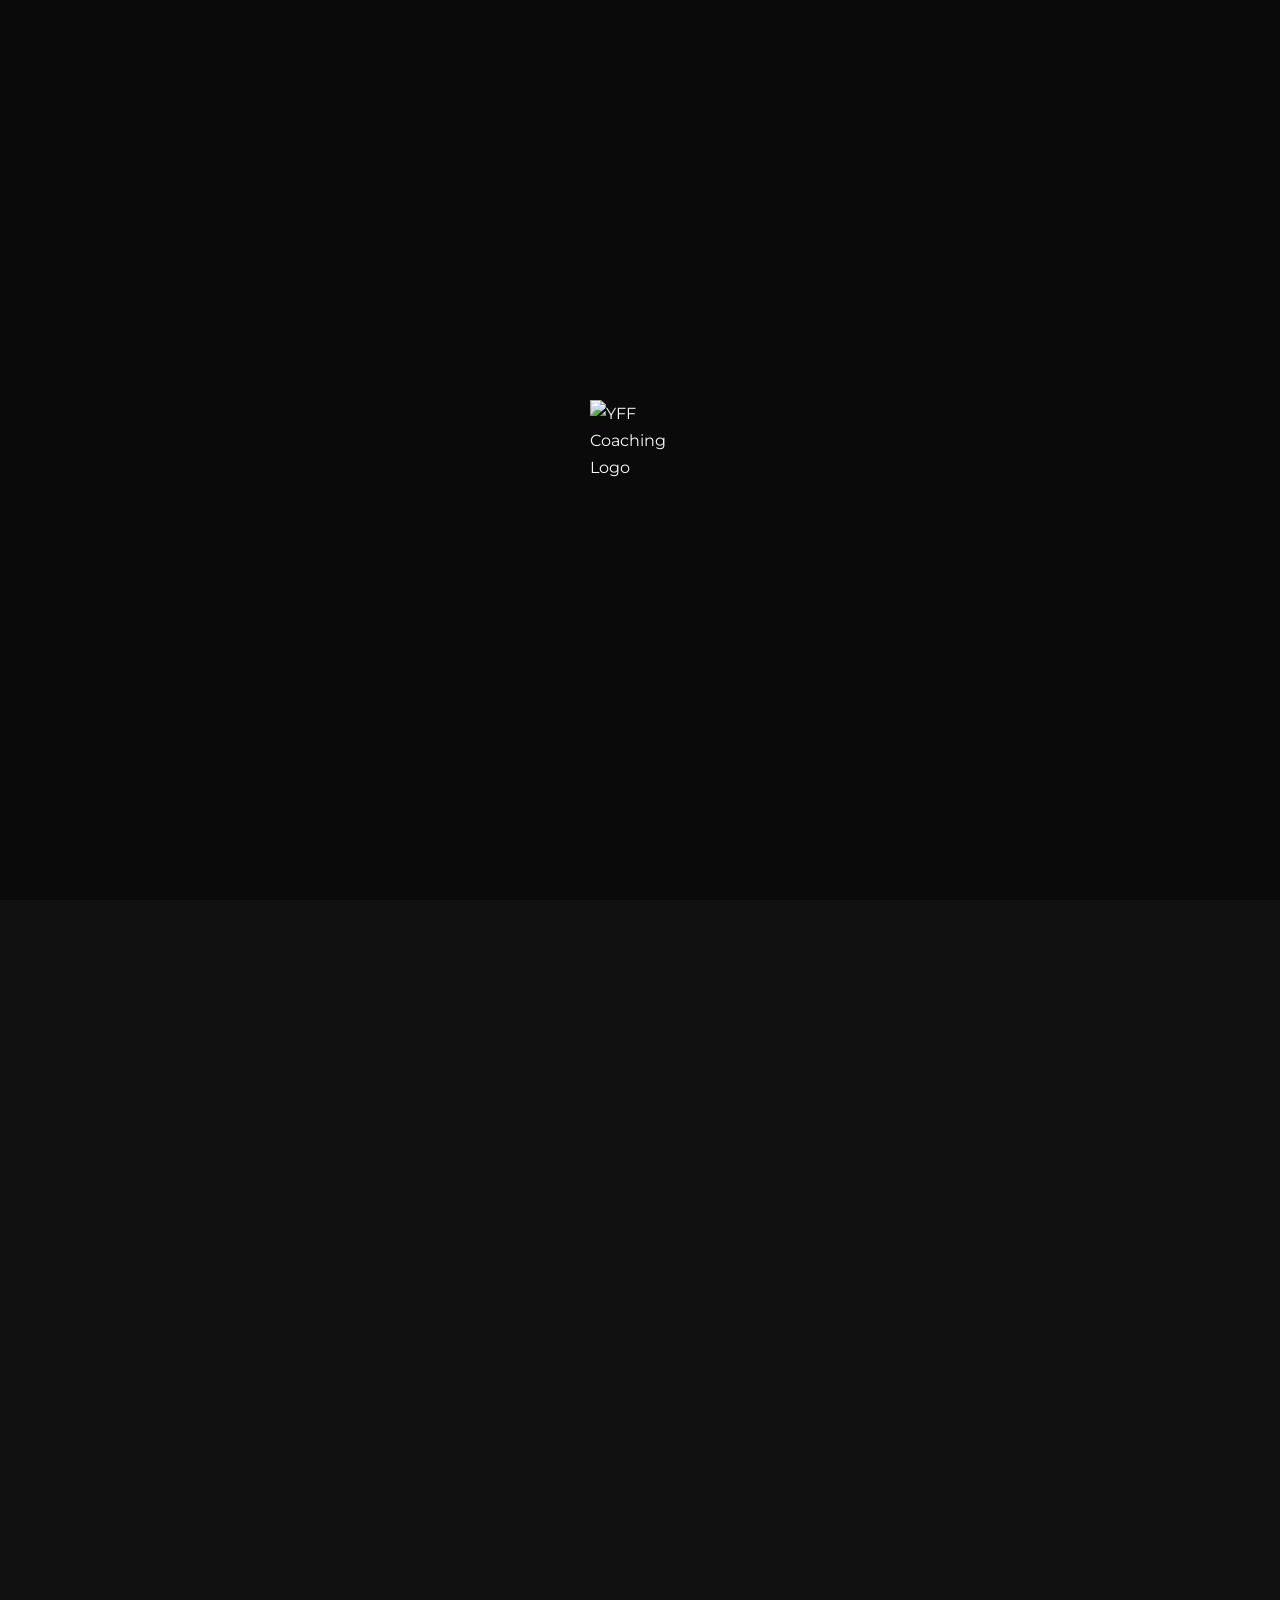
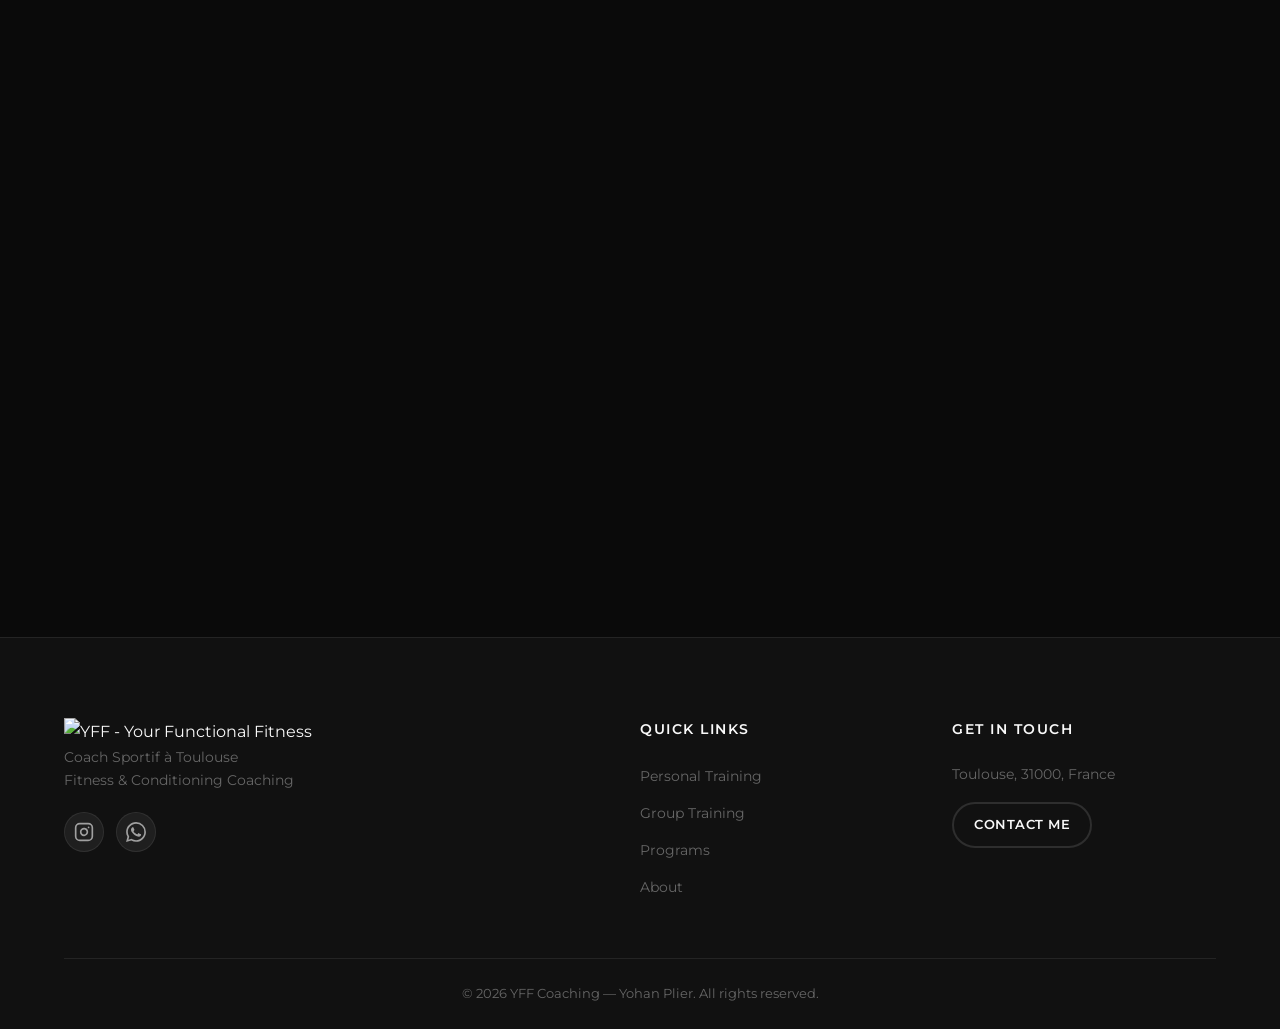
==== index.html @ 388d81ea "Update location from France to Toulouse, 31000 All references now point to Toulouse instead of gener" ====
<!DOCTYPE html>
<html lang="en">
<head>
    <meta charset="UTF-8">
    <meta name="viewport" content="width=device-width, initial-scale=1.0">
    <title>YFF Coaching | Yohan Plier - Coach Sportif Toulouse</title>
    <meta name="description" content="Coach sportif certifi&eacute; &agrave; Toulouse. Coaching Fitness &amp; Pr&eacute;paration physique &mdash; Coaching Personnel, Cours Collectifs, Programmes Sur-Mesure. Transforme ton corps avec Yohan Plier.">
    <meta name="keywords" content="coach sportif france, coach sportif toulouse, personal trainer, group training, HYROX france, boot camp toulouse, weight loss, muscle building, YFF coaching, Yohan Plier">
    <meta name="author" content="Yohan Plier - YFF Coaching">
    <meta name="robots" content="index, follow">
    <link rel="canonical" href="https://alex-connected-mate.github.io/yff-coaching/">

    <!-- Open Graph -->
    <meta property="og:type" content="website">
    <meta property="og:title" content="YFF Coaching | Coach Sportif Toulouse - Yohan Plier">
    <meta property="og:description" content="Coach sportif certifi&eacute; &agrave; Toulouse. Coaching Personnel, Cours Collectifs &amp; Programmes Sur-Mesure. Transforme ton corps avec un coaching expert.">
    <meta property="og:image" content="assets/images/hero-yohan.png">
    <meta property="og:url" content="https://alex-connected-mate.github.io/yff-coaching/">
    <meta property="og:site_name" content="YFF Coaching">
    <meta property="og:locale" content="en_CA">
    <meta property="og:locale:alternate" content="fr_FR">

    <!-- Twitter Card -->
    <meta name="twitter:card" content="summary_large_image">
    <meta name="twitter:title" content="YFF Coaching | Coach Sportif Toulouse">
    <meta name="twitter:description" content="Coach sportif certifi&eacute; &agrave; Toulouse. Transforme ton corps avec Yohan Plier.">
    <meta name="twitter:image" content="assets/images/hero-yohan.png">

    <!-- Geo -->
    <meta name="geo.region" content="FR">
    <meta name="geo.placename" content="Toulouse">

    <!-- Fonts -->
    <link rel="preconnect" href="https://fonts.googleapis.com">
    <link rel="preconnect" href="https://fonts.gstatic.com" crossorigin>
    <link href="https://fonts.googleapis.com/css2?family=Montserrat:wght@300;400;500;600;700;800;900&display=swap" rel="stylesheet">

    <!-- Favicon -->
    <link rel="icon" type="image/png" href="assets/images/logo-yff-small.png">
    <link rel="apple-touch-icon" href="assets/images/logo-yff-small.png">

    <!-- Stylesheet -->
    <link rel="stylesheet" href="css/style.css?v=3">

    <!-- Structured Data - LocalBusiness -->
    <script type="application/ld+json">
    {
        "@context": "https://schema.org",
        "@type": "LocalBusiness",
        "name": "YFF Coaching - Yohan Plier",
        "description": "Certified Personal Trainer in Toulouse offering Personal Training, Group Training, and Custom Training Programs.",
        "url": "https://yffcoaching.com",
        "image": "assets/images/hero-yohan.png",
        "address": {
            "@type": "PostalAddress",
            "addressLocality": "Toulouse",
            "addressRegion": "Occitanie",
            "addressCountry": "FR"
        },
        "geo": {
            "@type": "GeoCoordinates",
            "latitude": 43.6047,
            "longitude": 1.4442
        },
        "priceRange": "10\u20ac-170$",
        "openingHoursSpecification": {
            "@type": "OpeningHoursSpecification",
            "dayOfWeek": ["Monday","Tuesday","Wednesday","Thursday","Friday","Saturday"],
            "opens": "06:00",
            "closes": "21:00"
        },
        "sameAs": [
            "https://www.instagram.com/yofirefit",
            "https://wa.me/+33750355310"
        ],
        "hasOfferCatalog": {
            "@type": "OfferCatalog",
            "name": "Training Services",
            "itemListElement": [
                {
                    "@type": "Offer",
                    "itemOffered": {
                        "@type": "Service",
                        "name": "Personal Training",
                        "description": "One-on-one personalized fitness coaching"
                    },
                    "priceCurrency": "CAD",
                    "price": "80.00"
                },
                {
                    "@type": "Offer",
                    "itemOffered": {
                        "@type": "Service",
                        "name": "Group Training",
                        "description": "Boot camp, HYROX classes, and team building sessions"
                    }
                },
                {
                    "@type": "Offer",
                    "itemOffered": {
                        "@type": "Service",
                        "name": "Training Programs",
                        "description": "100% personalized training and nutrition programs"
                    }
                }
            ]
        }
    }
    </script>

    <!-- Structured Data - Person -->
    <script type="application/ld+json">
    {
        "@context": "https://schema.org",
        "@type": "Person",
        "name": "Yohan Plier",
        "jobTitle": "Certified Personal Trainer",
        "description": "Fitness & Conditioning coach with a degree in Sports Science (STAPS) and CrossFit Level 1 certification.",
        "url": "https://yffcoaching.com",
        "image": "assets/images/hero-yohan.png",
        "sameAs": [
            "https://www.instagram.com/yofirefit",
            "https://wa.me/+33750355310"
        ],
        "worksFor": {
            "@type": "Organization",
            "name": "YFF Coaching"
        },
        "knowsAbout": ["Personal Training", "Fitness Coaching", "HYROX", "CrossFit", "Sports Science", "Nutrition"],
        "alumniOf": {
            "@type": "EducationalOrganization",
            "name": "Universit\u00e9 Paris Descartes"
        }
    }
    </script>
</head>
<body>
    <!-- Loader -->
    <div id="loader" role="status" aria-label="Loading">
        <div class="loader-logo">
            <img src="assets/images/logo-yff-academy.jpg" alt="YFF Coaching Logo" width="100" height="100">
        </div>
    </div>

    <!-- Navigation -->
    <nav id="navbar" aria-label="Main navigation">
        <div class="nav-container">
            <a href="#hero" class="nav-logo" aria-label="YFF Coaching - Home">
                <span class="logo-y">Y</span><span class="logo-f">F</span><span class="logo-f2">F</span>
            </a>
            <div class="nav-right">
                <button class="lang-switch" id="langSwitch" aria-label="Switch language" title="Switch language">
                    <span class="lang-flag" id="langFlag">EN</span>
                </button>
                <button class="nav-toggle" id="navToggle" aria-label="Toggle navigation menu" aria-expanded="false">
                    <span></span><span></span><span></span>
                </button>
            </div>
            <ul class="nav-menu" id="navMenu" role="menubar">
                <li role="none"><a href="#hero" class="nav-link active" role="menuitem" data-i18n="nav.home">Home</a></li>
                <li role="none"><a href="#services" class="nav-link" role="menuitem" data-i18n="nav.services">Services</a></li>
                <li role="none"><a href="#personal" class="nav-link" role="menuitem" data-i18n="nav.personal">Personal Training</a></li>
                <li role="none"><a href="#group" class="nav-link" role="menuitem" data-i18n="nav.group">Group Training</a></li>
                <li role="none"><a href="#programs" class="nav-link" role="menuitem" data-i18n="nav.programs">Programs</a></li>
                <li role="none"><a href="#about" class="nav-link" role="menuitem" data-i18n="nav.about">About</a></li>
                <li role="none"><a href="#" class="nav-cta open-contact" role="menuitem" data-i18n="nav.contact">Contact Me</a></li>
            </ul>
        </div>
    </nav>

    <!-- Hero -->
    <section id="hero" aria-labelledby="hero-heading">
        <div class="hero-bg-overlay" aria-hidden="true"></div>
        <div class="hero-particles" id="particles" aria-hidden="true"></div>
        <div class="hero-content">
            <div class="hero-text">
                <p class="hero-subtitle animate-in" data-i18n="hero.subtitle">Coach Sportif &bull; Toulouse</p>
                <h1 id="hero-heading" class="hero-title animate-in">
                    <span class="line1" data-i18n="hero.line1">TRANSFORM</span>
                    <span class="line2" data-i18n="hero.line2">YOUR <em class="text-accent">BODY</em></span>
                    <span class="line3" data-i18n="hero.line3">YOUR LIFE</span>
                </h1>
                <p class="hero-desc animate-in" data-i18n="hero.desc">Fitness & Conditioning coaching with Yohan Plier. Personal training, outdoor, at home and indoor sessions tailored to your goals.</p>
                <div class="hero-buttons animate-in">
                    <a href="#" class="btn btn-primary open-contact" data-i18n="hero.cta1">Start Today</a>
                    <a href="#services" class="btn btn-outline" data-i18n="hero.cta2">Explore Services</a>
                </div>
                <div class="hero-stats animate-in">
                    <div class="stat">
                        <span class="stat-number" data-target="4">0</span><span class="stat-plus">+</span>
                        <span class="stat-label" data-i18n="hero.stat1">Years Experience</span>
                    </div>
                    <div class="stat">
                        <span class="stat-number" data-target="200">0</span><span class="stat-plus">+</span>
                        <span class="stat-label" data-i18n="hero.stat2">Clients Trained</span>
                    </div>
                    <div class="stat">
                        <span class="stat-number" data-target="4">0</span>
                        <span class="stat-label" data-i18n="hero.stat3">Certifications</span>
                    </div>
                </div>
            </div>
            <div class="hero-image animate-in">
                <div class="hero-img-wrapper">
                    <img src="assets/images/hero-yohan.png" alt="Yohan Plier - Coach Sportif Certifi&eacute; &agrave; Toulouse" width="420" height="490" loading="eager">
                    <div class="hero-img-accent" aria-hidden="true"></div>
                </div>
            </div>
        </div>
        <a href="#services" class="scroll-indicator" aria-label="Scroll to services">
            <span>Scroll</span>
            <div class="scroll-arrow" aria-hidden="true"></div>
        </a>
    </section>

    <!-- Services -->
    <section id="services" aria-labelledby="services-heading">
        <div class="container">
            <header class="section-header animate-on-scroll">
                <span class="section-tag" data-i18n="services.tag">What I Offer</span>
                <h2 id="services-heading" class="section-title" data-i18n="services.title">My <em class="text-accent">Services</em></h2>
                <p class="section-desc" data-i18n="services.desc">Whether you want to lose weight, build muscle, or improve your overall fitness, I provide the expertise and motivation you need.</p>
            </header>
            <div class="services-grid">
                <a href="#personal" class="service-card animate-on-scroll" aria-label="Personal Training">
                    <div class="service-icon" aria-hidden="true">
                        <img src="assets/images/icon-strength.png" alt="" width="56" height="56" loading="lazy">
                    </div>
                    <h3 data-i18n="services.card1.title">Personal Training</h3>
                    <p data-i18n="services.card1.desc">One-on-one sessions tailored to your specific goals. At home, outdoors, or at the gym.</p>
                    <span class="service-arrow" aria-hidden="true">&rarr;</span>
                </a>
                <a href="#group" class="service-card animate-on-scroll" aria-label="Group Training">
                    <div class="service-icon" aria-hidden="true">
                        <img src="assets/images/icon-health.png" alt="" width="56" height="56" loading="lazy">
                    </div>
                    <h3 data-i18n="services.card2.title">Group Training</h3>
                    <p data-i18n="services.card2.desc">Boot camps, team building, and HYROX classes. Train together, push harder.</p>
                    <span class="service-arrow" aria-hidden="true">&rarr;</span>
                </a>
                <a href="#programs" class="service-card animate-on-scroll" aria-label="Training Programs">
                    <div class="service-icon" aria-hidden="true">
                        <img src="assets/images/icon-anatomy.png" alt="" width="56" height="56" loading="lazy">
                    </div>
                    <h3 data-i18n="services.card3.title">Training Programs</h3>
                    <p data-i18n="services.card3.desc">100% personalized programs with nutrition guidance and weekly monitoring.</p>
                    <span class="service-arrow" aria-hidden="true">&rarr;</span>
                </a>
            </div>
        </div>
    </section>

    <!-- Personal Training -->
    <section id="personal" aria-labelledby="personal-heading">
        <div class="container">
            <div class="split-section">
                <div class="split-image animate-on-scroll">
                    <div class="image-stack">
                        <img src="assets/images/coaching-gym.jpg" alt="Yohan coaching a client in the gym with leg press exercise" class="stack-main" width="600" height="491" loading="lazy">
                        <img src="assets/images/coaching-trx.jpg" alt="Personal TRX training session with coach Yohan" class="stack-secondary" width="330" height="523" loading="lazy">
                    </div>
                </div>
                <div class="split-content animate-on-scroll">
                    <span class="section-tag" data-i18n="personal.tag">One-on-One</span>
                    <h2 id="personal-heading" class="section-title" data-i18n="personal.title">Personal <em class="text-accent">Training</em></h2>
                    <p class="lead-text" data-i18n="personal.lead">Want to start fitness?</p>
                    <p data-i18n="personal.p1">Personal Training offers you the opportunity to master various exercises and training techniques under the close supervision of your coach, regardless of your fitness goals.</p>
                    <p data-i18n="personal.p2"><strong>Stop wasting time</strong> — for optimal results, you require personalized training tailored to your specific needs.</p>
                    <div class="features-list">
                        <div class="feature-item">
                            <img src="assets/images/icon-quality.png" alt="" class="feature-icon" width="40" height="40" loading="lazy" aria-hidden="true">
                            <div>
                                <h4 data-i18n="personal.f1.title">Expert Guidance</h4>
                                <p data-i18n="personal.f1.desc">Professional supervision at every step</p>
                            </div>
                        </div>
                        <div class="feature-item">
                            <img src="assets/images/icon-muscle.png" alt="" class="feature-icon" width="40" height="40" loading="lazy" aria-hidden="true">
                            <div>
                                <h4 data-i18n="personal.f2.title">Custom Workouts</h4>
                                <p data-i18n="personal.f2.desc">Programs adapted to your body and goals</p>
                            </div>
                        </div>
                        <div class="feature-item">
                            <img src="assets/images/icon-weightloss.png" alt="" class="feature-icon" width="40" height="40" loading="lazy" aria-hidden="true">
                            <div>
                                <h4 data-i18n="personal.f3.title">Real Results</h4>
                                <p data-i18n="personal.f3.desc">Track your progress with measurable outcomes</p>
                            </div>
                        </div>
                    </div>
                    <div class="location-badge">
                        <svg xmlns="http://www.w3.org/2000/svg" width="20" height="20" viewBox="0 0 24 24" fill="none" stroke="currentColor" stroke-width="2" aria-hidden="true"><path d="M21 10c0 7-9 13-9 13s-9-6-9-13a9 9 0 0 1 18 0z"/><circle cx="12" cy="10" r="3"/></svg>
                        <span data-i18n="personal.location">At your home, outdoors, or at the gym in Toulouse</span>
                    </div>
                </div>
            </div>
        </div>
    </section>

    <!-- Group Training -->
    <section id="group" aria-labelledby="group-heading">
        <div class="container">
            <div class="split-section reverse">
                <div class="split-image animate-on-scroll">
                    <div class="image-stack">
                        <img src="assets/images/group-indoor.jpg" alt="Group fitness training session" class="stack-main" width="600" height="389" loading="lazy">
                        <img src="assets/images/group-outdoor.jpg" alt="Outdoor boot camp group training" class="stack-secondary" width="330" height="214" loading="lazy">
                    </div>
                </div>
                <div class="split-content animate-on-scroll">
                    <span class="section-tag" data-i18n="group.tag">Train Together</span>
                    <h2 id="group-heading" class="section-title" data-i18n="group.title">Group <em class="text-accent">Training</em></h2>
                    <p class="lead-text" data-i18n="group.lead">Immerse yourself in an intense and motivating group training experience.</p>
                    <p data-i18n="group.p1">With experience in Small Group Training at brands like Keep Cool, Metabolik and F45, plus Team Building work with companies such as Herm&egrave;s, I bring energy and structure to every session.</p>
                    <div class="group-pricing">
                        <div class="group-price-card animate-on-scroll">
                            <h4 data-i18n="group.custom.title">Custom Group</h4>
                            <p class="group-price-location" data-i18n="group.custom.location">At home / Outdoors / Gym</p>
                            <div class="group-price-amount">15&euro;<span data-i18n="group.custom.per">/person/session</span></div>
                            <p class="group-price-note" data-i18n="group.custom.note">Minimum 4 people</p>
                        </div>
                        <div class="group-price-card featured animate-on-scroll">
                            <div class="group-price-badge" data-i18n="group.hyrox.level">All levels</div>
                            <h4>HYROX / BOOTCAMP</h4>
                            <div class="group-price-amount">10&euro;<span data-i18n="group.hyrox.per">/person</span></div>
                            <div class="group-price-detail">
                                <svg xmlns="http://www.w3.org/2000/svg" width="16" height="16" viewBox="0 0 24 24" fill="none" stroke="currentColor" stroke-width="2" aria-hidden="true"><path d="M21 10c0 7-9 13-9 13s-9-6-9-13a9 9 0 0 1 18 0z"/><circle cx="12" cy="10" r="3"/></svg>
                                <span data-i18n="group.hyrox.location">Prairie des Filtres</span>
                            </div>
                            <div class="group-price-detail">
                                <svg xmlns="http://www.w3.org/2000/svg" width="16" height="16" viewBox="0 0 24 24" fill="none" stroke="currentColor" stroke-width="2" aria-hidden="true"><circle cx="12" cy="12" r="10"/><polyline points="12 6 12 12 16 14"/></svg>
                                <span data-i18n="group.hyrox.schedule">Every Wednesday at 6:30 PM</span>
                            </div>
                            <p class="group-price-note" data-i18n="group.hyrox.note">Max 12 people &mdash; Registration required</p>
                        </div>
                    </div>
                    <a href="#" class="btn btn-primary open-contact" data-i18n="group.cta">Book a Group Session</a>
                </div>
            </div>
        </div>
    </section>

    <!-- Training Programs -->
    <section id="programs" aria-labelledby="programs-heading">
        <div class="container">
            <header class="section-header animate-on-scroll">
                <span class="section-tag" data-i18n="programs.tag">Online Coaching</span>
                <h2 id="programs-heading" class="section-title" data-i18n="programs.title">Training <em class="text-accent">Programs</em></h2>
                <p class="section-desc" data-i18n="programs.desc">Get a 100% personalized training program tailored to your goals &mdash; whether it's HYROX performance, weight loss, muscle building, or competition preparation.</p>
            </header>

            <!-- HYROX Online Coaching -->
            <div class="program-block animate-on-scroll">
                <div class="program-block-header">
                    <h3 data-i18n="programs.hyrox.title">HYROX Online Coaching</h3>
                    <span class="program-block-badge">HYROX SPECIFIC</span>
                </div>
                <div class="program-pricing-dual">
                    <div class="program-pricing-table">
                        <div class="pricing-currency-label">USD $</div>
                        <div class="pricing-tier">
                            <span data-i18n="programs.duration.1monthTrial">1 Month (trial)</span>
                            <span class="pricing-amount">$170</span>
                        </div>
                        <div class="pricing-tier">
                            <span data-i18n="programs.duration.3months">3 Months</span>
                            <span class="pricing-amount">$480</span>
                        </div>
                        <div class="pricing-tier highlighted">
                            <span data-i18n="programs.duration.6months">6 Months</span>
                            <span class="pricing-amount">$900</span>
                        </div>
                    </div>
                    <div class="program-pricing-table">
                        <div class="pricing-currency-label">EUR &euro;</div>
                        <div class="pricing-tier">
                            <span data-i18n="programs.duration.1monthTrial">1 Month (trial)</span>
                            <span class="pricing-amount">110&euro;</span>
                        </div>
                        <div class="pricing-tier">
                            <span data-i18n="programs.duration.3months">3 Months</span>
                            <span class="pricing-amount">315&euro;</span>
                        </div>
                        <div class="pricing-tier highlighted">
                            <span data-i18n="programs.duration.6months">6 Months</span>
                            <span class="pricing-amount">595&euro;</span>
                        </div>
                    </div>
                </div>
                <ul class="program-features-list" aria-label="HYROX coaching features">
                    <li><svg xmlns="http://www.w3.org/2000/svg" width="18" height="18" viewBox="0 0 24 24" fill="none" stroke="currentColor" stroke-width="2" aria-hidden="true"><polyline points="20 6 9 17 4 12"/></svg><span data-i18n="programs.hyrox.f1">Coaching application</span></li>
                    <li><svg xmlns="http://www.w3.org/2000/svg" width="18" height="18" viewBox="0 0 24 24" fill="none" stroke="currentColor" stroke-width="2" aria-hidden="true"><polyline points="20 6 9 17 4 12"/></svg><span data-i18n="programs.hyrox.f2">Fully personalized to your needs and availability</span></li>
                    <li><svg xmlns="http://www.w3.org/2000/svg" width="18" height="18" viewBox="0 0 24 24" fill="none" stroke="currentColor" stroke-width="2" aria-hidden="true"><polyline points="20 6 9 17 4 12"/></svg><span data-i18n="programs.hyrox.f3">Daily communication 6/7 days</span></li>
                    <li><svg xmlns="http://www.w3.org/2000/svg" width="18" height="18" viewBox="0 0 24 24" fill="none" stroke="currentColor" stroke-width="2" aria-hidden="true"><polyline points="20 6 9 17 4 12"/></svg><span data-i18n="programs.hyrox.f4">Complete assessment of previous race weaknesses and objectives</span></li>
                    <li><svg xmlns="http://www.w3.org/2000/svg" width="18" height="18" viewBox="0 0 24 24" fill="none" stroke="currentColor" stroke-width="2" aria-hidden="true"><polyline points="20 6 9 17 4 12"/></svg><span data-i18n="programs.hyrox.f5">Race data analysis to know where to focus</span></li>
                    <li><svg xmlns="http://www.w3.org/2000/svg" width="18" height="18" viewBox="0 0 24 24" fill="none" stroke="currentColor" stroke-width="2" aria-hidden="true"><polyline points="20 6 9 17 4 12"/></svg><span data-i18n="programs.hyrox.f6">Bi-weekly call for program recap and adaptation</span></li>
                    <li><svg xmlns="http://www.w3.org/2000/svg" width="18" height="18" viewBox="0 0 24 24" fill="none" stroke="currentColor" stroke-width="2" aria-hidden="true"><polyline points="20 6 9 17 4 12"/></svg><span data-i18n="programs.hyrox.f7">Race map analysis + precise race plan</span></li>
                    <li><svg xmlns="http://www.w3.org/2000/svg" width="18" height="18" viewBox="0 0 24 24" fill="none" stroke="currentColor" stroke-width="2" aria-hidden="true"><polyline points="20 6 9 17 4 12"/></svg><span data-i18n="programs.hyrox.f8">Access to YFF ACADEMY community group (worldwide HYROX athletes)</span></li>
                    <li><svg xmlns="http://www.w3.org/2000/svg" width="18" height="18" viewBox="0 0 24 24" fill="none" stroke="currentColor" stroke-width="2" aria-hidden="true"><polyline points="20 6 9 17 4 12"/></svg><span data-i18n="programs.hyrox.f9">Nutrition recommendations</span></li>
                    <li><svg xmlns="http://www.w3.org/2000/svg" width="18" height="18" viewBox="0 0 24 24" fill="none" stroke="currentColor" stroke-width="2" aria-hidden="true"><polyline points="20 6 9 17 4 12"/></svg><span data-i18n="programs.hyrox.f10">Monthly test to track progress</span></li>
                    <li><svg xmlns="http://www.w3.org/2000/svg" width="18" height="18" viewBox="0 0 24 24" fill="none" stroke="currentColor" stroke-width="2" aria-hidden="true"><polyline points="20 6 9 17 4 12"/></svg><span data-i18n="programs.hyrox.f11">Unlimited plan modifications (holidays / illness)</span></li>
                </ul>
                <div class="program-academy-badge">
                    <img src="assets/images/logo-yff-academy.jpg" alt="YFF Academy - #YFFACADEMY" width="160" height="160" loading="lazy">
                </div>
                <a href="#" class="btn btn-primary open-contact" data-i18n="programs.cta">Get Started</a>
            </div>

            <!-- Online Programming -->
            <div class="program-block animate-on-scroll" style="margin-top: 48px;">
                <div class="program-block-header">
                    <h3 data-i18n="programs.online.title">Online Programming</h3>
                    <span class="program-block-badge-alt" data-i18n="programs.online.badge">Fitness / Weight Loss / Muscle / Competition Prep</span>
                </div>
                <div class="programs-cards">
                    <div class="program-card animate-on-scroll">
                        <div class="program-label">Best Seller</div>
                        <h3 data-i18n="programs.online.plan1.freq">1 to 3 sessions/week</h3>
                        <p class="program-card-desc" data-i18n="programs.online.plan1.desc">Chat 7/7 + Nutrition + Unlimited modifications</p>
                        <div class="program-card-pricing">
                            <div class="pricing-tier">
                                <span data-i18n="programs.duration.1monthTrialOnly">1 Month (trial only)</span>
                                <span class="pricing-amount">100&euro;</span>
                            </div>
                            <div class="pricing-tier">
                                <span data-i18n="programs.duration.3months">3 Months</span>
                                <span class="pricing-amount">250&euro;</span>
                            </div>
                            <div class="pricing-tier highlighted">
                                <span data-i18n="programs.duration.6months">6 Months</span>
                                <span class="pricing-amount">485&euro;</span>
                            </div>
                        </div>
                        <a href="#" class="btn btn-outline btn-full open-contact" data-i18n="programs.choosePlan">Choose This Plan</a>
                    </div>
                    <div class="program-card featured animate-on-scroll">
                        <div class="program-label" data-i18n="programs.online.plan2.label">Most Complete</div>
                        <h3 data-i18n="programs.online.plan2.freq">4 to 7 sessions/week</h3>
                        <p class="program-card-desc" data-i18n="programs.online.plan2.desc">Chat 7/7 + Nutrition advice + Unlimited modifications</p>
                        <div class="program-card-pricing">
                            <div class="pricing-tier">
                                <span data-i18n="programs.duration.1month">1 Month</span>
                                <span class="pricing-amount">110&euro;</span>
                            </div>
                            <div class="pricing-tier">
                                <span data-i18n="programs.duration.3months">3 Months</span>
                                <span class="pricing-amount">285&euro;</span>
                            </div>
                            <div class="pricing-tier highlighted">
                                <span data-i18n="programs.duration.6months">6 Months</span>
                                <span class="pricing-amount">550&euro;</span>
                            </div>
                        </div>
                        <a href="#" class="btn btn-primary btn-full open-contact" data-i18n="programs.choosePlan">Choose This Plan</a>
                    </div>
                </div>
            </div>
        </div>
    </section>

    <!-- About -->
    <section id="about" aria-labelledby="about-heading">
        <div class="container">
            <div class="split-section">
                <div class="split-image animate-on-scroll">
                    <div class="about-image-grid">
                        <img src="assets/images/spartan-race.jpg" alt="Yohan Plier finishing Spartan Race with medal" class="about-img-main" width="400" height="483" loading="lazy">
                        <img src="assets/images/consultation.jpg" alt="Coach Yohan during a personalized fitness consultation" class="about-img-secondary" width="260" height="238" loading="lazy">
                    </div>
                </div>
                <div class="split-content animate-on-scroll">
                    <span class="section-tag" data-i18n="about.tag">Who Am I?</span>
                    <h2 id="about-heading" class="section-title">Yohan <em class="text-accent">Plier</em></h2>
                    <p class="lead-text" data-i18n="about.lead">A coach driven by passion for fitness and well-being.</p>
                    <p data-i18n="about.p1">I've loved sports since I was young, and that passion led me to study and work in the field of physical performance and sports coaching.</p>
                    <p data-i18n="about.p2">I studied Sports Science (STAPS) with a specialization in Sports Training and Performance Optimization, then pursued a Bachelor's degree in Fitness Professions. I've worked for nearly four years as a coach in gyms and at home.</p>
                    <p data-i18n="about.p3">Now based in Toulouse, I'm here to help you reach your full potential.</p>
                    <div class="certifications">
                        <h4 data-i18n="about.certs">Certifications & Education</h4>
                        <div class="cert-logos">
                            <div class="cert-item">
                                <img src="assets/images/logo-paris-descartes.png" alt="Universit&eacute; Paris Descartes - Sports Science Degree" width="180" height="65" loading="lazy">
                            </div>
                            <div class="cert-item">
                                <img src="assets/images/logo-crossfit.jpg" alt="CrossFit Level 1 Certified Trainer" width="180" height="66" loading="lazy">
                            </div>
                            <div class="cert-item">
                                <img src="assets/images/logo-hyrox.png" alt="HYROX Certified Coach" width="180" height="66" loading="lazy">
                            </div>
                        </div>
                    </div>
                </div>
            </div>
        </div>
    </section>

    <!-- CTA -->
    <section id="cta" aria-labelledby="cta-heading">
        <div class="cta-bg-image" style="background-image:url('assets/images/banner-dual.png')" aria-hidden="true"></div>
        <div class="cta-overlay" aria-hidden="true"></div>
        <div class="container">
            <div class="cta-content animate-on-scroll">
                <h2 id="cta-heading" data-i18n="cta.title">Ready to <em class="text-accent">Transform</em>?</h2>
                <p data-i18n="cta.desc">Take the first step towards a healthier, stronger you. Let's build your fitness journey together.</p>
                <div class="cta-buttons">
                    <a href="#" class="btn btn-primary btn-large open-contact" data-i18n="cta.contact">Contact Me Now</a>
                    <a href="https://www.instagram.com/yofirefit" target="_blank" rel="noopener noreferrer" class="btn btn-outline btn-large btn-insta">
                        <svg xmlns="http://www.w3.org/2000/svg" width="20" height="20" viewBox="0 0 24 24" fill="none" stroke="currentColor" stroke-width="2" stroke-linecap="round" stroke-linejoin="round" aria-hidden="true"><rect x="2" y="2" width="20" height="20" rx="5" ry="5"/><path d="M16 11.37A4 4 0 1 1 12.63 8 4 4 0 0 1 16 11.37z"/><line x1="17.5" y1="6.5" x2="17.51" y2="6.5"/></svg>
                        Instagram
                    </a>
                </div>
            </div>
        </div>
    </section>

    <!-- Footer -->
    <footer id="footer" aria-label="Site footer">
        <div class="container">
            <div class="footer-content">
                <div class="footer-brand">
                    <div class="footer-logo-img">
                        <img src="assets/images/logo-yff-full.png" alt="YFF - Your Functional Fitness" width="280" height="auto" loading="lazy">
                    </div>
                    <p data-i18n="footer.tagline">Coach Sportif &agrave; Toulouse<br>Fitness & Conditioning Coaching</p>
                    <div class="footer-social">
                        <a href="https://www.instagram.com/yofirefit" target="_blank" rel="noopener noreferrer" aria-label="Follow YFF Coaching on Instagram" class="social-link">
                            <svg xmlns="http://www.w3.org/2000/svg" width="20" height="20" viewBox="0 0 24 24" fill="none" stroke="currentColor" stroke-width="2" stroke-linecap="round" stroke-linejoin="round" aria-hidden="true"><rect x="2" y="2" width="20" height="20" rx="5" ry="5"/><path d="M16 11.37A4 4 0 1 1 12.63 8 4 4 0 0 1 16 11.37z"/><line x1="17.5" y1="6.5" x2="17.51" y2="6.5"/></svg>
                        </a>
                        <a href="https://wa.me/+33750355310" target="_blank" rel="noopener noreferrer" aria-label="Contact on WhatsApp" class="social-link">
                            <svg xmlns="http://www.w3.org/2000/svg" width="20" height="20" viewBox="0 0 24 24" fill="currentColor" aria-hidden="true"><path d="M17.472 14.382c-.297-.149-1.758-.867-2.03-.967-.273-.099-.471-.148-.67.15-.197.297-.767.966-.94 1.164-.173.199-.347.223-.644.075-.297-.15-1.255-.463-2.39-1.475-.883-.788-1.48-1.761-1.653-2.059-.173-.297-.018-.458.13-.606.134-.133.298-.347.446-.52.149-.174.198-.298.298-.497.099-.198.05-.371-.025-.52-.075-.149-.669-1.612-.916-2.207-.242-.579-.487-.5-.669-.51-.173-.008-.371-.01-.57-.01-.198 0-.52.074-.792.372-.272.297-1.04 1.016-1.04 2.479 0 1.462 1.065 2.875 1.213 3.074.149.198 2.096 3.2 5.077 4.487.709.306 1.262.489 1.694.625.712.227 1.36.195 1.871.118.571-.085 1.758-.719 2.006-1.413.248-.694.248-1.289.173-1.413-.074-.124-.272-.198-.57-.347m-5.421 7.403h-.004a9.87 9.87 0 01-5.031-1.378l-.361-.214-3.741.982.998-3.648-.235-.374a9.86 9.86 0 01-1.51-5.26c.001-5.45 4.436-9.884 9.888-9.884 2.64 0 5.122 1.03 6.988 2.898a9.825 9.825 0 012.893 6.994c-.003 5.45-4.437 9.884-9.885 9.884m8.413-18.297A11.815 11.815 0 0012.05 0C5.495 0 .16 5.335.157 11.892c0 2.096.547 4.142 1.588 5.945L.057 24l6.305-1.654a11.882 11.882 0 005.683 1.448h.005c6.554 0 11.89-5.335 11.893-11.893a11.821 11.821 0 00-3.48-8.413z"/></svg>
                        </a>
                    </div>
                </div>
                <div class="footer-links">
                    <h4 data-i18n="footer.quicklinks">Quick Links</h4>
                    <nav aria-label="Footer navigation">
                        <ul>
                            <li><a href="#personal" data-i18n="nav.personal">Personal Training</a></li>
                            <li><a href="#group" data-i18n="nav.group">Group Training</a></li>
                            <li><a href="#programs" data-i18n="nav.programs">Programs</a></li>
                            <li><a href="#about" data-i18n="nav.about">About</a></li>
                        </ul>
                    </nav>
                </div>
                <div class="footer-contact">
                    <h4 data-i18n="footer.getintouch">Get In Touch</h4>
                    <p>Toulouse, 31000, France</p>
                    <a href="#" class="btn btn-outline btn-small open-contact" data-i18n="nav.contact">Contact Me</a>
                </div>
            </div>
            <div class="footer-bottom">
                <p>&copy; 2026 YFF Coaching &mdash; Yohan Plier. All rights reserved.</p>
            </div>
        </div>
    </footer>

    <!-- Contact Modal -->
    <div class="modal-overlay" id="contactModal" aria-hidden="true" role="dialog" aria-labelledby="modal-title">
        <div class="modal">
            <button class="modal-close" id="modalClose" aria-label="Close">&times;</button>
            <div class="modal-logo">
                <img src="assets/images/logo-yff-new.png" alt="YFF" width="60" height="80">
            </div>
            <h3 id="modal-title" data-i18n-modal="title">Get In Touch</h3>
            <p class="modal-sub" data-i18n-modal="sub">Choose how you'd like to reach me</p>
            <div class="modal-links">
                <a href="https://www.instagram.com/yofirefit" target="_blank" rel="noopener noreferrer" class="modal-link">
                    <div class="modal-link-icon instagram">
                        <svg xmlns="http://www.w3.org/2000/svg" viewBox="0 0 24 24" fill="none" stroke="currentColor" stroke-width="2" stroke-linecap="round" stroke-linejoin="round"><rect x="2" y="2" width="20" height="20" rx="5" ry="5"/><path d="M16 11.37A4 4 0 1 1 12.63 8 4 4 0 0 1 16 11.37z"/><line x1="17.5" y1="6.5" x2="17.51" y2="6.5"/></svg>
                    </div>
                    <div>
                        Instagram
                        <span>@yofirefit</span>
                    </div>
                </a>
                <a href="https://wa.me/+33750355310" target="_blank" rel="noopener noreferrer" class="modal-link">
                    <div class="modal-link-icon whatsapp">
                        <svg xmlns="http://www.w3.org/2000/svg" viewBox="0 0 24 24" fill="currentColor"><path d="M17.472 14.382c-.297-.149-1.758-.867-2.03-.967-.273-.099-.471-.148-.67.15-.197.297-.767.966-.94 1.164-.173.199-.347.223-.644.075-.297-.15-1.255-.463-2.39-1.475-.883-.788-1.48-1.761-1.653-2.059-.173-.297-.018-.458.13-.606.134-.133.298-.347.446-.52.149-.174.198-.298.298-.497.099-.198.05-.371-.025-.52-.075-.149-.669-1.612-.916-2.207-.242-.579-.487-.5-.669-.51-.173-.008-.371-.01-.57-.01-.198 0-.52.074-.792.372-.272.297-1.04 1.016-1.04 2.479 0 1.462 1.065 2.875 1.213 3.074.149.198 2.096 3.2 5.077 4.487.709.306 1.262.489 1.694.625.712.227 1.36.195 1.871.118.571-.085 1.758-.719 2.006-1.413.248-.694.248-1.289.173-1.413-.074-.124-.272-.198-.57-.347m-5.421 7.403h-.004a9.87 9.87 0 01-5.031-1.378l-.361-.214-3.741.982.998-3.648-.235-.374a9.86 9.86 0 01-1.51-5.26c.001-5.45 4.436-9.884 9.888-9.884 2.64 0 5.122 1.03 6.988 2.898a9.825 9.825 0 012.893 6.994c-.003 5.45-4.437 9.884-9.885 9.884m8.413-18.297A11.815 11.815 0 0012.05 0C5.495 0 .16 5.335.157 11.892c0 2.096.547 4.142 1.588 5.945L.057 24l6.305-1.654a11.882 11.882 0 005.683 1.448h.005c6.554 0 11.89-5.335 11.893-11.893a11.821 11.821 0 00-3.48-8.413z"/></svg>
                    </div>
                    <div>
                        WhatsApp
                        <span data-i18n-modal="wa">Send me a message</span>
                    </div>
                </a>
                <a href="https://www.yffcoaching.com" target="_blank" rel="noopener noreferrer" class="modal-link">
                    <div class="modal-link-icon website">
                        <svg xmlns="http://www.w3.org/2000/svg" viewBox="0 0 24 24" fill="none" stroke="currentColor" stroke-width="2" stroke-linecap="round" stroke-linejoin="round"><circle cx="12" cy="12" r="10"/><line x1="2" y1="12" x2="22" y2="12"/><path d="M12 2a15.3 15.3 0 0 1 4 10 15.3 15.3 0 0 1-4 10 15.3 15.3 0 0 1-4-10 15.3 15.3 0 0 1 4-10z"/></svg>
                    </div>
                    <div>
                        Website
                        <span>yffcoaching.com</span>
                    </div>
                </a>
            </div>
        </div>
    </div>

    <!-- Scripts -->
    <script src="js/i18n.js?v=3"></script>
    <script src="js/main.js?v=3"></script>
</body>
</html>
---- css/style.css ----
/* ============================================
   YFF COACHING - Modern Redesign
   ============================================ */

/* --- Reset & Base --- */
*, *::before, *::after {
    margin: 0;
    padding: 0;
    box-sizing: border-box;
}

:root {
    --bg-dark: #0a0a0a;
    --bg-section: #111111;
    --bg-card: #1a1a1a;
    --bg-card-hover: #222222;
    --text-primary: #f9f9f9;
    --text-secondary: #a0a0a0;
    --text-muted: #666666;
    --accent: #e63019;
    --accent-light: #ff4533;
    --accent-dark: #b82414;
    --accent-glow: rgba(230, 48, 25, 0.3);
    --gradient-accent: linear-gradient(135deg, #e63019 0%, #ff6b4a 100%);
    --border-color: rgba(255, 255, 255, 0.08);
    --border-light: rgba(255, 255, 255, 0.12);
    --radius-sm: 8px;
    --radius-md: 12px;
    --radius-lg: 20px;
    --radius-xl: 28px;
    --shadow-sm: 0 2px 8px rgba(0,0,0,0.3);
    --shadow-md: 0 8px 30px rgba(0,0,0,0.4);
    --shadow-lg: 0 20px 60px rgba(0,0,0,0.5);
    --shadow-accent: 0 8px 30px rgba(230, 48, 25, 0.25);
    --transition: 0.3s cubic-bezier(0.4, 0, 0.2, 1);
    --transition-slow: 0.6s cubic-bezier(0.4, 0, 0.2, 1);
}

html {
    scroll-behavior: smooth;
    font-size: 16px;
}

body {
    font-family: 'Montserrat', sans-serif;
    background-color: var(--bg-dark);
    color: var(--text-primary);
    line-height: 1.7;
    overflow-x: hidden;
    -webkit-font-smoothing: antialiased;
}

img {
    max-width: 100%;
    height: auto;
    display: block;
}

a {
    text-decoration: none;
    color: inherit;
}

ul {
    list-style: none;
}

.container {
    max-width: 1200px;
    margin: 0 auto;
    padding: 0 24px;
}

/* --- Loader --- */
#loader {
    position: fixed;
    top: 0;
    left: 0;
    width: 100%;
    height: 100%;
    background: var(--bg-dark);
    display: flex;
    align-items: center;
    justify-content: center;
    z-index: 10000;
    transition: opacity 0.5s, visibility 0.5s;
}

#loader.hidden {
    opacity: 0;
    visibility: hidden;
}

.loader-logo img {
    width: 100px;
    animation: pulse 1.2s ease-in-out infinite;
}

@keyframes pulse {
    0%, 100% { transform: scale(1); opacity: 1; }
    50% { transform: scale(1.1); opacity: 0.7; }
}

/* --- Navigation --- */
#navbar {
    position: fixed;
    top: 0;
    left: 0;
    width: 100%;
    z-index: 1000;
    padding: 20px 0;
    transition: var(--transition);
}

#navbar.scrolled {
    background: rgba(10, 10, 10, 0.92);
    backdrop-filter: blur(20px);
    -webkit-backdrop-filter: blur(20px);
    padding: 12px 0;
    border-bottom: 1px solid var(--border-color);
}

.nav-container {
    max-width: 1200px;
    margin: 0 auto;
    padding: 0 24px;
    display: flex;
    align-items: center;
    justify-content: space-between;
}

.nav-logo {
    font-size: 1.8rem;
    font-weight: 900;
    letter-spacing: 2px;
}

.logo-y { color: var(--text-primary); }
.logo-f { color: var(--accent); }
.logo-f2 { color: var(--text-primary); }

.nav-menu {
    display: flex;
    align-items: center;
    gap: 8px;
}

.nav-link {
    padding: 8px 16px;
    font-size: 0.85rem;
    font-weight: 500;
    letter-spacing: 0.5px;
    text-transform: uppercase;
    color: var(--text-secondary);
    transition: var(--transition);
    border-radius: var(--radius-sm);
    position: relative;
}

.nav-link:hover,
.nav-link.active {
    color: var(--text-primary);
}

.nav-link::after {
    content: '';
    position: absolute;
    bottom: 4px;
    left: 50%;
    width: 0;
    height: 2px;
    background: var(--accent);
    transition: var(--transition);
    transform: translateX(-50%);
}

.nav-link:hover::after,
.nav-link.active::after {
    width: 20px;
}

.nav-cta {
    padding: 10px 24px;
    background: var(--gradient-accent);
    color: white;
    font-size: 0.85rem;
    font-weight: 600;
    letter-spacing: 0.5px;
    text-transform: uppercase;
    border-radius: 50px;
    transition: var(--transition);
}

.nav-cta:hover {
    transform: translateY(-2px);
    box-shadow: var(--shadow-accent);
}

/* Language Switch */
.nav-right {
    display: flex;
    align-items: center;
    gap: 12px;
    order: 3;
}

.lang-switch {
    background: rgba(255,255,255,0.08);
    border: 1px solid var(--border-light);
    color: var(--text-primary);
    font-family: 'Montserrat', sans-serif;
    font-size: 0.75rem;
    font-weight: 700;
    letter-spacing: 1px;
    padding: 6px 12px;
    border-radius: 50px;
    cursor: pointer;
    transition: var(--transition);
}

.lang-switch:hover {
    background: var(--accent);
    border-color: var(--accent);
}

.nav-toggle {
    display: none;
    flex-direction: column;
    gap: 5px;
    background: none;
    border: none;
    cursor: pointer;
    padding: 8px;
    z-index: 1001;
}

.nav-toggle span {
    display: block;
    width: 24px;
    height: 2px;
    background: var(--text-primary);
    transition: var(--transition);
    border-radius: 2px;
}

.nav-toggle.active span:nth-child(1) {
    transform: rotate(45deg) translate(5px, 5px);
}

.nav-toggle.active span:nth-child(2) {
    opacity: 0;
}

.nav-toggle.active span:nth-child(3) {
    transform: rotate(-45deg) translate(5px, -5px);
}

/* --- Buttons --- */
.btn {
    display: inline-flex;
    align-items: center;
    justify-content: center;
    gap: 8px;
    padding: 14px 32px;
    font-family: 'Montserrat', sans-serif;
    font-size: 0.9rem;
    font-weight: 600;
    letter-spacing: 0.5px;
    text-transform: uppercase;
    border-radius: 50px;
    border: none;
    cursor: pointer;
    transition: var(--transition);
}

.btn-primary {
    background: var(--gradient-accent);
    color: white;
}

.btn-primary:hover {
    transform: translateY(-3px);
    box-shadow: var(--shadow-accent);
}

.btn-outline {
    background: transparent;
    color: var(--text-primary);
    border: 2px solid var(--border-light);
}

.btn-outline:hover {
    border-color: var(--accent);
    color: var(--accent);
    transform: translateY(-3px);
}

.btn-full {
    width: 100%;
}

.btn-large {
    padding: 18px 48px;
    font-size: 1rem;
}

.btn-small {
    padding: 10px 20px;
    font-size: 0.8rem;
}

/* --- Section Styling --- */
section {
    padding: 120px 0;
    position: relative;
}

#services,
#pricing,
#programs {
    background: var(--bg-section);
}

.section-header {
    text-align: center;
    max-width: 640px;
    margin: 0 auto 64px;
}

.section-tag {
    display: inline-block;
    padding: 6px 16px;
    background: rgba(230, 48, 25, 0.1);
    color: var(--accent);
    font-size: 0.8rem;
    font-weight: 600;
    letter-spacing: 1.5px;
    text-transform: uppercase;
    border-radius: 50px;
    border: 1px solid rgba(230, 48, 25, 0.2);
    margin-bottom: 16px;
}

.section-title {
    font-size: clamp(2rem, 4vw, 3rem);
    font-weight: 800;
    line-height: 1.2;
    margin-bottom: 16px;
}

.text-accent {
    color: var(--accent);
}

.section-desc {
    color: var(--text-secondary);
    font-size: 1.05rem;
    line-height: 1.8;
}

/* --- Hero --- */
#hero {
    min-height: 100vh;
    display: flex;
    align-items: center;
    padding: 100px 0 60px;
    position: relative;
    overflow: hidden;
    background: var(--bg-dark);
}

.hero-bg-overlay {
    position: absolute;
    inset: 0;
    background: radial-gradient(ellipse at 80% 50%, rgba(230, 48, 25, 0.08) 0%, transparent 60%),
                radial-gradient(ellipse at 20% 80%, rgba(230, 48, 25, 0.05) 0%, transparent 50%);
    pointer-events: none;
}

.hero-particles {
    position: absolute;
    inset: 0;
    pointer-events: none;
    overflow: hidden;
}

.hero-content {
    max-width: 1200px;
    margin: 0 auto;
    padding: 0 24px;
    display: grid;
    grid-template-columns: 1fr 1fr;
    gap: 60px;
    align-items: center;
    position: relative;
    z-index: 2;
}

.hero-subtitle {
    font-size: 0.9rem;
    font-weight: 500;
    letter-spacing: 3px;
    text-transform: uppercase;
    color: var(--accent);
    margin-bottom: 20px;
}

.hero-title {
    font-size: clamp(2.5rem, 5.5vw, 4.5rem);
    font-weight: 900;
    line-height: 1.05;
    margin-bottom: 24px;
}

.hero-title span {
    display: block;
}

.hero-title .line2 {
    color: var(--text-primary);
}

.hero-desc {
    color: var(--text-secondary);
    font-size: 1.05rem;
    line-height: 1.8;
    margin-bottom: 36px;
    max-width: 480px;
}

.hero-buttons {
    display: flex;
    gap: 16px;
    margin-bottom: 48px;
    flex-wrap: wrap;
}

.hero-stats {
    display: flex;
    gap: 40px;
}

.stat {
    position: relative;
}

.stat::after {
    content: '';
    position: absolute;
    right: -20px;
    top: 50%;
    transform: translateY(-50%);
    width: 1px;
    height: 40px;
    background: var(--border-color);
}

.stat:last-child::after {
    display: none;
}

.stat-number {
    font-size: 2.2rem;
    font-weight: 800;
    color: var(--text-primary);
}

.stat-plus {
    font-size: 1.5rem;
    font-weight: 700;
    color: var(--accent);
}

.stat-label {
    display: block;
    font-size: 0.75rem;
    color: var(--text-muted);
    text-transform: uppercase;
    letter-spacing: 1px;
    margin-top: 2px;
}

.hero-image {
    display: flex;
    justify-content: center;
    position: relative;
}

.hero-img-wrapper {
    position: relative;
    width: 420px;
    max-width: 100%;
}

.hero-img-wrapper img {
    border-radius: var(--radius-lg);
    position: relative;
    z-index: 2;
    box-shadow: var(--shadow-lg);
}

.hero-img-accent {
    position: absolute;
    top: -20px;
    right: -20px;
    width: 100%;
    height: 100%;
    border: 2px solid var(--accent);
    border-radius: var(--radius-lg);
    opacity: 0.3;
    z-index: 1;
}

.scroll-indicator {
    position: absolute;
    bottom: 30px;
    left: 50%;
    transform: translateX(-50%);
    display: flex;
    flex-direction: column;
    align-items: center;
    gap: 8px;
    color: var(--text-muted);
    font-size: 0.7rem;
    letter-spacing: 2px;
    text-transform: uppercase;
    z-index: 2;
    transition: var(--transition);
}

.scroll-indicator:hover {
    color: var(--accent);
}

.scroll-arrow {
    width: 1px;
    height: 40px;
    background: var(--text-muted);
    position: relative;
    animation: scrollBounce 2s ease-in-out infinite;
}

@keyframes scrollBounce {
    0%, 100% { transform: translateY(0); opacity: 1; }
    50% { transform: translateY(10px); opacity: 0.3; }
}

/* --- Services Grid --- */
.services-grid {
    display: grid;
    grid-template-columns: repeat(3, 1fr);
    gap: 24px;
}

.service-card {
    display: block;
    background: var(--bg-card);
    border: 1px solid var(--border-color);
    border-radius: var(--radius-lg);
    padding: 40px 32px;
    transition: var(--transition);
    position: relative;
    overflow: hidden;
}

.service-card::before {
    content: '';
    position: absolute;
    top: 0;
    left: 0;
    width: 100%;
    height: 3px;
    background: var(--gradient-accent);
    transform: scaleX(0);
    transform-origin: left;
    transition: var(--transition);
}

.service-card:hover {
    transform: translateY(-8px);
    border-color: rgba(230, 48, 25, 0.3);
    box-shadow: var(--shadow-md);
}

.service-card:hover::before {
    transform: scaleX(1);
}

.service-icon {
    width: 56px;
    height: 56px;
    margin-bottom: 24px;
}

.service-icon img {
    width: 100%;
    height: 100%;
    object-fit: contain;
    filter: brightness(0) invert(1);
}

.service-card h3 {
    font-size: 1.3rem;
    font-weight: 700;
    margin-bottom: 12px;
}

.service-card p {
    color: var(--text-secondary);
    font-size: 0.95rem;
    line-height: 1.7;
    margin-bottom: 20px;
}

.service-arrow {
    font-size: 1.5rem;
    color: var(--accent);
    transition: var(--transition);
}

.service-card:hover .service-arrow {
    transform: translateX(8px);
    display: inline-block;
}

/* --- Split Sections --- */
.split-section {
    display: grid;
    grid-template-columns: 1fr 1fr;
    gap: 80px;
    align-items: center;
}

.split-section.reverse .split-image {
    order: 2;
}

.split-section.reverse .split-content {
    order: 1;
}

.split-content .section-tag {
    margin-bottom: 12px;
}

.split-content .section-title {
    margin-bottom: 24px;
}

.lead-text {
    font-size: 1.15rem;
    font-weight: 500;
    color: var(--text-primary);
    margin-bottom: 16px;
}

.split-content p {
    color: var(--text-secondary);
    margin-bottom: 16px;
    line-height: 1.8;
}

/* Image Stack Effect */
.image-stack {
    position: relative;
}

.stack-main {
    border-radius: var(--radius-lg);
    box-shadow: var(--shadow-lg);
    position: relative;
    z-index: 2;
}

.stack-secondary {
    position: absolute;
    bottom: -40px;
    right: -40px;
    width: 55%;
    border-radius: var(--radius-md);
    border: 4px solid var(--bg-dark);
    box-shadow: var(--shadow-md);
    z-index: 3;
}

/* Features List */
.features-list {
    margin: 32px 0;
    display: flex;
    flex-direction: column;
    gap: 20px;
}

.feature-item {
    display: flex;
    align-items: center;
    gap: 16px;
    padding: 16px;
    background: var(--bg-card);
    border-radius: var(--radius-md);
    border: 1px solid var(--border-color);
    transition: var(--transition);
}

.feature-item:hover {
    border-color: rgba(230, 48, 25, 0.3);
    transform: translateX(8px);
}

.feature-icon {
    width: 40px;
    height: 40px;
    flex-shrink: 0;
    object-fit: contain;
    filter: brightness(0) invert(1);
}

.feature-item h4 {
    font-size: 0.95rem;
    font-weight: 600;
    margin-bottom: 2px;
}

.feature-item p {
    font-size: 0.85rem;
    color: var(--text-muted);
    margin-bottom: 0;
}

.location-badge {
    display: inline-flex;
    align-items: center;
    gap: 10px;
    padding: 12px 20px;
    background: rgba(230, 48, 25, 0.08);
    border: 1px solid rgba(230, 48, 25, 0.15);
    border-radius: 50px;
    color: var(--accent-light);
    font-size: 0.85rem;
    font-weight: 500;
    margin-top: 8px;
}

/* --- Pricing --- */
.pricing-grid {
    display: grid;
    grid-template-columns: repeat(2, 1fr);
    gap: 32px;
    max-width: 800px;
    margin: 0 auto;
}

.pricing-card {
    background: var(--bg-card);
    border: 1px solid var(--border-color);
    border-radius: var(--radius-lg);
    padding: 40px;
    position: relative;
    transition: var(--transition);
}

.pricing-card:hover {
    transform: translateY(-4px);
    box-shadow: var(--shadow-md);
}

.pricing-card.featured {
    border-color: var(--accent);
    background: linear-gradient(180deg, rgba(230, 48, 25, 0.06) 0%, var(--bg-card) 100%);
}

.pricing-badge {
    position: absolute;
    top: -12px;
    left: 50%;
    transform: translateX(-50%);
    padding: 6px 20px;
    background: var(--gradient-accent);
    color: white;
    font-size: 0.75rem;
    font-weight: 700;
    text-transform: uppercase;
    letter-spacing: 1px;
    border-radius: 50px;
    white-space: nowrap;
}

.pricing-header {
    text-align: center;
    margin-bottom: 32px;
    padding-bottom: 24px;
    border-bottom: 1px solid var(--border-color);
}

.pricing-header h3 {
    font-size: 1.5rem;
    font-weight: 700;
    margin-bottom: 4px;
}

.pricing-sub {
    color: var(--text-muted);
    font-size: 0.9rem;
}

.pricing-options {
    display: flex;
    flex-direction: column;
    gap: 16px;
    margin-bottom: 24px;
}

.price-row {
    display: flex;
    align-items: center;
    justify-content: space-between;
    padding: 16px;
    border-radius: var(--radius-md);
    background: rgba(255, 255, 255, 0.03);
    position: relative;
}

.price-row.highlighted {
    background: rgba(230, 48, 25, 0.06);
    border: 1px solid rgba(230, 48, 25, 0.15);
}

.price-sessions {
    font-size: 0.9rem;
    font-weight: 500;
    color: var(--text-secondary);
}

.price-amount {
    font-weight: 700;
    font-size: 1.1rem;
}

.currency {
    color: var(--accent);
    font-size: 0.9rem;
}

.per {
    color: var(--text-muted);
    font-size: 0.8rem;
    font-weight: 400;
}

.price-badge {
    position: absolute;
    top: -8px;
    right: 16px;
    padding: 2px 10px;
    background: var(--accent);
    color: white;
    font-size: 0.65rem;
    font-weight: 700;
    text-transform: uppercase;
    letter-spacing: 0.5px;
    border-radius: 50px;
}

/* --- Group Training --- */
.group-types {
    margin: 24px 0;
}

.group-type {
    position: relative;
    border-radius: var(--radius-md);
    overflow: hidden;
    height: 160px;
}

.group-type-img {
    width: 100%;
    height: 100%;
    object-fit: cover;
}

.group-type-overlay {
    position: absolute;
    inset: 0;
    background: linear-gradient(to top, rgba(0,0,0,0.8), transparent);
    display: flex;
    align-items: flex-end;
    padding: 20px;
}

.group-type-overlay h4 {
    font-size: 1.1rem;
    font-weight: 700;
}

.brand-logos {
    display: flex;
    align-items: center;
    gap: 24px;
    margin: 24px 0;
    padding: 16px;
    background: rgba(255,255,255,0.03);
    border-radius: var(--radius-md);
}

.brand-logos img {
    height: 30px;
    object-fit: contain;
    filter: brightness(0) invert(0.7);
}

/* --- Programs --- */
.programs-showcase {
    display: grid;
    grid-template-columns: 1fr 2fr;
    gap: 48px;
    align-items: center;
}

.program-phone {
    text-align: center;
}

.program-phone img {
    max-width: 100%;
    border-radius: var(--radius-lg);
    box-shadow: var(--shadow-lg);
}

.programs-cards {
    display: grid;
    grid-template-columns: repeat(2, 1fr);
    gap: 24px;
}

.program-card {
    background: var(--bg-card);
    border: 1px solid var(--border-color);
    border-radius: var(--radius-lg);
    padding: 36px;
    transition: var(--transition);
}

.program-card:hover {
    transform: translateY(-4px);
    box-shadow: var(--shadow-md);
}

.program-card.featured {
    border-color: var(--accent);
    background: linear-gradient(180deg, rgba(230, 48, 25, 0.06) 0%, var(--bg-card) 100%);
}

.program-label {
    display: inline-block;
    padding: 4px 12px;
    background: rgba(230, 48, 25, 0.1);
    color: var(--accent);
    font-size: 0.75rem;
    font-weight: 600;
    text-transform: uppercase;
    letter-spacing: 1px;
    border-radius: 50px;
    margin-bottom: 16px;
}

.program-card h3 {
    font-size: 1.4rem;
    font-weight: 700;
    margin-bottom: 8px;
}

.program-freq {
    color: var(--text-muted);
    font-size: 0.9rem;
    margin-bottom: 24px;
    padding-bottom: 20px;
    border-bottom: 1px solid var(--border-color);
}

.program-features {
    margin-bottom: 28px;
}

.program-features li {
    display: flex;
    align-items: center;
    gap: 12px;
    padding: 8px 0;
    font-size: 0.9rem;
    color: var(--text-secondary);
}

.program-features li svg {
    color: var(--accent);
    flex-shrink: 0;
}

/* --- About --- */
.about-image-grid {
    display: grid;
    grid-template-columns: 3fr 2fr;
    gap: 16px;
}

.about-img-main {
    border-radius: var(--radius-lg);
    object-fit: cover;
    height: 100%;
    box-shadow: var(--shadow-lg);
}

.about-img-secondary {
    border-radius: var(--radius-lg);
    object-fit: cover;
    height: 100%;
    box-shadow: var(--shadow-md);
}

.certifications {
    margin-top: 32px;
    padding-top: 24px;
    border-top: 1px solid var(--border-color);
}

.certifications h4 {
    font-size: 0.85rem;
    font-weight: 600;
    text-transform: uppercase;
    letter-spacing: 1px;
    color: var(--text-muted);
    margin-bottom: 16px;
}

.cert-logos {
    display: flex;
    gap: 24px;
    align-items: center;
    flex-wrap: wrap;
}

.cert-item {
    background: #ffffff;
    border: 1px solid rgba(255, 255, 255, 0.15);
    border-radius: var(--radius-md);
    padding: 16px 24px;
    display: flex;
    align-items: center;
    justify-content: center;
    transition: var(--transition);
}

.cert-item:hover {
    background: #ffffff;
    border-color: rgba(255, 255, 255, 0.3);
    transform: translateY(-2px);
    box-shadow: var(--shadow-sm);
}

.cert-item img {
    height: 45px;
    width: auto;
    max-width: 170px;
    object-fit: contain;
    transition: var(--transition);
}

/* --- CTA Section --- */
#cta {
    position: relative;
    padding: 140px 0;
    overflow: hidden;
}

.cta-bg-image {
    position: absolute;
    inset: 0;
    background-size: cover;
    background-position: center;
    filter: blur(2px);
}

.cta-overlay {
    position: absolute;
    inset: 0;
    background: linear-gradient(135deg, rgba(10, 10, 10, 0.92), rgba(10, 10, 10, 0.85));
}

.cta-content {
    text-align: center;
    position: relative;
    z-index: 2;
}

.cta-content h2 {
    font-size: clamp(2rem, 4vw, 3.2rem);
    font-weight: 800;
    margin-bottom: 16px;
}

.cta-content p {
    color: var(--text-secondary);
    font-size: 1.1rem;
    margin-bottom: 36px;
    max-width: 500px;
    margin-left: auto;
    margin-right: auto;
}

/* --- Footer --- */
#footer {
    background: var(--bg-section);
    padding: 80px 0 0;
    border-top: 1px solid var(--border-color);
}

.footer-content {
    display: grid;
    grid-template-columns: 2fr 1fr 1fr;
    gap: 48px;
    padding-bottom: 48px;
}

.footer-logo {
    font-size: 2rem;
    font-weight: 900;
    letter-spacing: 2px;
    margin-bottom: 12px;
}

.footer-brand p {
    color: var(--text-muted);
    font-size: 0.9rem;
    line-height: 1.6;
}

.footer-links h4,
.footer-contact h4 {
    font-size: 0.85rem;
    font-weight: 600;
    text-transform: uppercase;
    letter-spacing: 1.5px;
    margin-bottom: 20px;
    color: var(--text-primary);
}

.footer-links li {
    margin-bottom: 10px;
}

.footer-links a {
    color: var(--text-muted);
    font-size: 0.9rem;
    transition: var(--transition);
}

.footer-links a:hover {
    color: var(--accent);
    padding-left: 4px;
}

.footer-contact p {
    color: var(--text-muted);
    font-size: 0.9rem;
    margin-bottom: 16px;
}

.footer-bottom {
    border-top: 1px solid var(--border-color);
    padding: 24px 0;
    text-align: center;
}

.footer-bottom p {
    color: var(--text-muted);
    font-size: 0.8rem;
}

/* --- Animations --- */
.animate-in {
    opacity: 0;
    transform: translateY(30px);
    transition: opacity 0.8s ease, transform 0.8s ease;
}

.animate-in.visible {
    opacity: 1;
    transform: translateY(0);
}

.animate-on-scroll {
    opacity: 0;
    transform: translateY(40px);
    transition: opacity 0.7s ease, transform 0.7s ease;
}

.animate-on-scroll.in-view {
    opacity: 1;
    transform: translateY(0);
}

/* Stagger animations */
.services-grid .service-card:nth-child(2) { transition-delay: 0.15s; }
.services-grid .service-card:nth-child(3) { transition-delay: 0.3s; }

.hero-text .animate-in:nth-child(1) { transition-delay: 0.2s; }
.hero-text .animate-in:nth-child(2) { transition-delay: 0.4s; }
.hero-text .animate-in:nth-child(3) { transition-delay: 0.6s; }
.hero-text .animate-in:nth-child(4) { transition-delay: 0.8s; }
.hero-text .animate-in:nth-child(5) { transition-delay: 1s; }
.hero-image .animate-in { transition-delay: 0.5s; }

/* --- Responsive --- */
@media (max-width: 1024px) {
    .hero-content {
        grid-template-columns: 1fr;
        text-align: center;
    }

    .hero-image {
        order: -1;
    }

    .hero-img-wrapper {
        width: 300px;
    }

    .hero-desc {
        margin-left: auto;
        margin-right: auto;
    }

    .hero-buttons {
        justify-content: center;
    }

    .hero-stats {
        justify-content: center;
    }

    .split-section {
        grid-template-columns: 1fr;
        gap: 48px;
    }

    .split-section.reverse .split-image {
        order: 0;
    }

    .split-section.reverse .split-content {
        order: 0;
    }

    .programs-showcase {
        grid-template-columns: 1fr;
    }

    .program-phone {
        max-width: 400px;
        margin: 0 auto;
    }

    .footer-content {
        grid-template-columns: 1fr;
        text-align: center;
    }
}

@media (max-width: 768px) {
    section {
        padding: 80px 0;
    }

    .nav-toggle {
        display: flex;
    }

    .nav-menu {
        position: fixed;
        top: 0;
        right: -100%;
        width: 80%;
        max-width: 360px;
        height: 100vh;
        background: rgba(15, 15, 15, 0.98);
        backdrop-filter: blur(20px);
        -webkit-backdrop-filter: blur(20px);
        flex-direction: column;
        justify-content: center;
        padding: 40px;
        gap: 4px;
        transition: right 0.4s cubic-bezier(0.4, 0, 0.2, 1);
        border-left: 1px solid var(--border-color);
    }

    .nav-menu.open {
        right: 0;
    }

    .nav-link {
        font-size: 1.1rem;
        padding: 14px 20px;
        width: 100%;
        text-align: left;
    }

    .nav-link::after {
        bottom: 10px;
        left: 20px;
        transform: none;
    }

    .nav-cta {
        margin-top: 16px;
        width: 100%;
        text-align: center;
        padding: 14px 24px;
    }

    .services-grid {
        grid-template-columns: 1fr;
    }

    .pricing-grid {
        grid-template-columns: 1fr;
    }

    .programs-cards {
        grid-template-columns: 1fr;
    }

    .about-image-grid {
        grid-template-columns: 1fr;
    }

    .hero-stats {
        flex-direction: column;
        gap: 20px;
        align-items: center;
    }

    .stat::after {
        display: none;
    }

    .stack-secondary {
        position: relative;
        bottom: auto;
        right: auto;
        width: 100%;
        margin-top: 16px;
    }

    .cert-logos {
        flex-direction: column;
    }
}

@media (max-width: 480px) {
    html {
        font-size: 14px;
    }

    .hero-img-wrapper {
        width: 250px;
    }

    .hero-img-accent {
        display: none;
    }

    .hero-buttons {
        flex-direction: column;
        width: 100%;
    }

    .hero-buttons .btn {
        width: 100%;
    }

    .footer-social {
        justify-content: center;
    }
}

/* --- CTA Buttons --- */
.cta-buttons {
    display: flex;
    gap: 16px;
    justify-content: center;
    flex-wrap: wrap;
}

.btn-insta:hover {
    border-color: #E4405F;
    color: #E4405F;
}

/* --- Footer Social --- */
.footer-social {
    display: flex;
    gap: 12px;
    margin-top: 20px;
}

.social-link {
    display: flex;
    align-items: center;
    justify-content: center;
    width: 40px;
    height: 40px;
    border-radius: 50%;
    background: rgba(255,255,255,0.06);
    border: 1px solid var(--border-color);
    color: var(--text-secondary);
    transition: var(--transition);
}

.social-link:hover {
    background: var(--accent);
    border-color: var(--accent);
    color: white;
    transform: translateY(-3px);
}

/* --- Contact Modal --- */
.modal-overlay {
    position: fixed;
    inset: 0;
    background: rgba(0, 0, 0, 0.7);
    backdrop-filter: blur(8px);
    -webkit-backdrop-filter: blur(8px);
    z-index: 9999;
    display: flex;
    align-items: center;
    justify-content: center;
    opacity: 0;
    visibility: hidden;
    transition: opacity 0.3s ease, visibility 0.3s ease;
    padding: 24px;
}

.modal-overlay.active {
    opacity: 1;
    visibility: visible;
}

.modal {
    background: var(--bg-section);
    border: 1px solid var(--border-light);
    border-radius: var(--radius-xl);
    padding: 48px 40px 40px;
    max-width: 420px;
    width: 100%;
    position: relative;
    transform: translateY(20px) scale(0.96);
    transition: transform 0.35s cubic-bezier(0.4, 0, 0.2, 1);
    box-shadow: 0 30px 80px rgba(0, 0, 0, 0.6);
}

.modal-overlay.active .modal {
    transform: translateY(0) scale(1);
}

.modal-close {
    position: absolute;
    top: 16px;
    right: 16px;
    width: 36px;
    height: 36px;
    background: rgba(255, 255, 255, 0.06);
    border: 1px solid var(--border-color);
    border-radius: 50%;
    color: var(--text-secondary);
    font-size: 1.2rem;
    cursor: pointer;
    display: flex;
    align-items: center;
    justify-content: center;
    transition: var(--transition);
    line-height: 1;
}

.modal-close:hover {
    background: var(--accent);
    border-color: var(--accent);
    color: white;
}

.modal-logo {
    text-align: center;
    margin-bottom: 8px;
}

.modal-logo img {
    width: 60px;
    margin: 0 auto;
    border-radius: var(--radius-md);
}

.modal h3 {
    text-align: center;
    font-size: 1.4rem;
    font-weight: 700;
    margin-bottom: 4px;
}

.modal .modal-sub {
    text-align: center;
    color: var(--text-muted);
    font-size: 0.9rem;
    margin-bottom: 28px;
}

.modal-links {
    display: flex;
    flex-direction: column;
    gap: 12px;
}

.modal-link {
    display: flex;
    align-items: center;
    gap: 14px;
    padding: 16px 20px;
    background: var(--bg-card);
    border: 1px solid var(--border-color);
    border-radius: var(--radius-md);
    color: var(--text-primary);
    font-weight: 600;
    font-size: 0.95rem;
    transition: var(--transition);
    text-decoration: none;
}

.modal-link:hover {
    border-color: var(--accent);
    transform: translateX(6px);
    background: var(--bg-card-hover);
}

.modal-link-icon {
    width: 42px;
    height: 42px;
    border-radius: 12px;
    display: flex;
    align-items: center;
    justify-content: center;
    flex-shrink: 0;
}

.modal-link-icon svg {
    width: 22px;
    height: 22px;
}

.modal-link-icon.instagram {
    background: linear-gradient(135deg, #f09433, #e6683c, #dc2743, #cc2366, #bc1888);
    color: white;
}

.modal-link-icon.whatsapp {
    background: #25D366;
    color: white;
}

.modal-link-icon.website {
    background: var(--gradient-accent);
    color: white;
}

.modal-link span {
    color: var(--text-muted);
    font-size: 0.75rem;
    font-weight: 400;
    display: block;
    margin-top: 2px;
}

@media (max-width: 480px) {
    .modal {
        padding: 36px 24px 28px;
        border-radius: var(--radius-lg);
    }
}

/* --- Accessibility --- */
:focus-visible {
    outline: 2px solid var(--accent);
    outline-offset: 2px;
}

.sr-only {
    position: absolute;
    width: 1px;
    height: 1px;
    padding: 0;
    margin: -1px;
    overflow: hidden;
    clip: rect(0, 0, 0, 0);
    white-space: nowrap;
    border-width: 0;
}

/* --- Selection --- */
::selection {
    background: var(--accent);
    color: white;
}

/* --- Smooth image rendering --- */
img {
    image-rendering: auto;
}
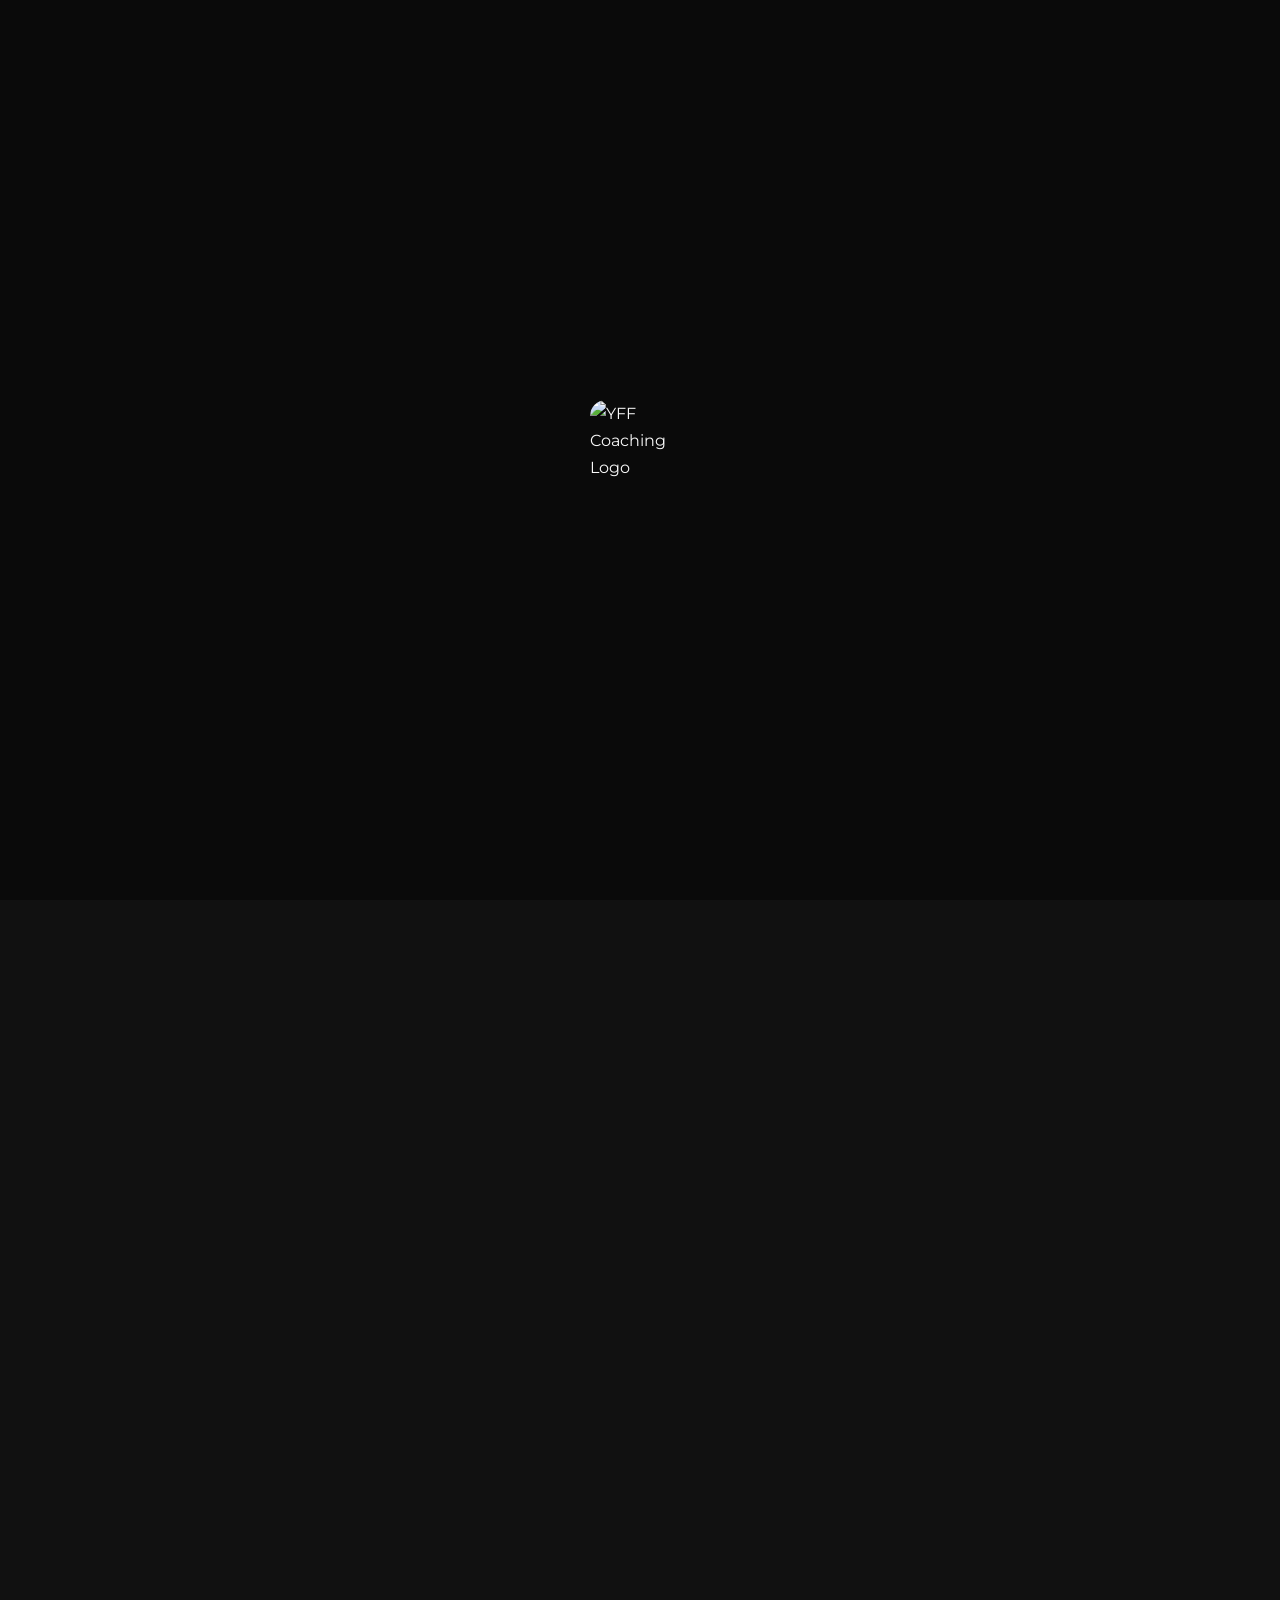
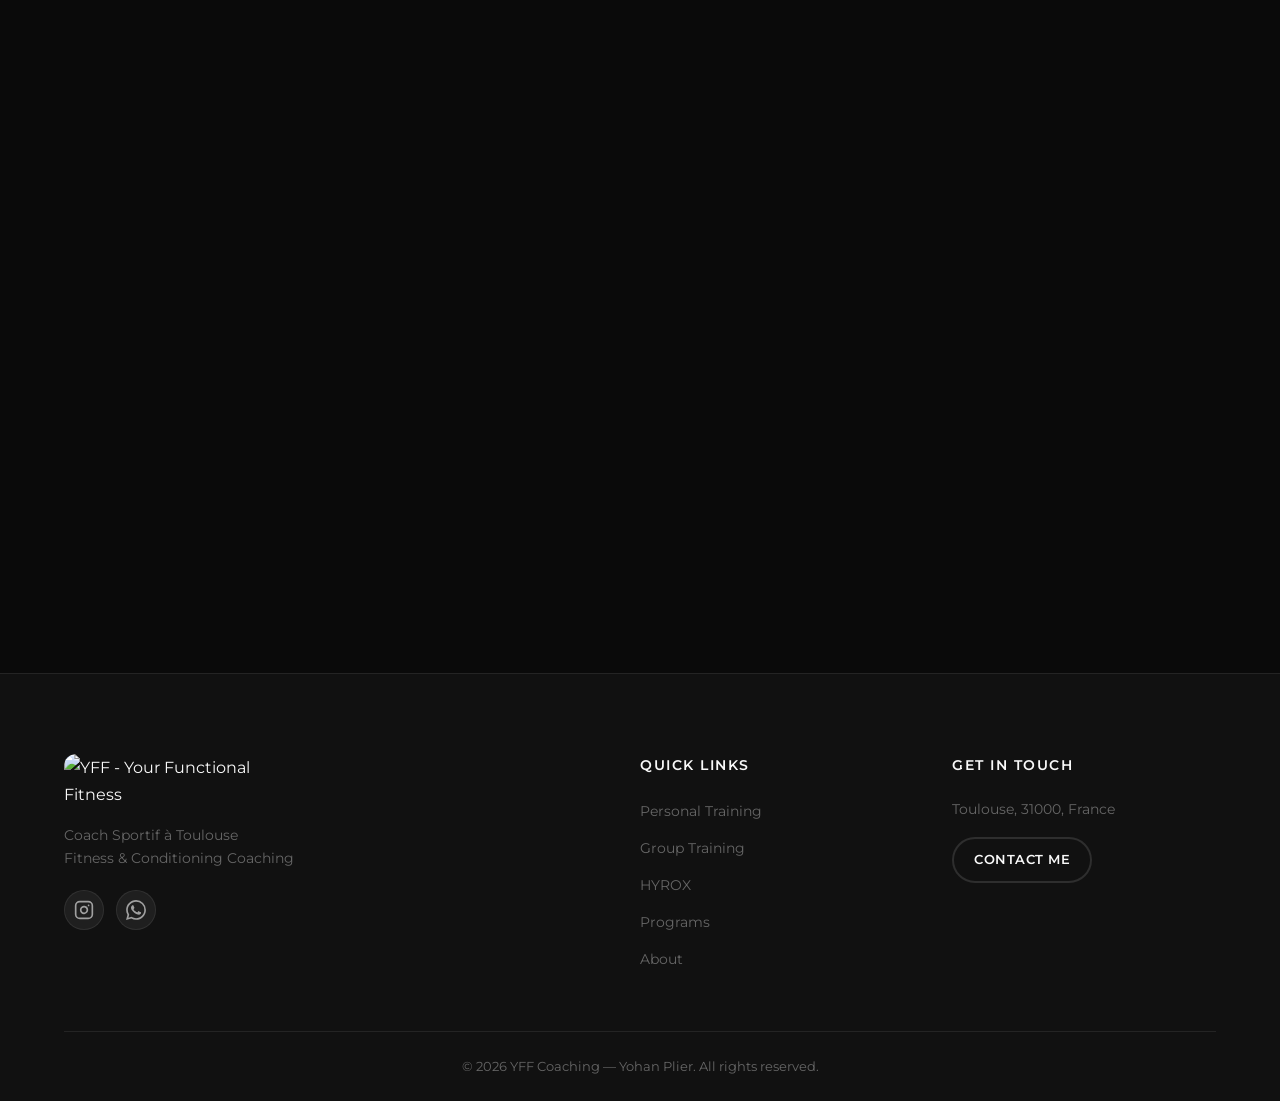
==== commit 0b90befb: "Add dedicated HYROX specialist section - New HYROX section with stats (15+ races, Ambassador, client" ====
--- a/index.html
+++ b/index.html
@@ -161,6 +161,7 @@
                 <li role="none"><a href="#services" class="nav-link" role="menuitem" data-i18n="nav.services">Services</a></li>
                 <li role="none"><a href="#personal" class="nav-link" role="menuitem" data-i18n="nav.personal">Personal Training</a></li>
                 <li role="none"><a href="#group" class="nav-link" role="menuitem" data-i18n="nav.group">Group Training</a></li>
+                <li role="none"><a href="#hyrox" class="nav-link" role="menuitem">HYROX</a></li>
                 <li role="none"><a href="#programs" class="nav-link" role="menuitem" data-i18n="nav.programs">Programs</a></li>
                 <li role="none"><a href="#about" class="nav-link" role="menuitem" data-i18n="nav.about">About</a></li>
                 <li role="none"><a href="#" class="nav-cta open-contact" role="menuitem" data-i18n="nav.contact">Contact Me</a></li>
@@ -341,6 +342,72 @@
         </div>
     </section>
 
+    <!-- HYROX Specialist -->
+    <section id="hyrox" aria-labelledby="hyrox-heading">
+        <div class="container">
+            <header class="section-header animate-on-scroll">
+                <span class="section-tag" data-i18n="hyrox.tag">Specialist</span>
+                <h2 id="hyrox-heading" class="section-title" data-i18n="hyrox.title">HYROX <em class="text-accent">Expert</em></h2>
+                <p class="section-desc" data-i18n="hyrox.desc">Coaching all levels: from your first race to the podium!</p>
+            </header>
+            <div class="hyrox-stats animate-on-scroll">
+                <div class="hyrox-stat-card">
+                    <div class="hyrox-stat-number">15+</div>
+                    <p data-i18n="hyrox.stat1">HYROX races completed worldwide</p>
+                </div>
+                <div class="hyrox-stat-card accent">
+                    <div class="hyrox-stat-icon">
+                        <svg xmlns="http://www.w3.org/2000/svg" width="32" height="32" viewBox="0 0 24 24" fill="none" stroke="currentColor" stroke-width="2" aria-hidden="true"><path d="M12 2L2 7l10 5 10-5-10-5z"/><path d="M2 17l10 5 10-5"/><path d="M2 12l10 5 10-5"/></svg>
+                    </div>
+                    <p data-i18n="hyrox.stat2">HYROX Ambassador Canada/USA<br>Season 2024/25 &amp; 25/26</p>
+                </div>
+                <div class="hyrox-stat-card">
+                    <div class="hyrox-stat-icon">
+                        <svg xmlns="http://www.w3.org/2000/svg" width="32" height="32" viewBox="0 0 24 24" fill="none" stroke="currentColor" stroke-width="2" aria-hidden="true"><path d="M17 21v-2a4 4 0 0 0-4-4H5a4 4 0 0 0-4 4v2"/><circle cx="9" cy="7" r="4"/><path d="M23 21v-2a4 4 0 0 0-3-3.87"/><path d="M16 3.13a4 4 0 0 1 0 7.75"/></svg>
+                    </div>
+                    <p data-i18n="hyrox.stat3">Dozens of clients coached for their first HYROX race</p>
+                </div>
+            </div>
+            <div class="hyrox-features animate-on-scroll">
+                <div class="hyrox-feature-card">
+                    <div class="hyrox-feature-icon">
+                        <svg xmlns="http://www.w3.org/2000/svg" width="28" height="28" viewBox="0 0 24 24" fill="none" stroke="currentColor" stroke-width="2" aria-hidden="true"><circle cx="12" cy="12" r="10"/><path d="M12 6v6l4 2"/></svg>
+                    </div>
+                    <h4 data-i18n="hyrox.f1.title">15+ Races Worldwide</h4>
+                    <p data-i18n="hyrox.f1.desc">HYROX specialist with over 15 races completed across the globe, bringing real competition experience to your training.</p>
+                </div>
+                <div class="hyrox-feature-card">
+                    <div class="hyrox-feature-icon">
+                        <svg xmlns="http://www.w3.org/2000/svg" width="28" height="28" viewBox="0 0 24 24" fill="none" stroke="currentColor" stroke-width="2" aria-hidden="true"><polygon points="12 2 15.09 8.26 22 9.27 17 14.14 18.18 21.02 12 17.77 5.82 21.02 7 14.14 2 9.27 8.91 8.26 12 2"/></svg>
+                    </div>
+                    <h4 data-i18n="hyrox.f2.title">Official Ambassador</h4>
+                    <p data-i18n="hyrox.f2.desc">HYROX Ambassador for Canada/USA, seasons 2024/25 and 25/26. Recognized by HYROX for promoting and developing the sport.</p>
+                </div>
+                <div class="hyrox-feature-card">
+                    <div class="hyrox-feature-icon">
+                        <svg xmlns="http://www.w3.org/2000/svg" width="28" height="28" viewBox="0 0 24 24" fill="none" stroke="currentColor" stroke-width="2" aria-hidden="true"><path d="M17 21v-2a4 4 0 0 0-4-4H5a4 4 0 0 0-4 4v2"/><circle cx="9" cy="7" r="4"/><path d="M23 21v-2a4 4 0 0 0-3-3.87"/><path d="M16 3.13a4 4 0 0 1 0 7.75"/></svg>
+                    </div>
+                    <h4 data-i18n="hyrox.f3.title">First Race Coaching</h4>
+                    <p data-i18n="hyrox.f3.desc">Coached dozens of athletes through their first HYROX race with personalized preparation and race strategy.</p>
+                </div>
+                <div class="hyrox-feature-card">
+                    <div class="hyrox-feature-icon">
+                        <svg xmlns="http://www.w3.org/2000/svg" width="28" height="28" viewBox="0 0 24 24" fill="none" stroke="currentColor" stroke-width="2" aria-hidden="true"><path d="M2 3h6a4 4 0 0 1 4 4v14a3 3 0 0 0-3-3H2z"/><path d="M22 3h-6a4 4 0 0 0-4 4v14a3 3 0 0 1 3-3h7z"/></svg>
+                    </div>
+                    <h4 data-i18n="hyrox.f4.title">YFF HYROX Academy</h4>
+                    <p data-i18n="hyrox.f4.desc">A structured approach to teach athletes the objectives of each training phase and stimulus for optimal race performance.</p>
+                </div>
+            </div>
+            <div class="hyrox-cta animate-on-scroll">
+                <div class="hyrox-cta-inner">
+                    <img src="assets/images/logo-hyrox.png" alt="HYROX" class="hyrox-cta-logo" width="140" height="51" loading="lazy">
+                    <p data-i18n="hyrox.cta.text">From your first race to the podium &mdash; I coach all levels.</p>
+                    <a href="#" class="btn btn-primary open-contact" data-i18n="hyrox.cta.btn">Start Your HYROX Journey</a>
+                </div>
+            </div>
+        </div>
+    </section>
+
     <!-- Training Programs -->
     <section id="programs" aria-labelledby="programs-heading">
         <div class="container">
@@ -538,6 +605,7 @@
                         <ul>
                             <li><a href="#personal" data-i18n="nav.personal">Personal Training</a></li>
                             <li><a href="#group" data-i18n="nav.group">Group Training</a></li>
+                            <li><a href="#hyrox">HYROX</a></li>
                             <li><a href="#programs" data-i18n="nav.programs">Programs</a></li>
                             <li><a href="#about" data-i18n="nav.about">About</a></li>
                         </ul>
--- a/css/style.css
+++ b/css/style.css
@@ -93,6 +93,7 @@
 
 .loader-logo img {
     width: 100px;
+    border-radius: 16px;
     animation: pulse 1.2s ease-in-out infinite;
 }
 
@@ -862,6 +863,92 @@
 }
 
 /* --- Group Training --- */
+.group-pricing {
+    display: grid;
+    grid-template-columns: repeat(2, 1fr);
+    gap: 20px;
+    margin: 28px 0;
+}
+
+.group-price-card {
+    background: var(--bg-card);
+    border: 1px solid var(--border-color);
+    border-radius: var(--radius-lg);
+    padding: 28px;
+    position: relative;
+    transition: var(--transition);
+}
+
+.group-price-card:hover {
+    transform: translateY(-4px);
+    box-shadow: var(--shadow-md);
+}
+
+.group-price-card.featured {
+    border-color: var(--accent);
+    background: linear-gradient(180deg, rgba(230, 48, 25, 0.06) 0%, var(--bg-card) 100%);
+}
+
+.group-price-card h4 {
+    font-size: 1.15rem;
+    font-weight: 700;
+    margin-bottom: 6px;
+}
+
+.group-price-location {
+    color: var(--text-secondary);
+    font-size: 0.85rem;
+    margin-bottom: 16px;
+}
+
+.group-price-amount {
+    font-size: 2rem;
+    font-weight: 800;
+    color: var(--accent);
+    margin-bottom: 12px;
+}
+
+.group-price-amount span {
+    font-size: 0.85rem;
+    font-weight: 500;
+    color: var(--text-secondary);
+}
+
+.group-price-badge {
+    display: inline-block;
+    padding: 3px 10px;
+    background: rgba(230, 48, 25, 0.1);
+    color: var(--accent);
+    font-size: 0.7rem;
+    font-weight: 600;
+    text-transform: uppercase;
+    letter-spacing: 1px;
+    border-radius: 50px;
+    margin-bottom: 12px;
+}
+
+.group-price-detail {
+    display: flex;
+    align-items: center;
+    gap: 8px;
+    color: var(--text-secondary);
+    font-size: 0.85rem;
+    margin-bottom: 8px;
+}
+
+.group-price-detail svg {
+    color: var(--accent);
+    flex-shrink: 0;
+}
+
+.group-price-note {
+    color: var(--text-muted);
+    font-size: 0.8rem;
+    margin-top: 12px;
+    padding-top: 12px;
+    border-top: 1px solid var(--border-color);
+}
+
 .group-types {
     margin: 24px 0;
 }
@@ -909,22 +996,260 @@
     filter: brightness(0) invert(0.7);
 }
 
+/* --- HYROX Section --- */
+#hyrox {
+    background: var(--bg-section);
+}
+
+.hyrox-stats {
+    display: grid;
+    grid-template-columns: repeat(3, 1fr);
+    gap: 24px;
+    margin-bottom: 48px;
+}
+
+.hyrox-stat-card {
+    background: var(--bg-card);
+    border: 1px solid var(--border-color);
+    border-radius: var(--radius-lg);
+    padding: 32px 24px;
+    text-align: center;
+    transition: var(--transition);
+}
+
+.hyrox-stat-card:hover {
+    transform: translateY(-4px);
+    box-shadow: var(--shadow-md);
+}
+
+.hyrox-stat-card.accent {
+    border-color: var(--accent);
+    background: linear-gradient(180deg, rgba(230, 48, 25, 0.08) 0%, var(--bg-card) 100%);
+}
+
+.hyrox-stat-number {
+    font-size: 3rem;
+    font-weight: 900;
+    color: var(--accent);
+    line-height: 1;
+    margin-bottom: 12px;
+}
+
+.hyrox-stat-icon {
+    color: var(--accent);
+    margin-bottom: 12px;
+}
+
+.hyrox-stat-card p {
+    color: var(--text-secondary);
+    font-size: 0.9rem;
+    line-height: 1.5;
+}
+
+.hyrox-features {
+    display: grid;
+    grid-template-columns: repeat(4, 1fr);
+    gap: 24px;
+    margin-bottom: 48px;
+}
+
+.hyrox-feature-card {
+    background: var(--bg-card);
+    border: 1px solid var(--border-color);
+    border-radius: var(--radius-lg);
+    padding: 32px 24px;
+    transition: var(--transition);
+}
+
+.hyrox-feature-card:hover {
+    transform: translateY(-4px);
+    box-shadow: var(--shadow-md);
+    border-color: var(--accent);
+}
+
+.hyrox-feature-icon {
+    color: var(--accent);
+    margin-bottom: 16px;
+}
+
+.hyrox-feature-card h4 {
+    font-size: 1.05rem;
+    font-weight: 700;
+    margin-bottom: 10px;
+}
+
+.hyrox-feature-card p {
+    color: var(--text-secondary);
+    font-size: 0.85rem;
+    line-height: 1.6;
+}
+
+.hyrox-cta {
+    text-align: center;
+}
+
+.hyrox-cta-inner {
+    background: linear-gradient(135deg, rgba(230, 48, 25, 0.1) 0%, rgba(230, 48, 25, 0.03) 100%);
+    border: 1px solid rgba(230, 48, 25, 0.2);
+    border-radius: var(--radius-lg);
+    padding: 48px 40px;
+    display: inline-flex;
+    flex-direction: column;
+    align-items: center;
+    gap: 20px;
+    max-width: 600px;
+    width: 100%;
+}
+
+.hyrox-cta-logo {
+    height: 36px;
+    width: auto;
+    filter: brightness(0) invert(1);
+    opacity: 0.8;
+}
+
+.hyrox-cta-inner p {
+    color: var(--text-secondary);
+    font-size: 1.1rem;
+    font-weight: 500;
+}
+
 /* --- Programs --- */
-.programs-showcase {
+.program-block {
+    background: var(--bg-card);
+    border: 1px solid var(--border-color);
+    border-radius: var(--radius-lg);
+    padding: 40px;
+    margin-bottom: 0;
+}
+
+.program-block-header {
+    display: flex;
+    align-items: center;
+    gap: 16px;
+    margin-bottom: 32px;
+    flex-wrap: wrap;
+}
+
+.program-block-header h3 {
+    font-size: 1.6rem;
+    font-weight: 800;
+}
+
+.program-block-badge {
+    display: inline-block;
+    padding: 4px 14px;
+    background: var(--accent);
+    color: white;
+    font-size: 0.7rem;
+    font-weight: 700;
+    text-transform: uppercase;
+    letter-spacing: 1px;
+    border-radius: 50px;
+}
+
+.program-block-badge-alt {
+    display: inline-block;
+    padding: 4px 14px;
+    background: rgba(230, 48, 25, 0.1);
+    color: var(--accent);
+    font-size: 0.7rem;
+    font-weight: 600;
+    text-transform: uppercase;
+    letter-spacing: 0.5px;
+    border-radius: 50px;
+}
+
+.program-pricing-dual {
     display: grid;
-    grid-template-columns: 1fr 2fr;
-    gap: 48px;
-    align-items: center;
-}
-
-.program-phone {
-    text-align: center;
-}
-
-.program-phone img {
-    max-width: 100%;
-    border-radius: var(--radius-lg);
-    box-shadow: var(--shadow-lg);
+    grid-template-columns: repeat(2, 1fr);
+    gap: 20px;
+    margin-bottom: 32px;
+}
+
+.program-pricing-table {
+    background: rgba(255, 255, 255, 0.03);
+    border: 1px solid var(--border-color);
+    border-radius: var(--radius-md);
+    padding: 20px;
+}
+
+.pricing-currency-label {
+    font-size: 0.8rem;
+    font-weight: 700;
+    text-transform: uppercase;
+    letter-spacing: 1px;
+    color: var(--accent);
+    margin-bottom: 16px;
+    padding-bottom: 12px;
+    border-bottom: 1px solid var(--border-color);
+}
+
+.pricing-tier {
+    display: flex;
+    align-items: center;
+    justify-content: space-between;
+    padding: 12px 14px;
+    border-radius: var(--radius-sm);
+    font-size: 0.9rem;
+    color: var(--text-secondary);
+}
+
+.pricing-tier.highlighted {
+    background: rgba(230, 48, 25, 0.06);
+    border: 1px solid rgba(230, 48, 25, 0.15);
+}
+
+.pricing-amount {
+    font-weight: 700;
+    font-size: 1.1rem;
+    color: var(--text-primary);
+}
+
+.program-features-list {
+    margin-bottom: 28px;
+    columns: 2;
+    column-gap: 32px;
+}
+
+.program-features-list li {
+    display: flex;
+    align-items: flex-start;
+    gap: 10px;
+    padding: 7px 0;
+    font-size: 0.85rem;
+    color: var(--text-secondary);
+    break-inside: avoid;
+}
+
+.program-features-list li svg {
+    color: var(--accent);
+    flex-shrink: 0;
+    margin-top: 2px;
+}
+
+.program-block > .btn {
+    display: inline-block;
+}
+
+.program-academy-badge {
+    display: inline-block;
+    margin-bottom: 24px;
+}
+
+.program-academy-badge img {
+    width: 120px;
+    height: 120px;
+    object-fit: contain;
+    border-radius: var(--radius-md);
+}
+
+.program-block .programs-cards .program-card {
+    background: rgba(255, 255, 255, 0.03);
+}
+
+.program-block .programs-cards .program-card.featured {
+    background: linear-gradient(180deg, rgba(230, 48, 25, 0.06) 0%, rgba(255, 255, 255, 0.03) 100%);
 }
 
 .programs-cards {
@@ -970,6 +1295,22 @@
     margin-bottom: 8px;
 }
 
+.program-card-desc {
+    color: var(--text-muted);
+    font-size: 0.9rem;
+    margin-bottom: 24px;
+    padding-bottom: 20px;
+    border-bottom: 1px solid var(--border-color);
+}
+
+.program-card-pricing {
+    margin-bottom: 24px;
+}
+
+.program-card-pricing .pricing-tier {
+    padding: 10px 12px;
+}
+
 .program-freq {
     color: var(--text-muted);
     font-size: 0.9rem;
@@ -1040,8 +1381,8 @@
 }
 
 .cert-item {
-    background: #ffffff;
-    border: 1px solid rgba(255, 255, 255, 0.15);
+    background-color: #fff !important;
+    border: none;
     border-radius: var(--radius-md);
     padding: 16px 24px;
     display: flex;
@@ -1051,10 +1392,8 @@
 }
 
 .cert-item:hover {
-    background: #ffffff;
-    border-color: rgba(255, 255, 255, 0.3);
     transform: translateY(-2px);
-    box-shadow: var(--shadow-sm);
+    box-shadow: 0 4px 20px rgba(255, 255, 255, 0.15);
 }
 
 .cert-item img {
@@ -1126,6 +1465,16 @@
     font-weight: 900;
     letter-spacing: 2px;
     margin-bottom: 12px;
+}
+
+.footer-logo-img {
+    margin-bottom: 16px;
+}
+
+.footer-logo-img img {
+    max-width: 220px;
+    height: auto;
+    border-radius: var(--radius-md);
 }
 
 .footer-brand p {
@@ -1251,13 +1600,24 @@
         order: 0;
     }
 
-    .programs-showcase {
+    .program-pricing-dual {
         grid-template-columns: 1fr;
     }
 
-    .program-phone {
-        max-width: 400px;
-        margin: 0 auto;
+    .program-features-list {
+        columns: 1;
+    }
+
+    .group-pricing {
+        grid-template-columns: 1fr;
+    }
+
+    .hyrox-stats {
+        grid-template-columns: 1fr;
+    }
+
+    .hyrox-features {
+        grid-template-columns: repeat(2, 1fr);
     }
 
     .footer-content {
@@ -1321,12 +1681,20 @@
         grid-template-columns: 1fr;
     }
 
-    .pricing-grid {
-        grid-template-columns: 1fr;
-    }
-
     .programs-cards {
         grid-template-columns: 1fr;
+    }
+
+    .program-block {
+        padding: 24px;
+    }
+
+    .hyrox-features {
+        grid-template-columns: 1fr;
+    }
+
+    .hyrox-cta-inner {
+        padding: 32px 24px;
     }
 
     .about-image-grid {
@@ -1495,7 +1863,9 @@
 .modal-logo img {
     width: 60px;
     margin: 0 auto;
-    border-radius: var(--radius-md);
+    border-radius: 16px;
+    overflow: hidden;
+    box-shadow: 0 0 0 1px var(--border-color);
 }
 
 .modal h3 {
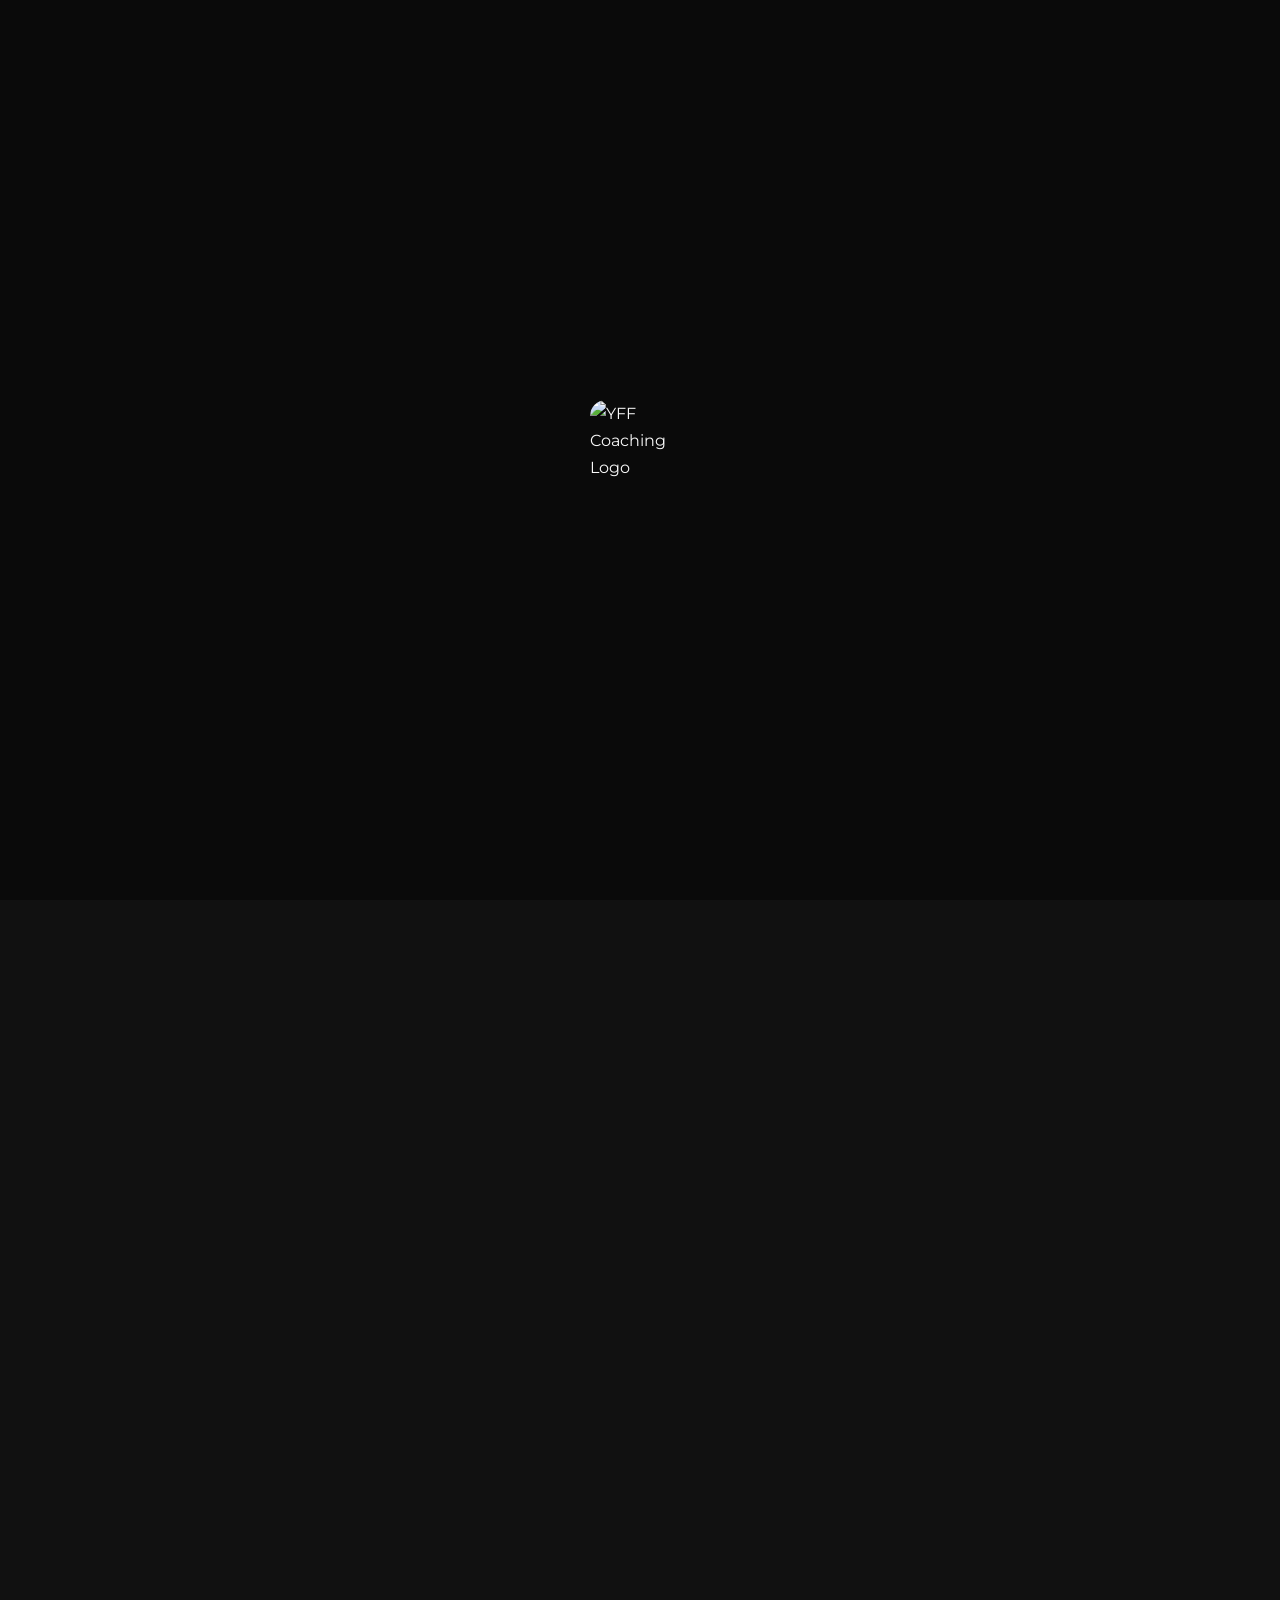
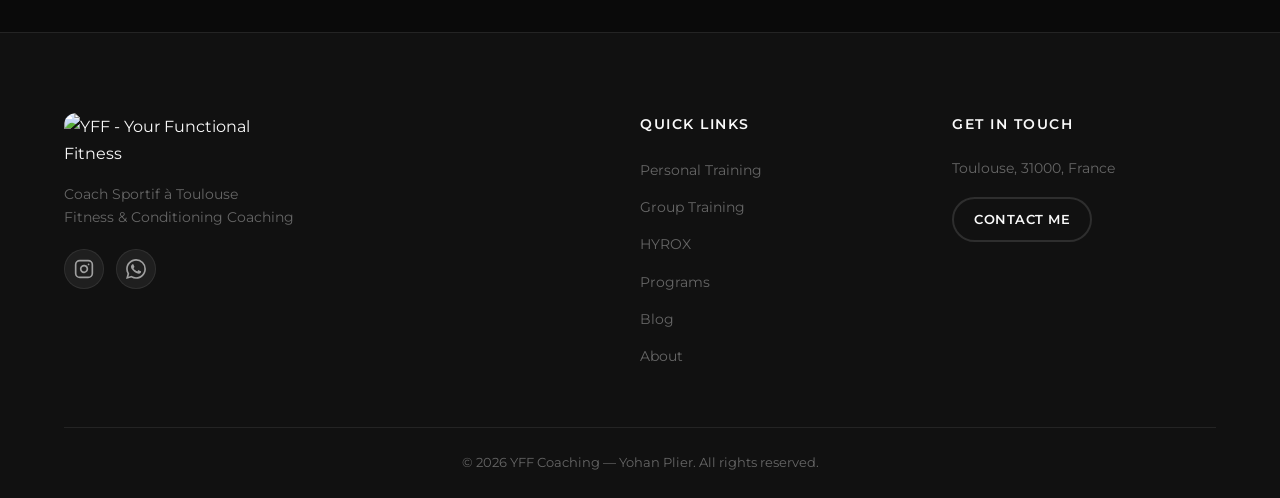
==== commit ce3c8265: "Add Blog section with first HYROX article - New Blog section on homepage with featured article card " ====
--- a/index.html
+++ b/index.html
@@ -40,7 +40,7 @@
     <link rel="apple-touch-icon" href="assets/images/logo-yff-small.png">
 
     <!-- Stylesheet -->
-    <link rel="stylesheet" href="css/style.css?v=3">
+    <link rel="stylesheet" href="css/style.css?v=4">
 
     <!-- Structured Data - LocalBusiness -->
     <script type="application/ld+json">
@@ -146,7 +146,7 @@
     <nav id="navbar" aria-label="Main navigation">
         <div class="nav-container">
             <a href="#hero" class="nav-logo" aria-label="YFF Coaching - Home">
-                <span class="logo-y">Y</span><span class="logo-f">F</span><span class="logo-f2">F</span>
+                <img src="assets/images/logo-yff-new.png" alt="YFF" class="nav-logo-img">
             </a>
             <div class="nav-right">
                 <button class="lang-switch" id="langSwitch" aria-label="Switch language" title="Switch language">
@@ -163,6 +163,7 @@
                 <li role="none"><a href="#group" class="nav-link" role="menuitem" data-i18n="nav.group">Group Training</a></li>
                 <li role="none"><a href="#hyrox" class="nav-link" role="menuitem">HYROX</a></li>
                 <li role="none"><a href="#programs" class="nav-link" role="menuitem" data-i18n="nav.programs">Programs</a></li>
+                <li role="none"><a href="#blog" class="nav-link" role="menuitem" data-i18n="nav.blog">Blog</a></li>
                 <li role="none"><a href="#about" class="nav-link" role="menuitem" data-i18n="nav.about">About</a></li>
                 <li role="none"><a href="#" class="nav-cta open-contact" role="menuitem" data-i18n="nav.contact">Contact Me</a></li>
             </ul>
@@ -255,34 +256,34 @@
     <section id="personal" aria-labelledby="personal-heading">
         <div class="container">
             <div class="split-section">
-                <div class="split-image animate-on-scroll">
+                <div class="split-image animate-slide-left">
                     <div class="image-stack">
                         <img src="assets/images/coaching-gym.jpg" alt="Yohan coaching a client in the gym with leg press exercise" class="stack-main" width="600" height="491" loading="lazy">
                         <img src="assets/images/coaching-trx.jpg" alt="Personal TRX training session with coach Yohan" class="stack-secondary" width="330" height="523" loading="lazy">
                     </div>
                 </div>
-                <div class="split-content animate-on-scroll">
+                <div class="split-content animate-slide-right">
                     <span class="section-tag" data-i18n="personal.tag">One-on-One</span>
                     <h2 id="personal-heading" class="section-title" data-i18n="personal.title">Personal <em class="text-accent">Training</em></h2>
                     <p class="lead-text" data-i18n="personal.lead">Want to start fitness?</p>
                     <p data-i18n="personal.p1">Personal Training offers you the opportunity to master various exercises and training techniques under the close supervision of your coach, regardless of your fitness goals.</p>
                     <p data-i18n="personal.p2"><strong>Stop wasting time</strong> — for optimal results, you require personalized training tailored to your specific needs.</p>
                     <div class="features-list">
-                        <div class="feature-item">
+                        <div class="feature-item animate-on-scroll">
                             <img src="assets/images/icon-quality.png" alt="" class="feature-icon" width="40" height="40" loading="lazy" aria-hidden="true">
                             <div>
                                 <h4 data-i18n="personal.f1.title">Expert Guidance</h4>
                                 <p data-i18n="personal.f1.desc">Professional supervision at every step</p>
                             </div>
                         </div>
-                        <div class="feature-item">
+                        <div class="feature-item animate-on-scroll">
                             <img src="assets/images/icon-muscle.png" alt="" class="feature-icon" width="40" height="40" loading="lazy" aria-hidden="true">
                             <div>
                                 <h4 data-i18n="personal.f2.title">Custom Workouts</h4>
                                 <p data-i18n="personal.f2.desc">Programs adapted to your body and goals</p>
                             </div>
                         </div>
-                        <div class="feature-item">
+                        <div class="feature-item animate-on-scroll">
                             <img src="assets/images/icon-weightloss.png" alt="" class="feature-icon" width="40" height="40" loading="lazy" aria-hidden="true">
                             <div>
                                 <h4 data-i18n="personal.f3.title">Real Results</h4>
@@ -303,13 +304,13 @@
     <section id="group" aria-labelledby="group-heading">
         <div class="container">
             <div class="split-section reverse">
-                <div class="split-image animate-on-scroll">
+                <div class="split-image animate-slide-right">
                     <div class="image-stack">
                         <img src="assets/images/group-indoor.jpg" alt="Group fitness training session" class="stack-main" width="600" height="389" loading="lazy">
                         <img src="assets/images/group-outdoor.jpg" alt="Outdoor boot camp group training" class="stack-secondary" width="330" height="214" loading="lazy">
                     </div>
                 </div>
-                <div class="split-content animate-on-scroll">
+                <div class="split-content animate-slide-left">
                     <span class="section-tag" data-i18n="group.tag">Train Together</span>
                     <h2 id="group-heading" class="section-title" data-i18n="group.title">Group <em class="text-accent">Training</em></h2>
                     <p class="lead-text" data-i18n="group.lead">Immerse yourself in an intense and motivating group training experience.</p>
@@ -530,13 +531,13 @@
     <section id="about" aria-labelledby="about-heading">
         <div class="container">
             <div class="split-section">
-                <div class="split-image animate-on-scroll">
+                <div class="split-image animate-slide-left">
                     <div class="about-image-grid">
                         <img src="assets/images/spartan-race.jpg" alt="Yohan Plier finishing Spartan Race with medal" class="about-img-main" width="400" height="483" loading="lazy">
                         <img src="assets/images/consultation.jpg" alt="Coach Yohan during a personalized fitness consultation" class="about-img-secondary" width="260" height="238" loading="lazy">
                     </div>
                 </div>
-                <div class="split-content animate-on-scroll">
+                <div class="split-content animate-slide-right">
                     <span class="section-tag" data-i18n="about.tag">Who Am I?</span>
                     <h2 id="about-heading" class="section-title">Yohan <em class="text-accent">Plier</em></h2>
                     <p class="lead-text" data-i18n="about.lead">A coach driven by passion for fitness and well-being.</p>
@@ -562,12 +563,48 @@
         </div>
     </section>
 
+    <!-- Blog -->
+    <section id="blog" aria-labelledby="blog-heading">
+        <div class="container">
+            <header class="section-header animate-on-scroll">
+                <span class="section-tag" data-i18n="blog.tag">Blog</span>
+                <h2 id="blog-heading" class="section-title" data-i18n="blog.title">Latest <em class="text-accent">Articles</em></h2>
+                <p class="section-desc" data-i18n="blog.desc">Tips, guides, and insights on HYROX, fitness, and performance coaching.</p>
+            </header>
+            <div class="blog-grid">
+                <a href="blog/hyrox-what-is-it.html" class="blog-card featured animate-on-scroll">
+                    <div class="blog-card-image">
+                        <img src="assets/images/blog/hyrox-finish.jpg" alt="HYROX Finish Time - YFF athlete at HYROX Nice" width="600" height="400" loading="lazy">
+                        <span class="blog-card-tag">HYROX</span>
+                    </div>
+                    <div class="blog-card-content">
+                        <div class="blog-card-meta">
+                            <span data-i18n="blog.post1.date">April 14, 2026</span>
+                            <span class="blog-card-dot">&bull;</span>
+                            <span data-i18n="blog.post1.readtime">5 min read</span>
+                        </div>
+                        <h3 data-i18n="blog.post1.title">HYROX: What is it?</h3>
+                        <p data-i18n="blog.post1.excerpt">A complete introduction to HYROX &mdash; the World Series of Fitness Racing. Discover the format, the stations, and why millions of athletes worldwide are joining the movement.</p>
+                        <span class="blog-card-link" data-i18n="blog.readMore">Read article &rarr;</span>
+                    </div>
+                </a>
+                <div class="blog-coming-soon animate-on-scroll">
+                    <div class="blog-coming-soon-inner">
+                        <svg xmlns="http://www.w3.org/2000/svg" width="40" height="40" viewBox="0 0 24 24" fill="none" stroke="currentColor" stroke-width="1.5" aria-hidden="true"><path d="M14 2H6a2 2 0 0 0-2 2v16a2 2 0 0 0 2 2h12a2 2 0 0 0 2-2V8z"/><polyline points="14 2 14 8 20 8"/><line x1="16" y1="13" x2="8" y2="13"/><line x1="16" y1="17" x2="8" y2="17"/></svg>
+                        <h4 data-i18n="blog.comingSoon.title">More articles coming soon</h4>
+                        <p data-i18n="blog.comingSoon.desc">Training guides, race preparation, nutrition tips and more.</p>
+                    </div>
+                </div>
+            </div>
+        </div>
+    </section>
+
     <!-- CTA -->
     <section id="cta" aria-labelledby="cta-heading">
         <div class="cta-bg-image" style="background-image:url('assets/images/banner-dual.png')" aria-hidden="true"></div>
         <div class="cta-overlay" aria-hidden="true"></div>
         <div class="container">
-            <div class="cta-content animate-on-scroll">
+            <div class="cta-content animate-scale">
                 <h2 id="cta-heading" data-i18n="cta.title">Ready to <em class="text-accent">Transform</em>?</h2>
                 <p data-i18n="cta.desc">Take the first step towards a healthier, stronger you. Let's build your fitness journey together.</p>
                 <div class="cta-buttons">
@@ -607,6 +644,7 @@
                             <li><a href="#group" data-i18n="nav.group">Group Training</a></li>
                             <li><a href="#hyrox">HYROX</a></li>
                             <li><a href="#programs" data-i18n="nav.programs">Programs</a></li>
+                            <li><a href="#blog" data-i18n="nav.blog">Blog</a></li>
                             <li><a href="#about" data-i18n="nav.about">About</a></li>
                         </ul>
                     </nav>
@@ -665,7 +703,7 @@
     </div>
 
     <!-- Scripts -->
-    <script src="js/i18n.js?v=3"></script>
-    <script src="js/main.js?v=3"></script>
+    <script src="js/i18n.js?v=4"></script>
+    <script src="js/main.js?v=4"></script>
 </body>
 </html>
--- a/css/style.css
+++ b/css/style.css
@@ -131,14 +131,15 @@
 }
 
 .nav-logo {
-    font-size: 1.8rem;
-    font-weight: 900;
-    letter-spacing: 2px;
-}
-
-.logo-y { color: var(--text-primary); }
-.logo-f { color: var(--accent); }
-.logo-f2 { color: var(--text-primary); }
+    display: flex;
+    align-items: center;
+}
+
+.nav-logo-img {
+    height: 32px;
+    width: auto;
+    border-radius: 6px;
+}
 
 .nav-menu {
     display: flex;
@@ -1104,8 +1105,9 @@
 .hyrox-cta-logo {
     height: 36px;
     width: auto;
-    filter: brightness(0) invert(1);
-    opacity: 0.8;
+    padding: 8px 20px;
+    background: white;
+    border-radius: var(--radius-sm);
 }
 
 .hyrox-cta-inner p {
@@ -1404,10 +1406,348 @@
     transition: var(--transition);
 }
 
+/* --- Blog --- */
+#blog {
+    background: var(--bg-section);
+}
+
+.blog-grid {
+    display: grid;
+    grid-template-columns: 2fr 1fr;
+    gap: 32px;
+    align-items: stretch;
+}
+
+.blog-card {
+    display: block;
+    background: var(--bg-card);
+    border: 1px solid var(--border-color);
+    border-radius: var(--radius-lg);
+    overflow: hidden;
+    transition: var(--transition);
+    text-decoration: none;
+    color: inherit;
+}
+
+.blog-card:hover {
+    transform: translateY(-6px);
+    box-shadow: var(--shadow-lg);
+    border-color: var(--accent);
+}
+
+.blog-card-image {
+    position: relative;
+    width: 100%;
+    aspect-ratio: 16 / 9;
+    overflow: hidden;
+}
+
+.blog-card-image img {
+    width: 100%;
+    height: 100%;
+    object-fit: cover;
+    transition: transform 0.6s ease;
+}
+
+.blog-card:hover .blog-card-image img {
+    transform: scale(1.05);
+}
+
+.blog-card-tag {
+    position: absolute;
+    top: 16px;
+    left: 16px;
+    padding: 6px 14px;
+    background: var(--accent);
+    color: white;
+    font-size: 0.7rem;
+    font-weight: 700;
+    text-transform: uppercase;
+    letter-spacing: 1px;
+    border-radius: 50px;
+}
+
+.blog-card-content {
+    padding: 28px;
+}
+
+.blog-card-meta {
+    display: flex;
+    align-items: center;
+    gap: 8px;
+    color: var(--text-muted);
+    font-size: 0.8rem;
+    margin-bottom: 12px;
+}
+
+.blog-card-dot {
+    color: var(--accent);
+}
+
+.blog-card-content h3 {
+    font-size: 1.5rem;
+    font-weight: 800;
+    margin-bottom: 12px;
+    line-height: 1.3;
+}
+
+.blog-card-content p {
+    color: var(--text-secondary);
+    font-size: 0.95rem;
+    line-height: 1.6;
+    margin-bottom: 16px;
+}
+
+.blog-card-link {
+    color: var(--accent);
+    font-weight: 600;
+    font-size: 0.9rem;
+    text-transform: uppercase;
+    letter-spacing: 1px;
+    transition: var(--transition);
+}
+
+.blog-card:hover .blog-card-link {
+    padding-left: 6px;
+}
+
+.blog-coming-soon {
+    background: var(--bg-card);
+    border: 1px dashed var(--border-light);
+    border-radius: var(--radius-lg);
+    display: flex;
+    align-items: center;
+    justify-content: center;
+    min-height: 300px;
+}
+
+.blog-coming-soon-inner {
+    text-align: center;
+    padding: 32px;
+    color: var(--text-muted);
+}
+
+.blog-coming-soon-inner svg {
+    color: var(--accent);
+    margin-bottom: 16px;
+    opacity: 0.6;
+}
+
+.blog-coming-soon-inner h4 {
+    color: var(--text-primary);
+    font-size: 1.05rem;
+    font-weight: 700;
+    margin-bottom: 8px;
+}
+
+.blog-coming-soon-inner p {
+    font-size: 0.85rem;
+    line-height: 1.5;
+}
+
+/* --- Blog Article Page --- */
+.blog-article {
+    padding: 140px 0 80px;
+    background: var(--bg-dark);
+}
+
+.blog-container {
+    max-width: 820px;
+}
+
+.blog-back-link {
+    display: inline-block;
+    color: var(--text-muted);
+    font-size: 0.85rem;
+    text-transform: uppercase;
+    letter-spacing: 1px;
+    margin-bottom: 24px;
+    transition: var(--transition);
+}
+
+.blog-back-link:hover {
+    color: var(--accent);
+}
+
+.blog-article-header h1 {
+    font-size: clamp(2rem, 4vw, 3rem);
+    font-weight: 900;
+    line-height: 1.2;
+    margin-bottom: 20px;
+}
+
+.blog-article-meta {
+    display: flex;
+    align-items: center;
+    gap: 10px;
+    color: var(--text-muted);
+    font-size: 0.9rem;
+    margin-bottom: 40px;
+    flex-wrap: wrap;
+}
+
+.blog-article-hero {
+    margin-bottom: 48px;
+    border-radius: var(--radius-lg);
+    overflow: hidden;
+    box-shadow: var(--shadow-lg);
+}
+
+.blog-article-hero img {
+    width: 100%;
+    height: auto;
+    max-height: 500px;
+    object-fit: cover;
+}
+
+.blog-article-content {
+    color: var(--text-secondary);
+    font-size: 1.05rem;
+    line-height: 1.8;
+}
+
+.blog-lead {
+    font-size: 1.2rem;
+    color: var(--text-primary);
+    line-height: 1.7;
+    margin-bottom: 36px;
+    padding-left: 20px;
+    border-left: 3px solid var(--accent);
+}
+
+.blog-article-content h2 {
+    color: var(--text-primary);
+    font-size: 1.7rem;
+    font-weight: 800;
+    margin-top: 48px;
+    margin-bottom: 20px;
+}
+
+.blog-article-content p {
+    margin-bottom: 20px;
+}
+
+.blog-article-content strong {
+    color: var(--text-primary);
+}
+
+.blog-highlight {
+    background: linear-gradient(135deg, rgba(230, 48, 25, 0.1) 0%, rgba(230, 48, 25, 0.03) 100%);
+    border: 1px solid rgba(230, 48, 25, 0.2);
+    border-left: 4px solid var(--accent);
+    border-radius: var(--radius-md);
+    padding: 24px 28px;
+    margin: 28px 0;
+    color: var(--text-primary);
+    font-size: 1.05rem;
+    line-height: 1.6;
+}
+
+.blog-list {
+    margin: 20px 0 32px 0;
+    padding-left: 0;
+}
+
+.blog-list li {
+    position: relative;
+    padding: 10px 0 10px 32px;
+    list-style: none;
+    border-bottom: 1px solid var(--border-color);
+}
+
+.blog-list li:last-child {
+    border-bottom: none;
+}
+
+.blog-list li::before {
+    content: '';
+    position: absolute;
+    left: 0;
+    top: 18px;
+    width: 18px;
+    height: 2px;
+    background: var(--accent);
+}
+
+ol.blog-list {
+    counter-reset: bloglist;
+}
+
+ol.blog-list li {
+    counter-increment: bloglist;
+    padding-left: 48px;
+}
+
+ol.blog-list li::before {
+    content: counter(bloglist);
+    top: 10px;
+    width: 28px;
+    height: 28px;
+    background: var(--accent);
+    color: white;
+    border-radius: 50%;
+    display: flex;
+    align-items: center;
+    justify-content: center;
+    font-size: 0.85rem;
+    font-weight: 700;
+}
+
+.blog-article-image {
+    margin: 36px 0;
+    border-radius: var(--radius-lg);
+    overflow: hidden;
+}
+
+.blog-article-image img {
+    width: 100%;
+    height: auto;
+    max-height: 500px;
+    object-fit: cover;
+    border-radius: var(--radius-lg);
+    box-shadow: var(--shadow-md);
+}
+
+.blog-image-caption {
+    margin-top: 12px !important;
+    font-size: 0.85rem !important;
+    text-align: center;
+    color: var(--text-muted) !important;
+    font-style: italic;
+}
+
+.blog-cta {
+    background: linear-gradient(135deg, rgba(230, 48, 25, 0.15) 0%, rgba(230, 48, 25, 0.05) 100%);
+    border: 1px solid rgba(230, 48, 25, 0.3);
+    border-radius: var(--radius-lg);
+    padding: 40px;
+    text-align: center;
+    margin: 48px 0;
+}
+
+.blog-cta h3 {
+    color: var(--text-primary);
+    font-size: 1.5rem;
+    font-weight: 800;
+    margin-bottom: 12px;
+}
+
+.blog-cta p {
+    margin-bottom: 24px !important;
+}
+
+.blog-article-footer {
+    margin-top: 48px;
+    padding-top: 24px;
+    border-top: 1px solid var(--border-color);
+    font-size: 0.9rem;
+    color: var(--text-muted);
+}
+
 /* --- CTA Section --- */
 #cta {
     position: relative;
-    padding: 140px 0;
+    padding: 80px 0;
     overflow: hidden;
 }
 
@@ -1432,9 +1772,9 @@
 }
 
 .cta-content h2 {
-    font-size: clamp(2rem, 4vw, 3.2rem);
+    font-size: clamp(1.6rem, 3vw, 2.4rem);
     font-weight: 800;
-    margin-bottom: 16px;
+    margin-bottom: 12px;
 }
 
 .cta-content p {
@@ -1548,9 +1888,58 @@
     transform: translateY(0);
 }
 
-/* Stagger animations */
+/* Stagger animations — grids */
 .services-grid .service-card:nth-child(2) { transition-delay: 0.15s; }
 .services-grid .service-card:nth-child(3) { transition-delay: 0.3s; }
+
+.hyrox-stats .hyrox-stat-card:nth-child(2) { transition-delay: 0.15s; }
+.hyrox-stats .hyrox-stat-card:nth-child(3) { transition-delay: 0.3s; }
+
+.hyrox-features .hyrox-feature-card:nth-child(2) { transition-delay: 0.12s; }
+.hyrox-features .hyrox-feature-card:nth-child(3) { transition-delay: 0.24s; }
+.hyrox-features .hyrox-feature-card:nth-child(4) { transition-delay: 0.36s; }
+
+.programs-cards .program-card:nth-child(2) { transition-delay: 0.15s; }
+
+.group-pricing .group-price-card:nth-child(2) { transition-delay: 0.15s; }
+
+.features-list .feature-item:nth-child(2) { transition-delay: 0.12s; }
+.features-list .feature-item:nth-child(3) { transition-delay: 0.24s; }
+
+.program-features-list li:nth-child(2) { transition-delay: 0.05s; }
+.program-features-list li:nth-child(3) { transition-delay: 0.1s; }
+.program-features-list li:nth-child(4) { transition-delay: 0.15s; }
+.program-features-list li:nth-child(5) { transition-delay: 0.2s; }
+.program-features-list li:nth-child(6) { transition-delay: 0.25s; }
+
+.cert-logos .cert-item:nth-child(2) { transition-delay: 0.12s; }
+.cert-logos .cert-item:nth-child(3) { transition-delay: 0.24s; }
+
+/* Slide-in variants */
+.animate-slide-left {
+    opacity: 0;
+    transform: translateX(-60px);
+    transition: opacity 0.7s ease, transform 0.7s ease;
+}
+
+.animate-slide-right {
+    opacity: 0;
+    transform: translateX(60px);
+    transition: opacity 0.7s ease, transform 0.7s ease;
+}
+
+.animate-scale {
+    opacity: 0;
+    transform: scale(0.9);
+    transition: opacity 0.6s ease, transform 0.6s ease;
+}
+
+.animate-slide-left.in-view,
+.animate-slide-right.in-view,
+.animate-scale.in-view {
+    opacity: 1;
+    transform: translateX(0) scale(1);
+}
 
 .hero-text .animate-in:nth-child(1) { transition-delay: 0.2s; }
 .hero-text .animate-in:nth-child(2) { transition-delay: 0.4s; }
@@ -1560,77 +1949,9 @@
 .hero-image .animate-in { transition-delay: 0.5s; }
 
 /* --- Responsive --- */
+
+/* Tablet — hamburger nav, keep grids side by side */
 @media (max-width: 1024px) {
-    .hero-content {
-        grid-template-columns: 1fr;
-        text-align: center;
-    }
-
-    .hero-image {
-        order: -1;
-    }
-
-    .hero-img-wrapper {
-        width: 300px;
-    }
-
-    .hero-desc {
-        margin-left: auto;
-        margin-right: auto;
-    }
-
-    .hero-buttons {
-        justify-content: center;
-    }
-
-    .hero-stats {
-        justify-content: center;
-    }
-
-    .split-section {
-        grid-template-columns: 1fr;
-        gap: 48px;
-    }
-
-    .split-section.reverse .split-image {
-        order: 0;
-    }
-
-    .split-section.reverse .split-content {
-        order: 0;
-    }
-
-    .program-pricing-dual {
-        grid-template-columns: 1fr;
-    }
-
-    .program-features-list {
-        columns: 1;
-    }
-
-    .group-pricing {
-        grid-template-columns: 1fr;
-    }
-
-    .hyrox-stats {
-        grid-template-columns: 1fr;
-    }
-
-    .hyrox-features {
-        grid-template-columns: repeat(2, 1fr);
-    }
-
-    .footer-content {
-        grid-template-columns: 1fr;
-        text-align: center;
-    }
-}
-
-@media (max-width: 768px) {
-    section {
-        padding: 80px 0;
-    }
-
     .nav-toggle {
         display: flex;
     }
@@ -1677,10 +1998,110 @@
         padding: 14px 24px;
     }
 
+    .hero-content {
+        grid-template-columns: 1fr;
+        text-align: center;
+    }
+
+    .hero-image {
+        order: -1;
+    }
+
+    .hero-img-wrapper {
+        width: 300px;
+    }
+
+    .hero-desc {
+        margin-left: auto;
+        margin-right: auto;
+    }
+
+    .hero-buttons {
+        justify-content: center;
+    }
+
+    .hero-stats {
+        justify-content: center;
+    }
+
+    .split-section {
+        grid-template-columns: 1fr;
+        gap: 48px;
+    }
+
+    .split-section.reverse .split-image {
+        order: 0;
+    }
+
+    .split-section.reverse .split-content {
+        order: 0;
+    }
+
+    /* Keep side-by-side at tablet */
+    .group-pricing {
+        grid-template-columns: repeat(2, 1fr);
+    }
+
+    .hyrox-stats {
+        grid-template-columns: repeat(3, 1fr);
+    }
+
+    .hyrox-features {
+        grid-template-columns: repeat(2, 1fr);
+    }
+
+    .program-pricing-dual {
+        grid-template-columns: repeat(2, 1fr);
+    }
+
+    .programs-cards {
+        grid-template-columns: repeat(2, 1fr);
+    }
+
+    .footer-content {
+        grid-template-columns: 2fr 1fr 1fr;
+        text-align: left;
+    }
+
+    .program-features-list {
+        columns: 1;
+    }
+
+    .blog-grid {
+        grid-template-columns: 1fr;
+    }
+}
+
+/* Small tablet / large phone */
+@media (max-width: 768px) {
+    section {
+        padding: 80px 0;
+    }
+
     .services-grid {
         grid-template-columns: 1fr;
     }
 
+    .group-pricing {
+        grid-template-columns: 1fr;
+    }
+
+    .hyrox-stats {
+        grid-template-columns: 1fr;
+    }
+
+    .hyrox-features {
+        grid-template-columns: 1fr;
+    }
+
+    .hyrox-cta-inner {
+        padding: 32px 24px;
+    }
+
+    .program-pricing-dual {
+        grid-template-columns: 1fr;
+    }
+
     .programs-cards {
         grid-template-columns: 1fr;
     }
@@ -1689,16 +2110,13 @@
         padding: 24px;
     }
 
-    .hyrox-features {
-        grid-template-columns: 1fr;
-    }
-
-    .hyrox-cta-inner {
-        padding: 32px 24px;
-    }
-
     .about-image-grid {
         grid-template-columns: 1fr;
+    }
+
+    .footer-content {
+        grid-template-columns: 1fr;
+        text-align: center;
     }
 
     .hero-stats {
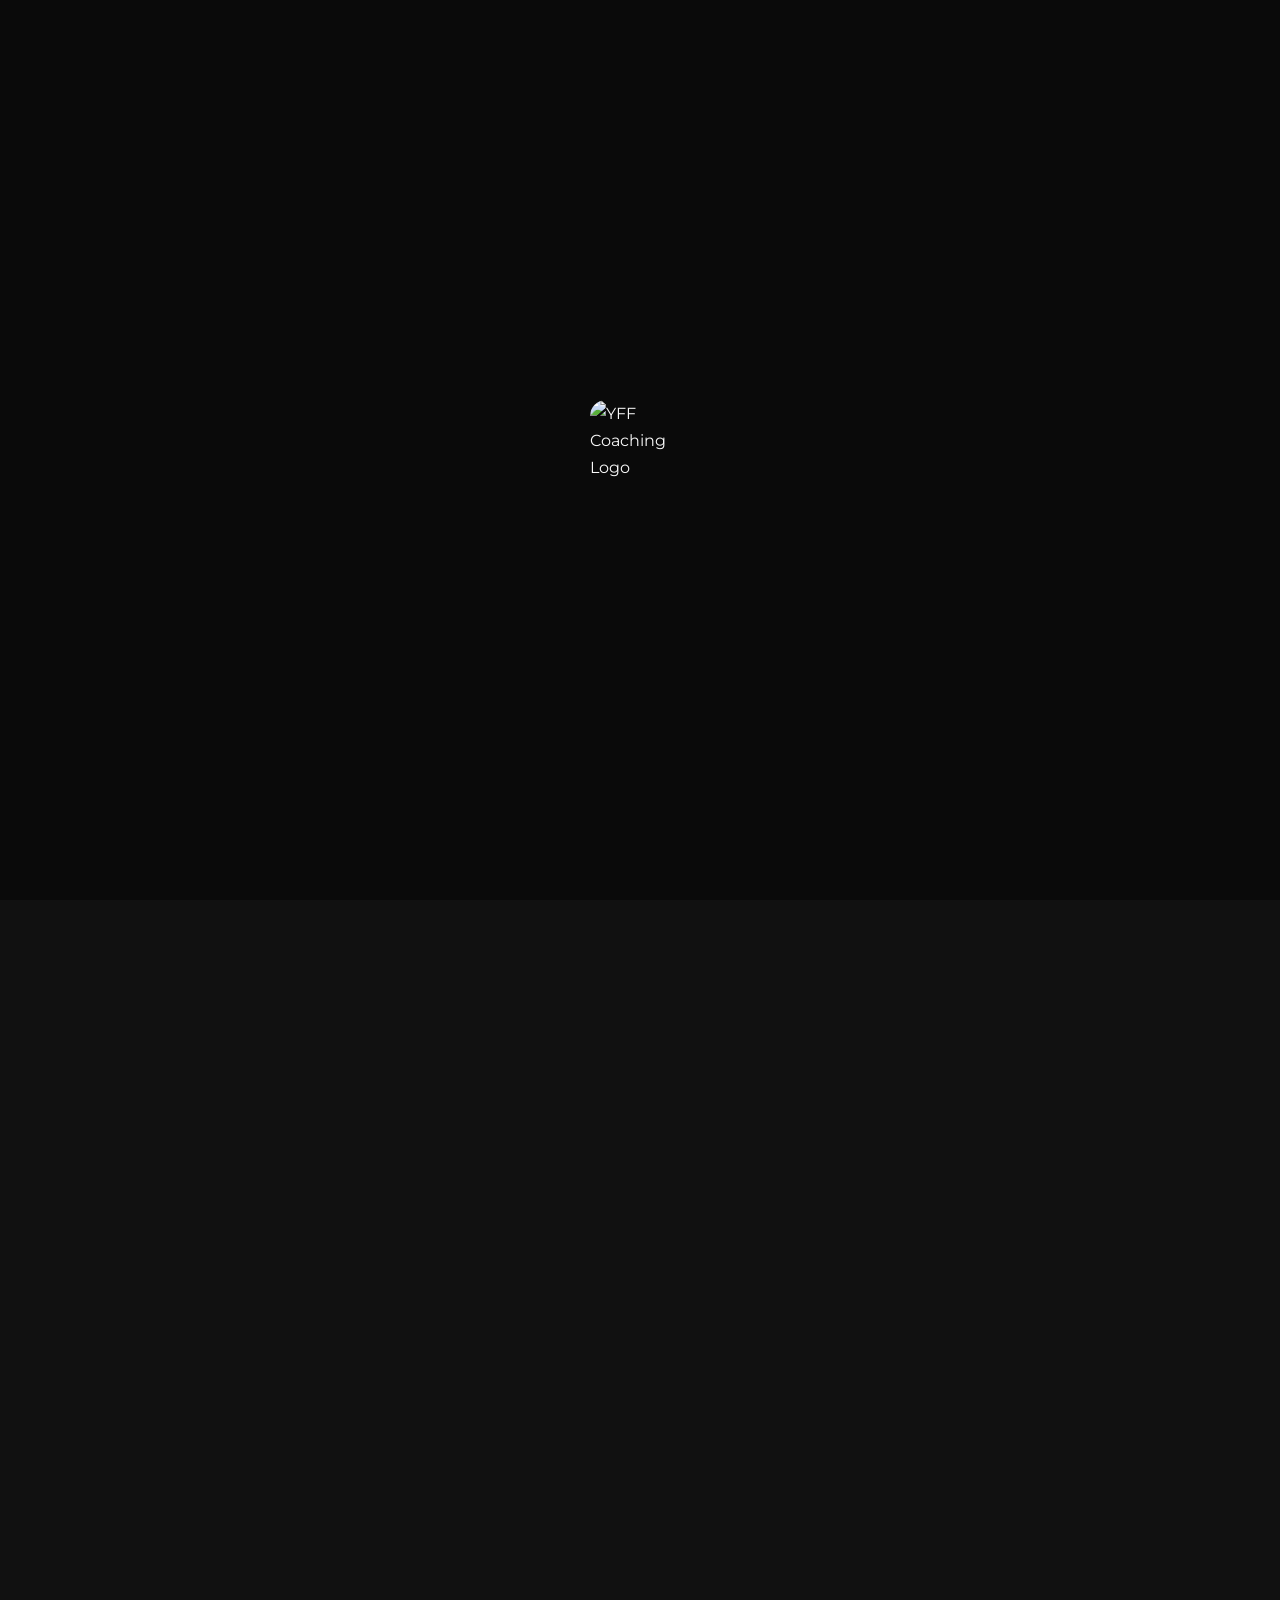
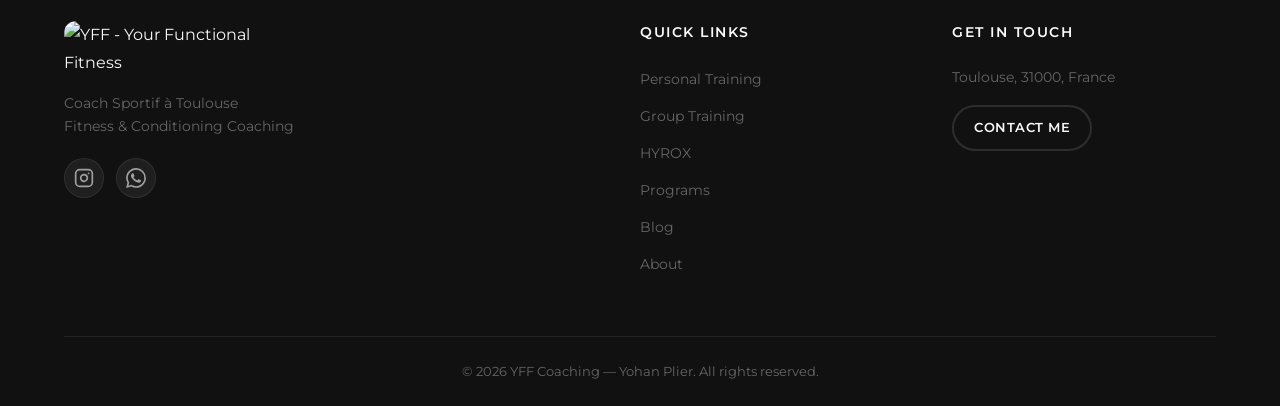
==== commit 9bec5fa0: "Fix nav overflow at 1200–1332px + clean program block - Shrink nav logo image (32px → 22px) - Tighte" ====
--- a/index.html
+++ b/index.html
@@ -469,9 +469,6 @@
                     <li><svg xmlns="http://www.w3.org/2000/svg" width="18" height="18" viewBox="0 0 24 24" fill="none" stroke="currentColor" stroke-width="2" aria-hidden="true"><polyline points="20 6 9 17 4 12"/></svg><span data-i18n="programs.hyrox.f10">Monthly test to track progress</span></li>
                     <li><svg xmlns="http://www.w3.org/2000/svg" width="18" height="18" viewBox="0 0 24 24" fill="none" stroke="currentColor" stroke-width="2" aria-hidden="true"><polyline points="20 6 9 17 4 12"/></svg><span data-i18n="programs.hyrox.f11">Unlimited plan modifications (holidays / illness)</span></li>
                 </ul>
-                <div class="program-academy-badge">
-                    <img src="assets/images/logo-yff-academy.jpg" alt="YFF Academy - #YFFACADEMY" width="160" height="160" loading="lazy">
-                </div>
                 <a href="#" class="btn btn-primary open-contact" data-i18n="programs.cta">Get Started</a>
             </div>
 
--- a/css/style.css
+++ b/css/style.css
@@ -122,12 +122,13 @@
 }
 
 .nav-container {
-    max-width: 1200px;
+    max-width: 1280px;
     margin: 0 auto;
     padding: 0 24px;
     display: flex;
     align-items: center;
     justify-content: space-between;
+    gap: 16px;
 }
 
 .nav-logo {
@@ -136,20 +137,20 @@
 }
 
 .nav-logo-img {
-    height: 32px;
+    height: 22px;
     width: auto;
-    border-radius: 6px;
+    border-radius: 4px;
 }
 
 .nav-menu {
     display: flex;
     align-items: center;
-    gap: 8px;
+    gap: 2px;
 }
 
 .nav-link {
-    padding: 8px 16px;
-    font-size: 0.85rem;
+    padding: 6px 10px;
+    font-size: 0.75rem;
     font-weight: 500;
     letter-spacing: 0.5px;
     text-transform: uppercase;
@@ -157,6 +158,7 @@
     transition: var(--transition);
     border-radius: var(--radius-sm);
     position: relative;
+    white-space: nowrap;
 }
 
 .nav-link:hover,
@@ -182,15 +184,16 @@
 }
 
 .nav-cta {
-    padding: 10px 24px;
+    padding: 8px 18px;
     background: var(--gradient-accent);
     color: white;
-    font-size: 0.85rem;
+    font-size: 0.75rem;
     font-weight: 600;
     letter-spacing: 0.5px;
     text-transform: uppercase;
     border-radius: 50px;
     transition: var(--transition);
+    white-space: nowrap;
 }
 
 .nav-cta:hover {
@@ -1951,7 +1954,7 @@
 /* --- Responsive --- */
 
 /* Tablet — hamburger nav, keep grids side by side */
-@media (max-width: 1024px) {
+@media (max-width: 1200px) {
     .nav-toggle {
         display: flex;
     }
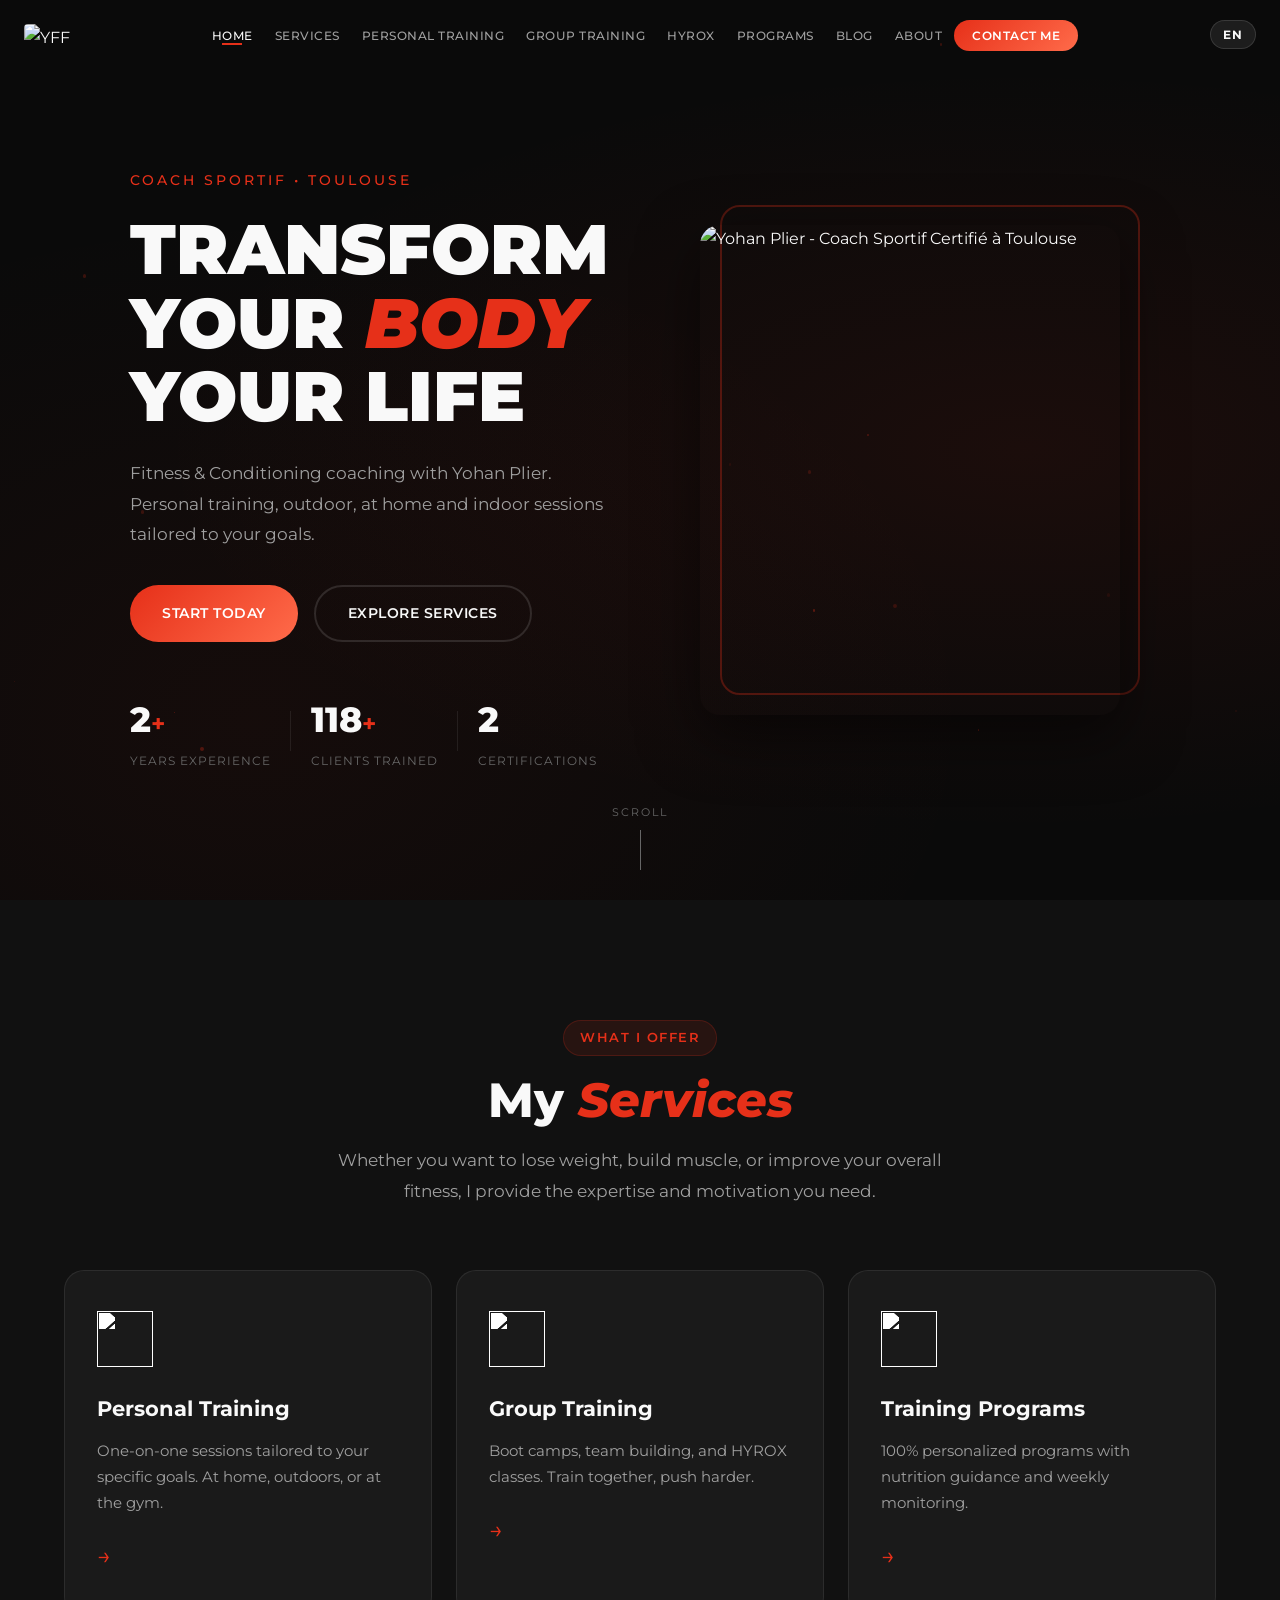
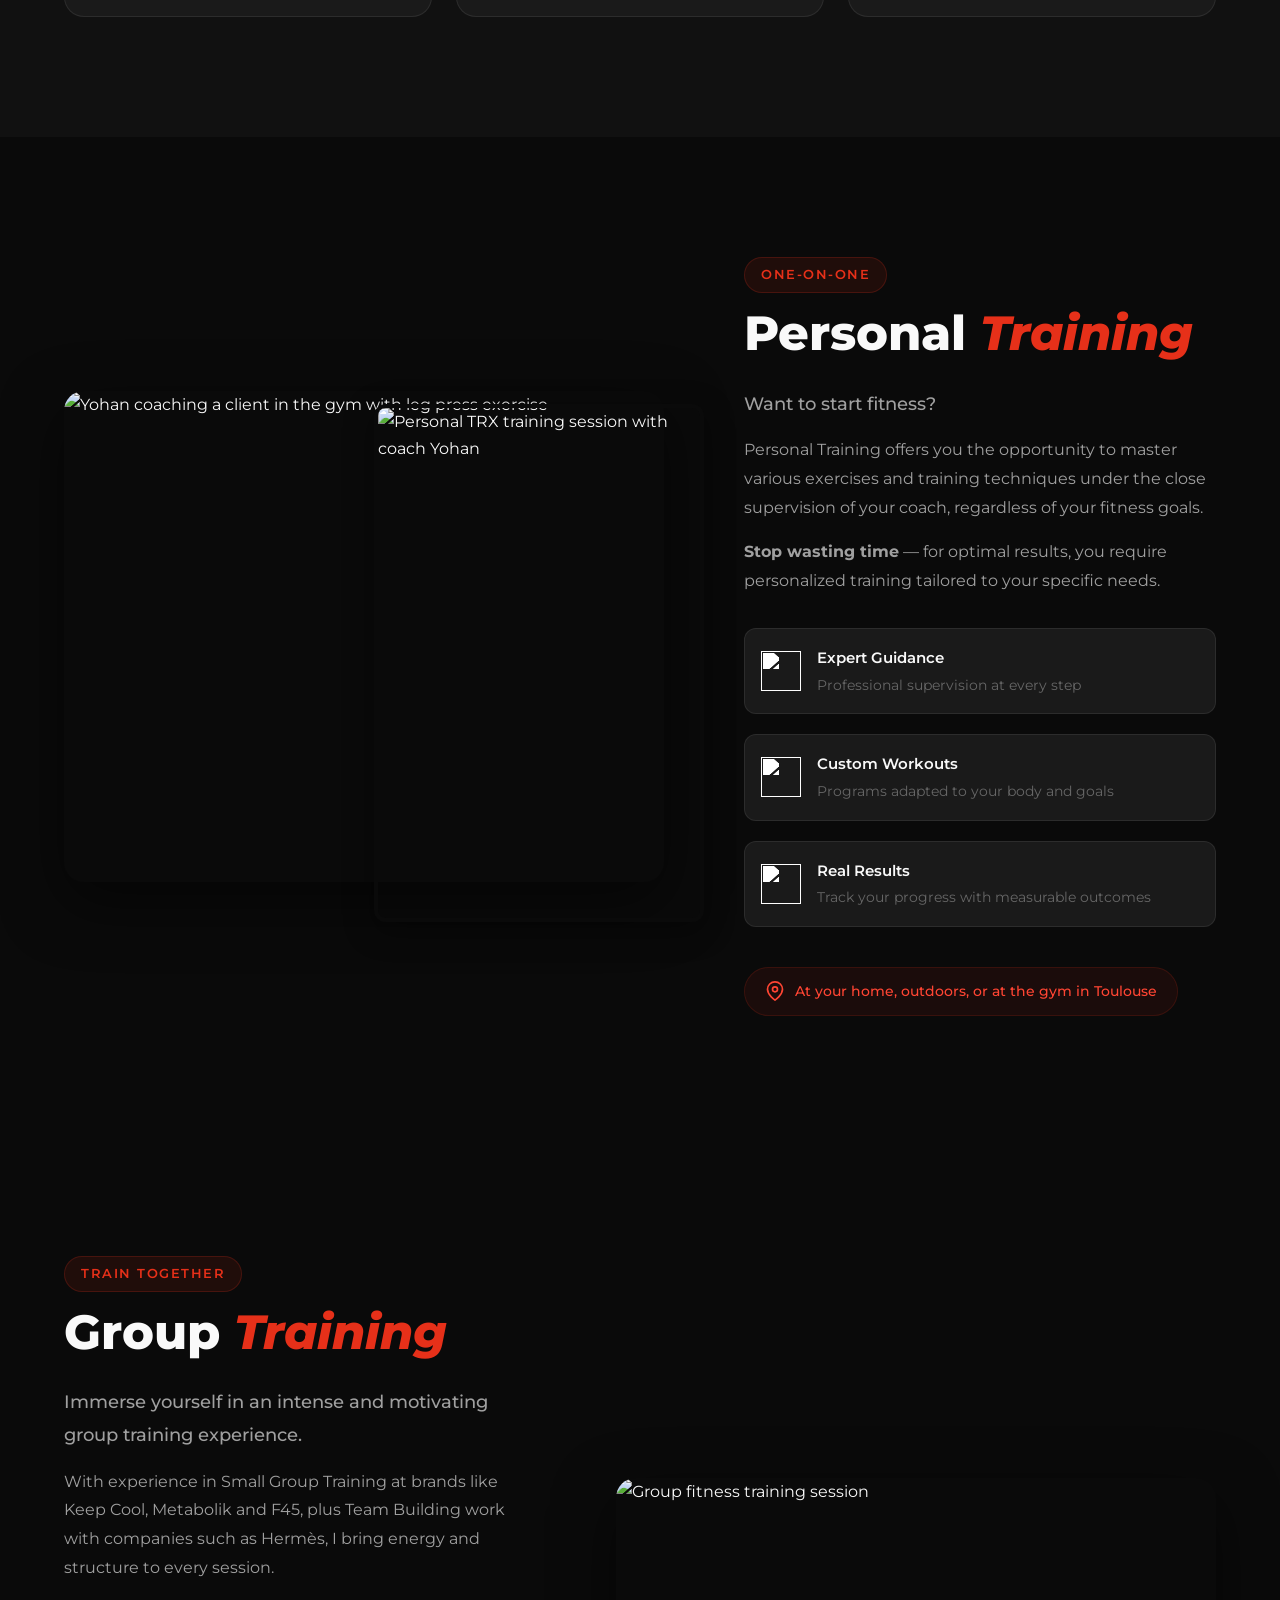
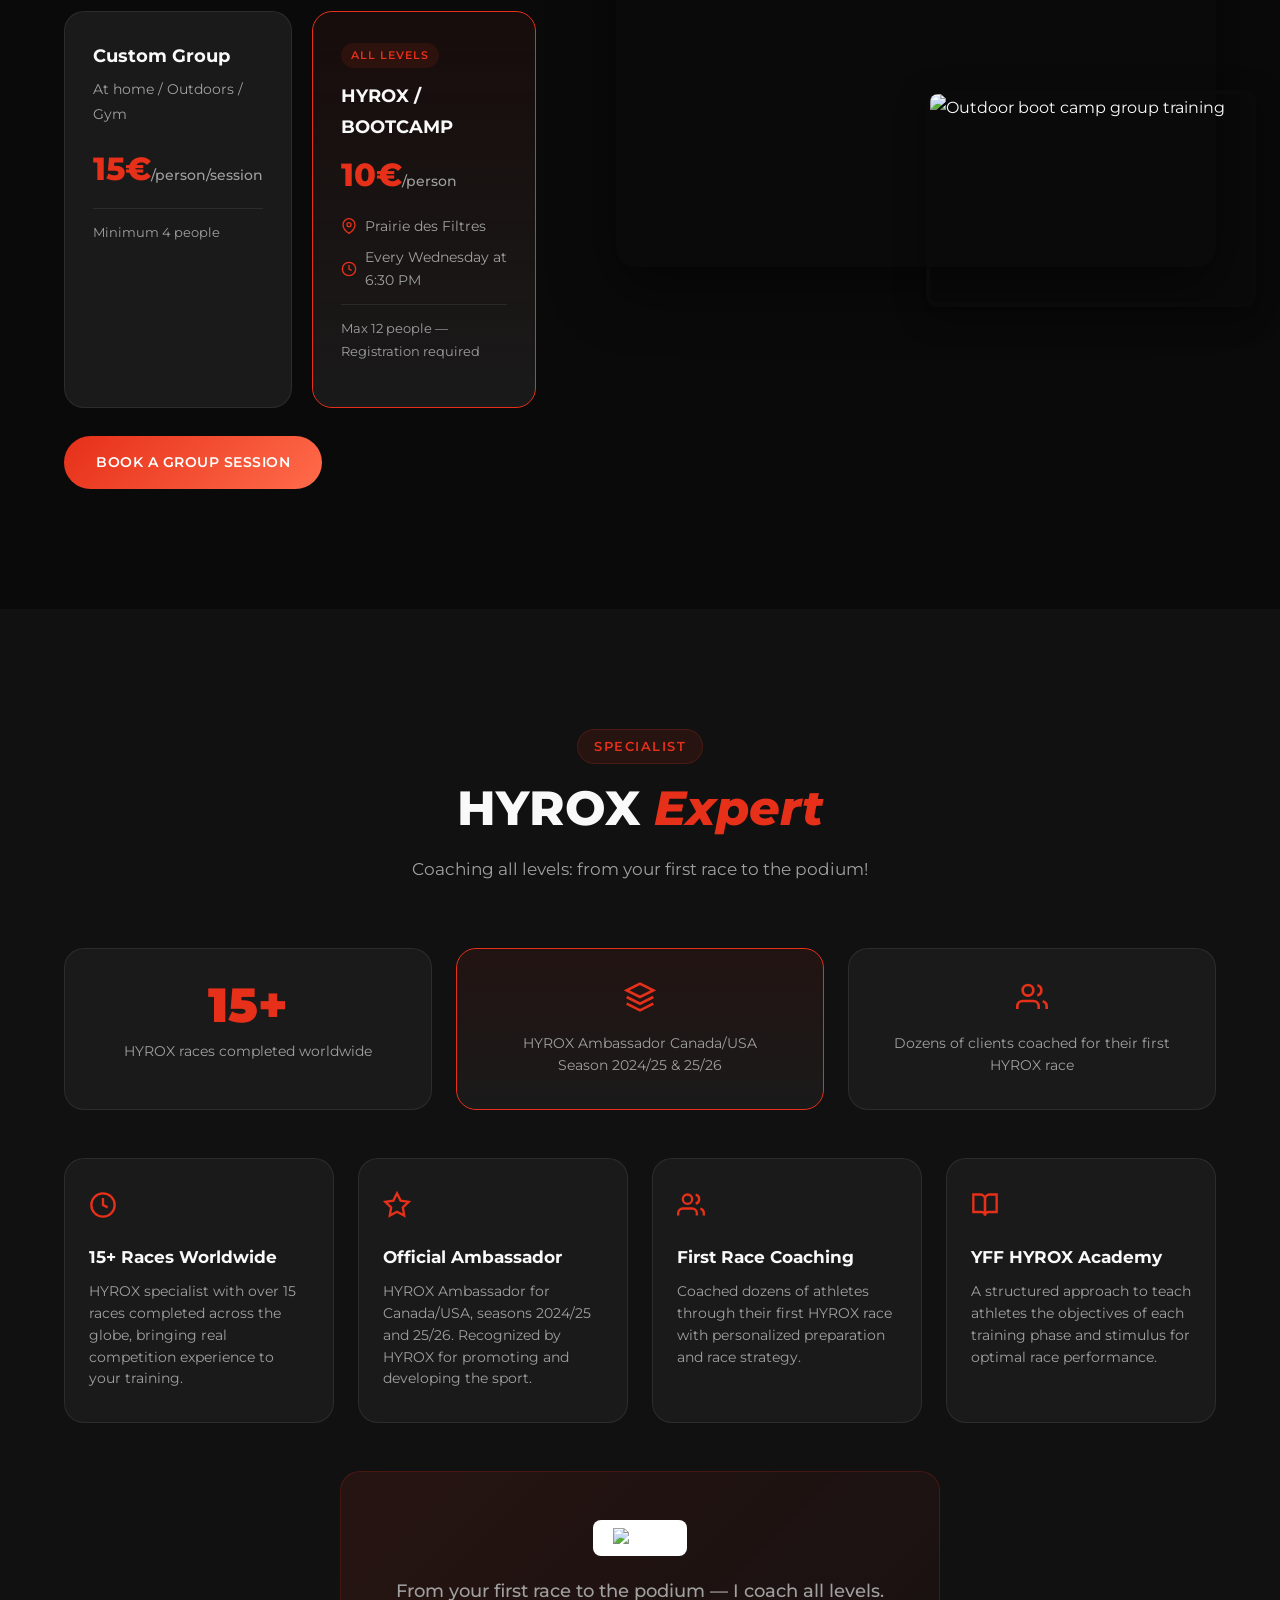
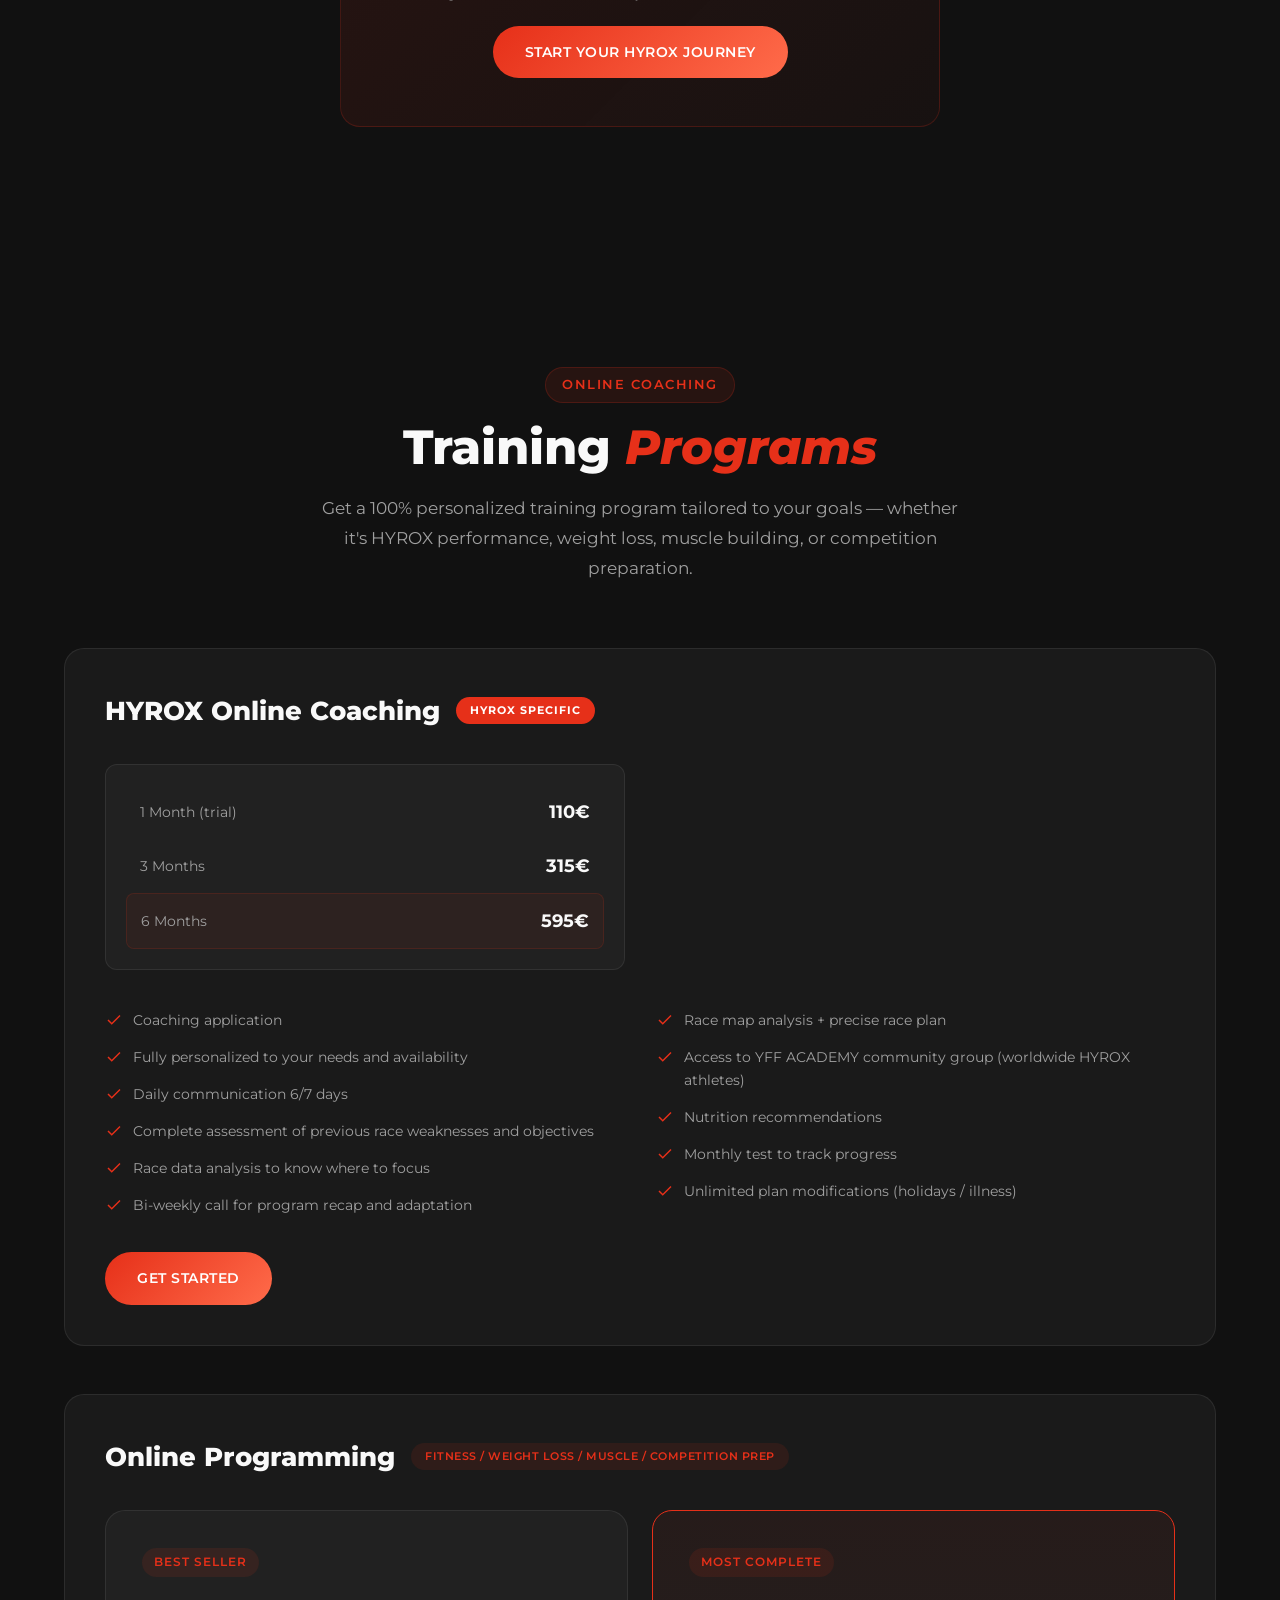
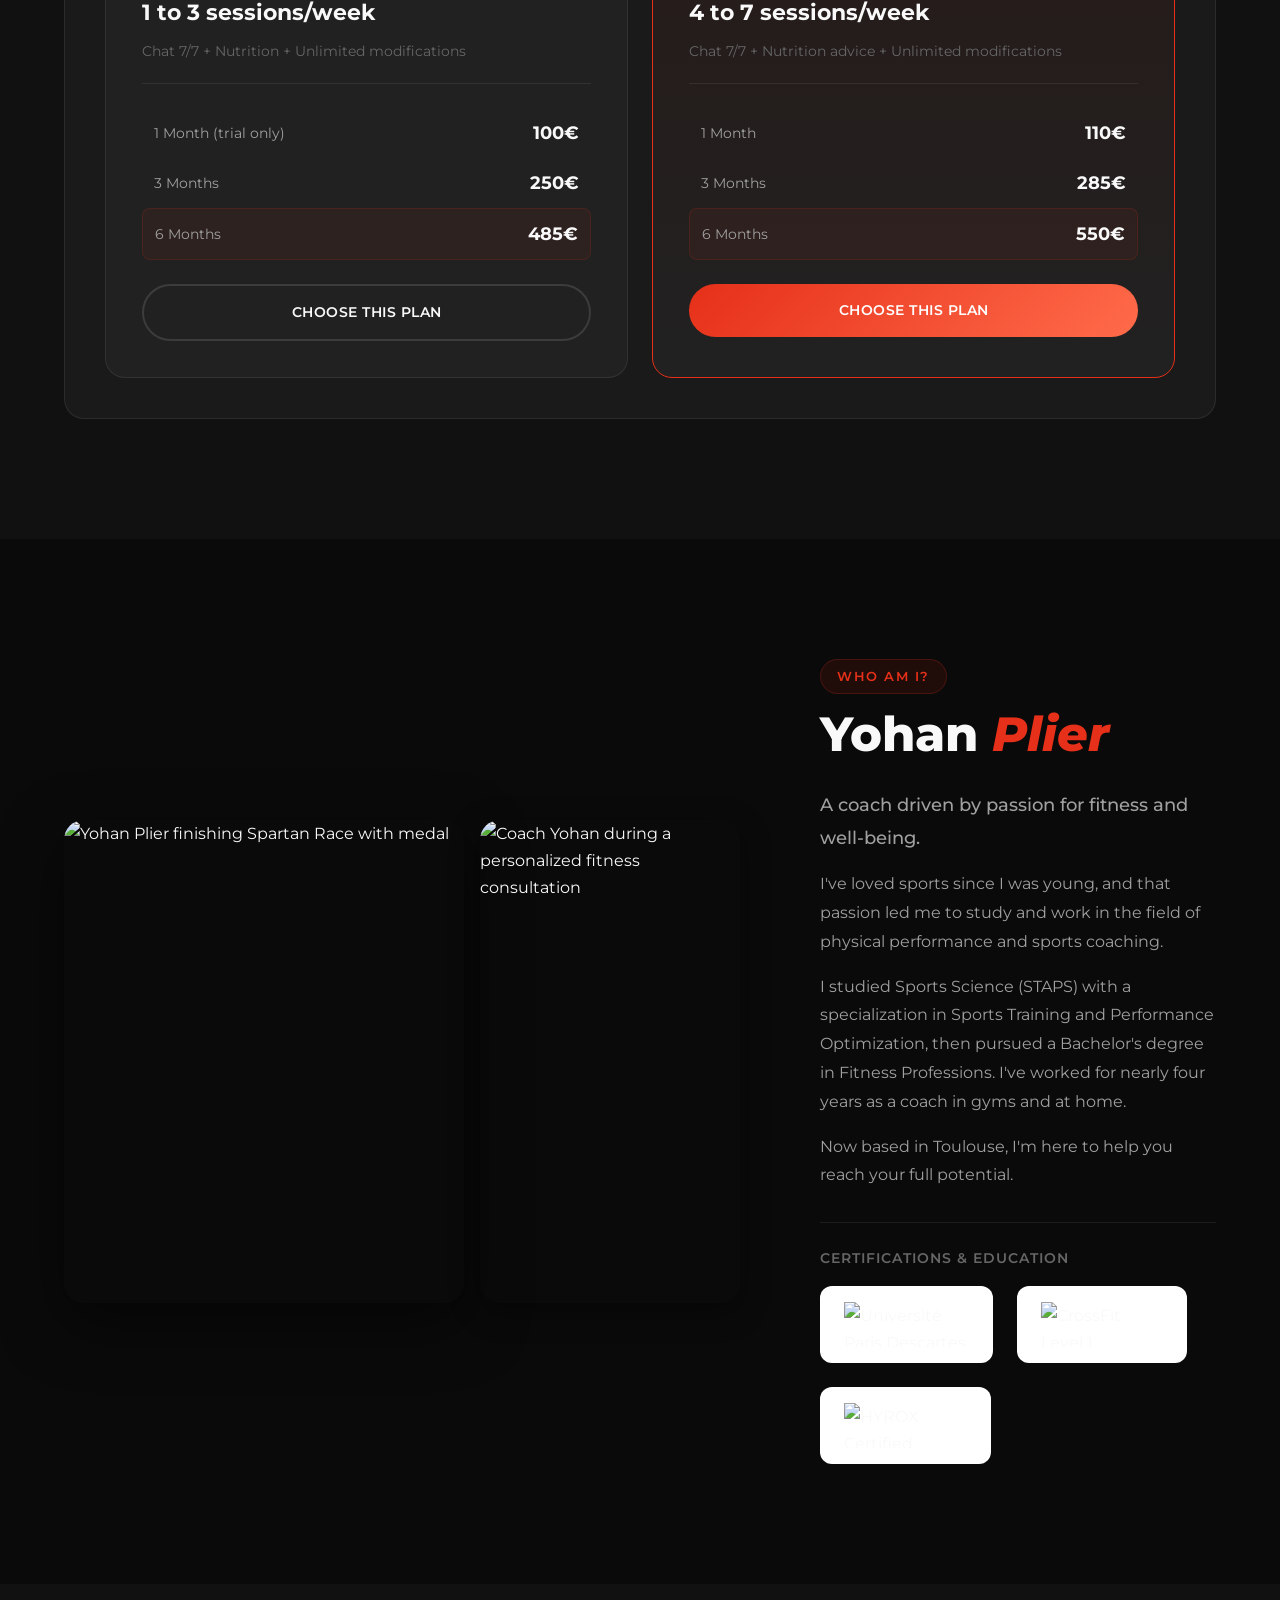
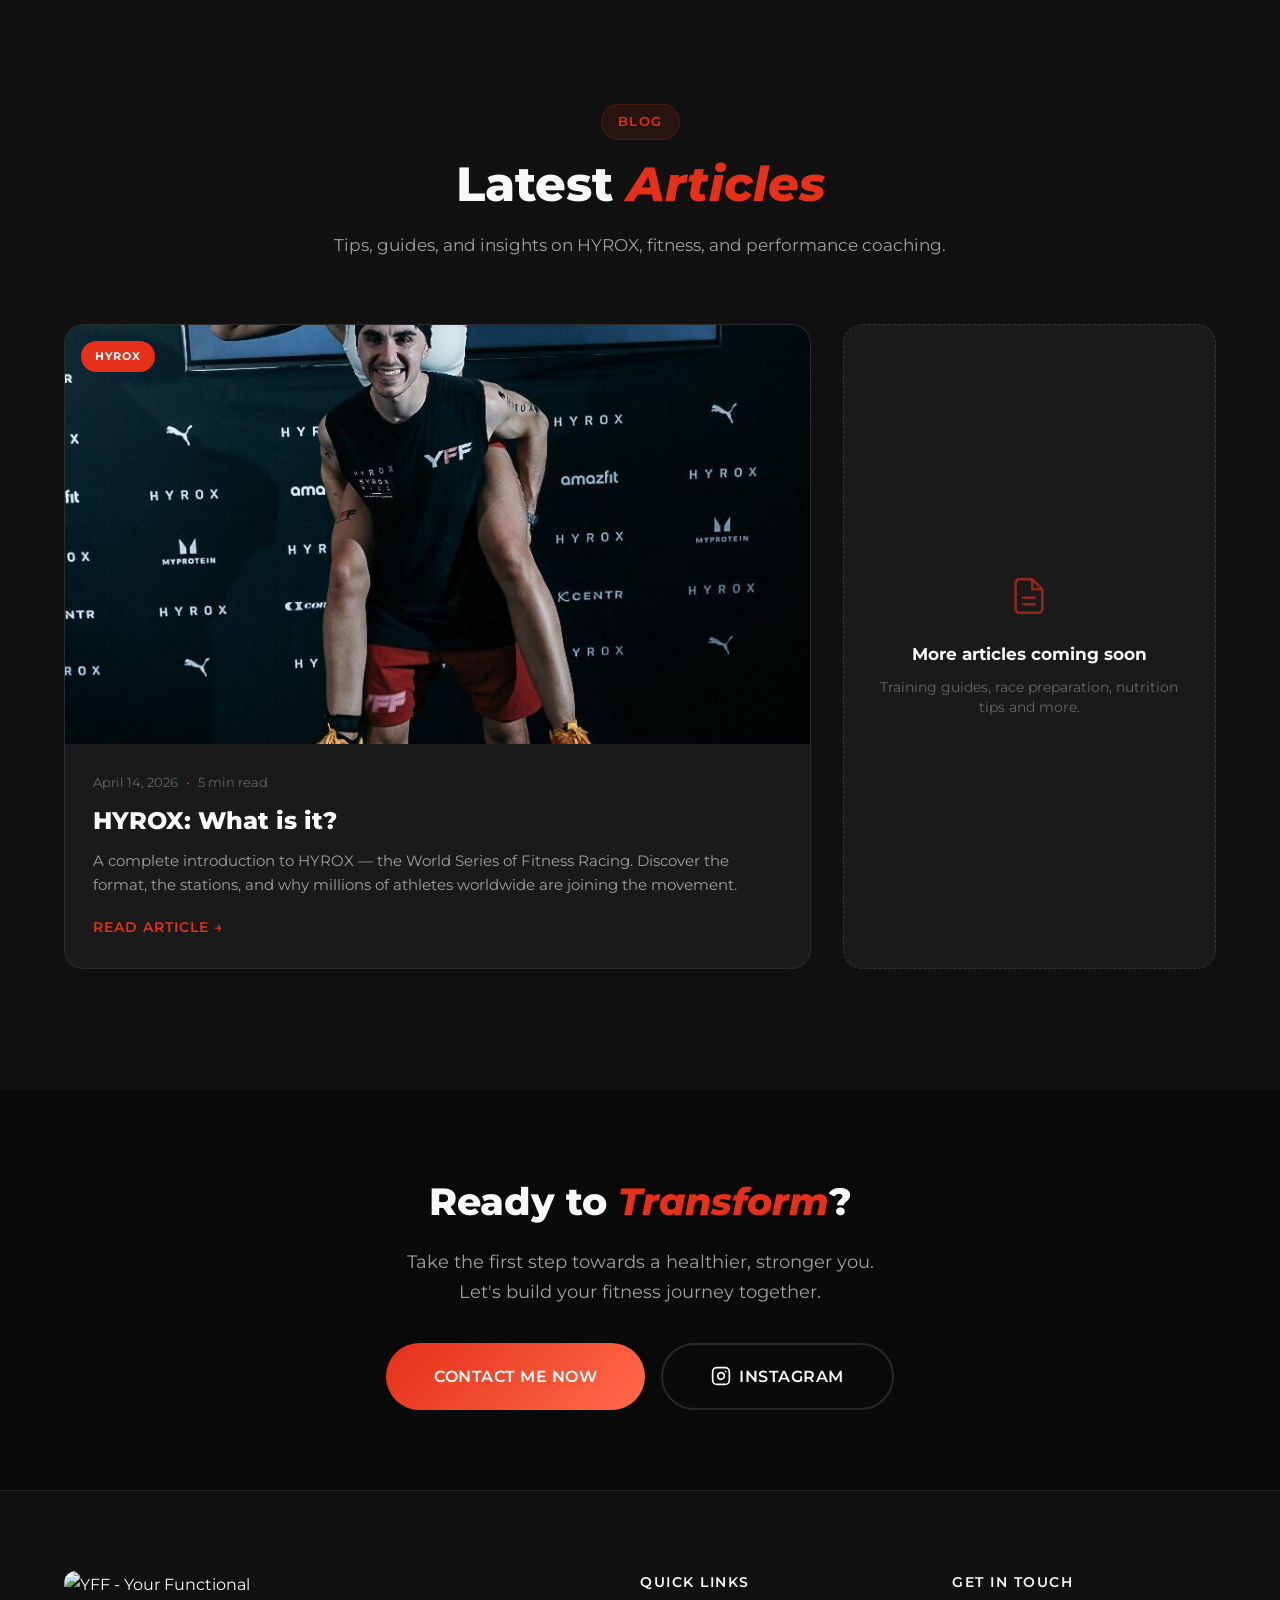
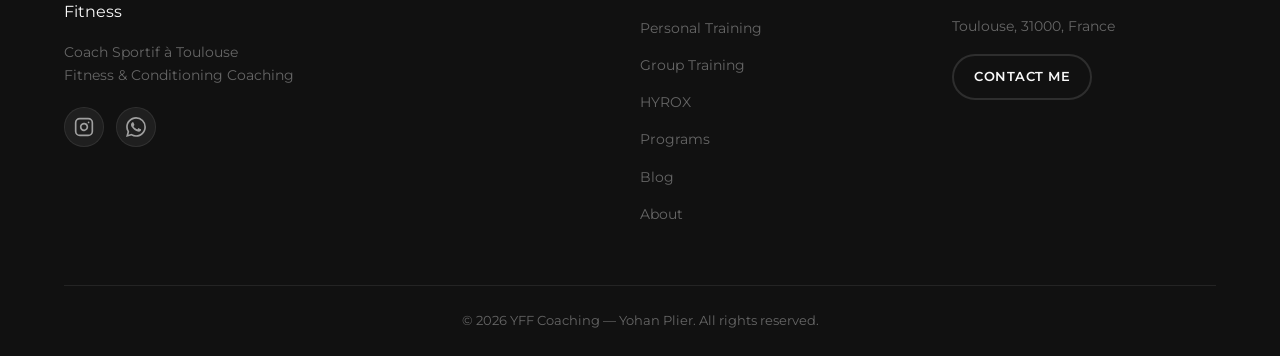
==== commit d46a90af: "Remove USD pricing from HYROX Online Coaching Keep only EUR prices per user request. Structured data" ====
--- a/index.html
+++ b/index.html
@@ -62,7 +62,7 @@
             "latitude": 43.6047,
             "longitude": 1.4442
         },
-        "priceRange": "10\u20ac-170$",
+        "priceRange": "10\u20ac-595\u20ac",
         "openingHoursSpecification": {
             "@type": "OpeningHoursSpecification",
             "dayOfWeek": ["Monday","Tuesday","Wednesday","Thursday","Friday","Saturday"],
@@ -424,24 +424,8 @@
                     <h3 data-i18n="programs.hyrox.title">HYROX Online Coaching</h3>
                     <span class="program-block-badge">HYROX SPECIFIC</span>
                 </div>
-                <div class="program-pricing-dual">
+                <div class="program-pricing-single">
                     <div class="program-pricing-table">
-                        <div class="pricing-currency-label">USD $</div>
-                        <div class="pricing-tier">
-                            <span data-i18n="programs.duration.1monthTrial">1 Month (trial)</span>
-                            <span class="pricing-amount">$170</span>
-                        </div>
-                        <div class="pricing-tier">
-                            <span data-i18n="programs.duration.3months">3 Months</span>
-                            <span class="pricing-amount">$480</span>
-                        </div>
-                        <div class="pricing-tier highlighted">
-                            <span data-i18n="programs.duration.6months">6 Months</span>
-                            <span class="pricing-amount">$900</span>
-                        </div>
-                    </div>
-                    <div class="program-pricing-table">
-                        <div class="pricing-currency-label">EUR &euro;</div>
                         <div class="pricing-tier">
                             <span data-i18n="programs.duration.1monthTrial">1 Month (trial)</span>
                             <span class="pricing-amount">110&euro;</span>
--- a/css/style.css
+++ b/css/style.css
@@ -207,6 +207,8 @@
     align-items: center;
     gap: 12px;
     order: 3;
+    position: relative;
+    z-index: 1002;
 }
 
 .lang-switch {
@@ -1172,6 +1174,14 @@
     margin-bottom: 32px;
 }
 
+.program-pricing-single {
+    margin-bottom: 32px;
+}
+
+.program-pricing-single .program-pricing-table {
+    max-width: 520px;
+}
+
 .program-pricing-table {
     background: rgba(255, 255, 255, 0.03);
     border: 1px solid var(--border-color);
@@ -1959,46 +1969,132 @@
         display: flex;
     }
 
+    /* Backdrop overlay */
+    body::before {
+        content: '';
+        position: fixed;
+        inset: 0;
+        background: rgba(0, 0, 0, 0.5);
+        backdrop-filter: blur(4px);
+        -webkit-backdrop-filter: blur(4px);
+        z-index: 999;
+        opacity: 0;
+        transition: opacity 0.4s ease;
+        pointer-events: none;
+    }
+
+    body.nav-open::before {
+        opacity: 1;
+        pointer-events: auto;
+    }
+
     .nav-menu {
         position: fixed;
         top: 0;
         right: -100%;
-        width: 80%;
-        max-width: 360px;
+        width: 88%;
+        max-width: 380px;
         height: 100vh;
-        background: rgba(15, 15, 15, 0.98);
+        background: linear-gradient(180deg, #0f0f0f 0%, #1a1a1a 100%);
         backdrop-filter: blur(20px);
         -webkit-backdrop-filter: blur(20px);
         flex-direction: column;
-        justify-content: center;
-        padding: 40px;
-        gap: 4px;
+        justify-content: flex-start;
+        align-items: stretch;
+        padding: 100px 0 32px 0;
+        gap: 0;
         transition: right 0.4s cubic-bezier(0.4, 0, 0.2, 1);
         border-left: 1px solid var(--border-color);
+        box-shadow: -20px 0 60px rgba(0, 0, 0, 0.5);
+        overflow-y: auto;
+        z-index: 1000;
     }
 
     .nav-menu.open {
         right: 0;
     }
 
+    .nav-menu li {
+        width: 100%;
+        list-style: none;
+    }
+
     .nav-link {
-        font-size: 1.1rem;
-        padding: 14px 20px;
+        font-size: 1rem;
+        font-weight: 600;
+        letter-spacing: 1.5px;
+        padding: 16px 32px;
         width: 100%;
         text-align: left;
+        display: flex;
+        align-items: center;
+        justify-content: space-between;
+        border-radius: 0;
+        border-left: 3px solid transparent;
+        color: var(--text-secondary);
+        transition: all 0.25s ease;
     }
 
     .nav-link::after {
-        bottom: 10px;
-        left: 20px;
-        transform: none;
+        display: none;
+    }
+
+    .nav-link::before {
+        content: '';
+        width: 0;
+        height: 1px;
+        background: var(--accent);
+        transition: width 0.3s ease;
+        margin-right: 0;
+    }
+
+    .nav-link:hover,
+    .nav-link.active {
+        color: var(--text-primary);
+        background: rgba(230, 48, 25, 0.06);
+        border-left-color: var(--accent);
+        padding-left: 36px;
+    }
+
+    .nav-link:hover::before,
+    .nav-link.active::before {
+        width: 16px;
+        margin-right: 12px;
     }
 
     .nav-cta {
-        margin-top: 16px;
-        width: 100%;
+        margin: 24px 24px 0;
+        width: calc(100% - 48px);
         text-align: center;
         padding: 14px 24px;
+        font-size: 0.85rem;
+        letter-spacing: 1px;
+        box-shadow: 0 8px 30px rgba(230, 48, 25, 0.35);
+    }
+
+    /* Drawer header with logo */
+    .nav-menu::before {
+        content: '';
+        position: absolute;
+        top: 0;
+        left: 0;
+        right: 0;
+        height: 80px;
+        background: linear-gradient(180deg, rgba(230, 48, 25, 0.08) 0%, transparent 100%);
+        border-bottom: 1px solid var(--border-color);
+        pointer-events: none;
+    }
+
+    /* Close button inside drawer */
+    .nav-toggle {
+        position: relative;
+        z-index: 1002;
+    }
+
+    .nav-toggle.active {
+        position: fixed;
+        top: 24px;
+        right: 24px;
     }
 
     .hero-content {
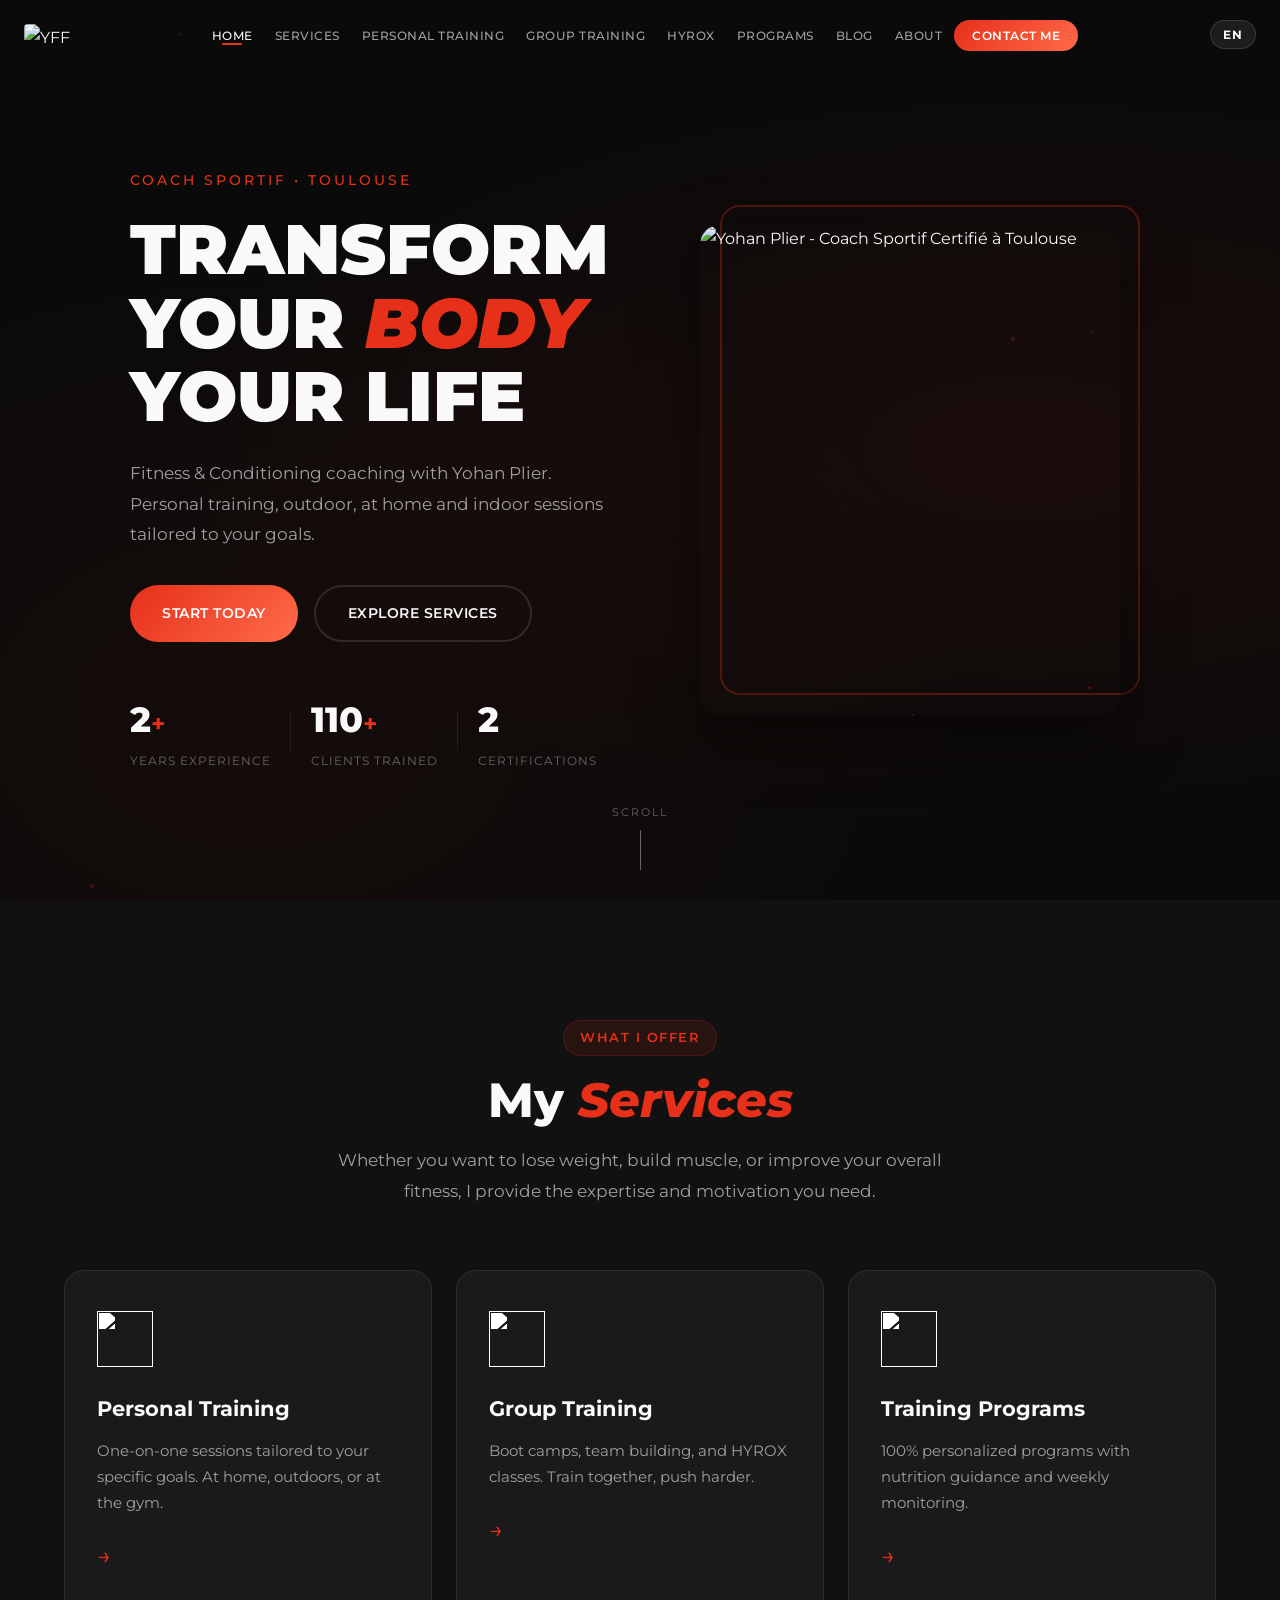
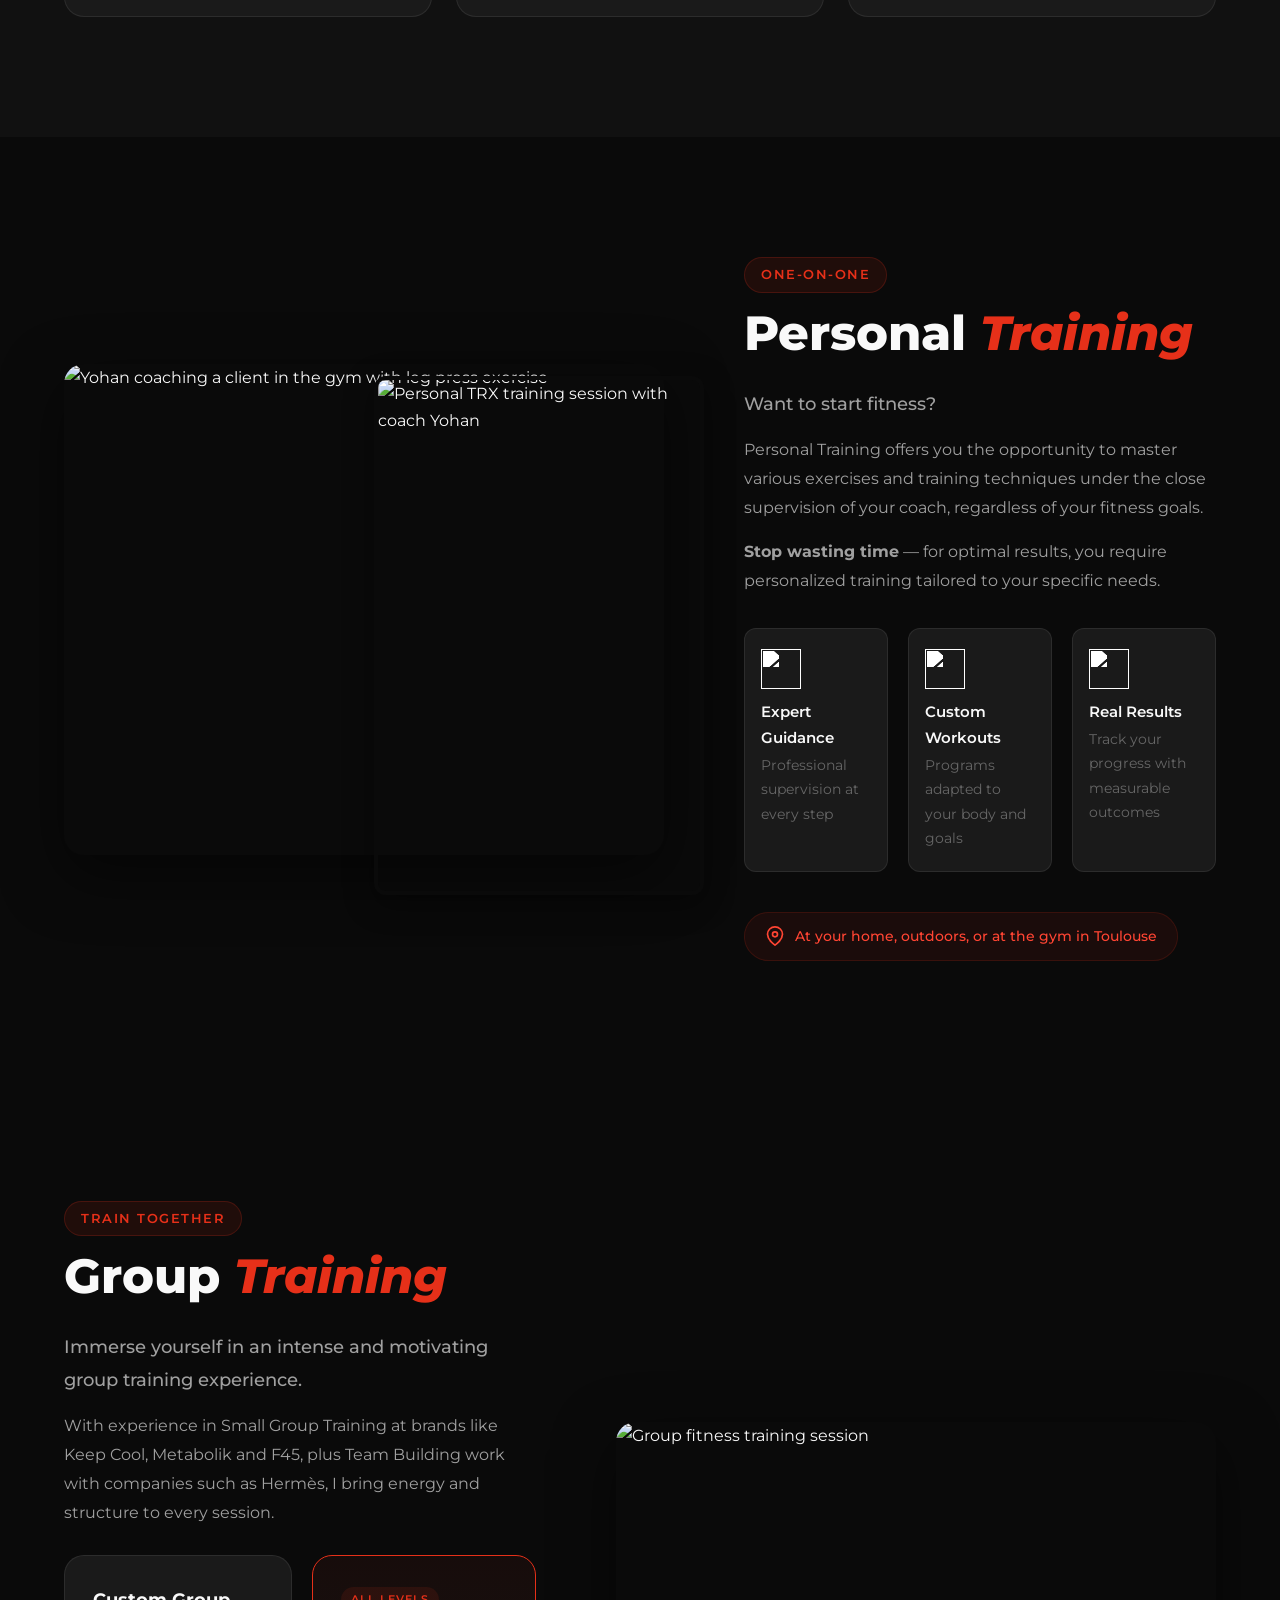
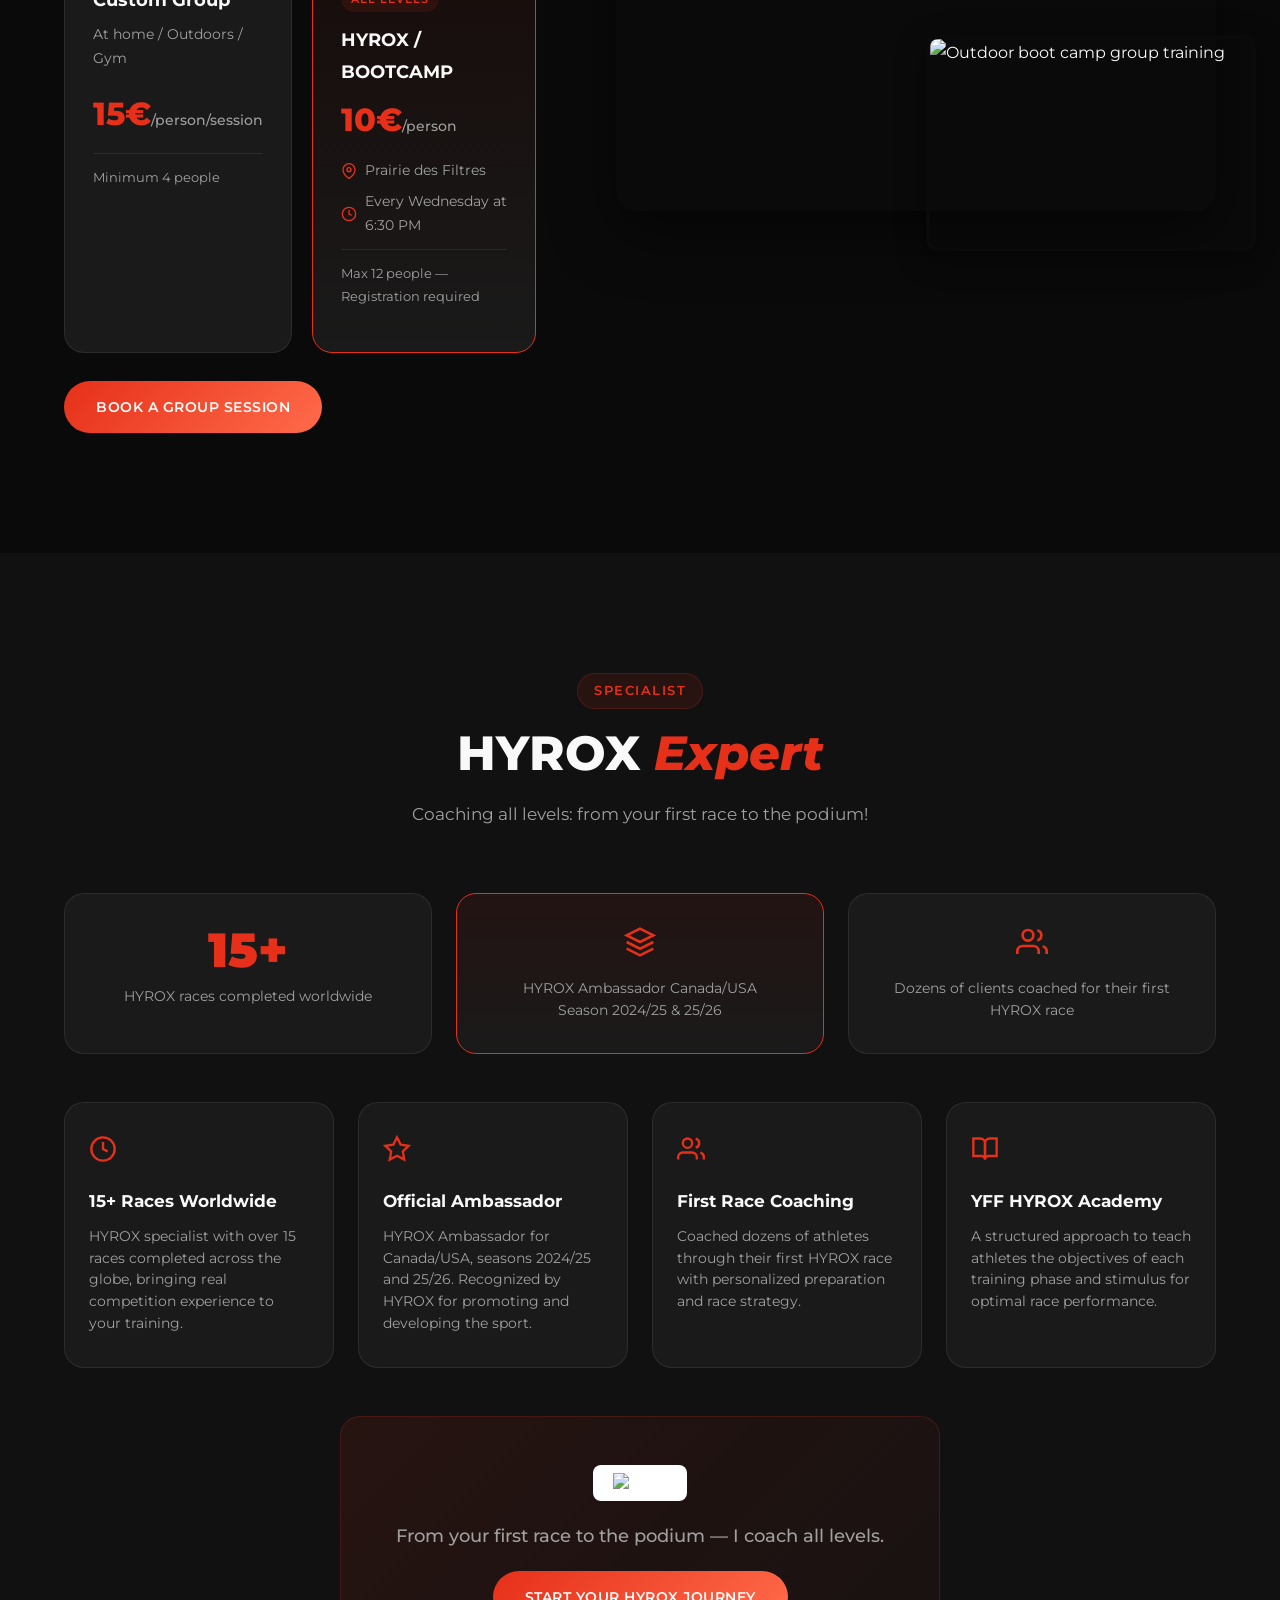
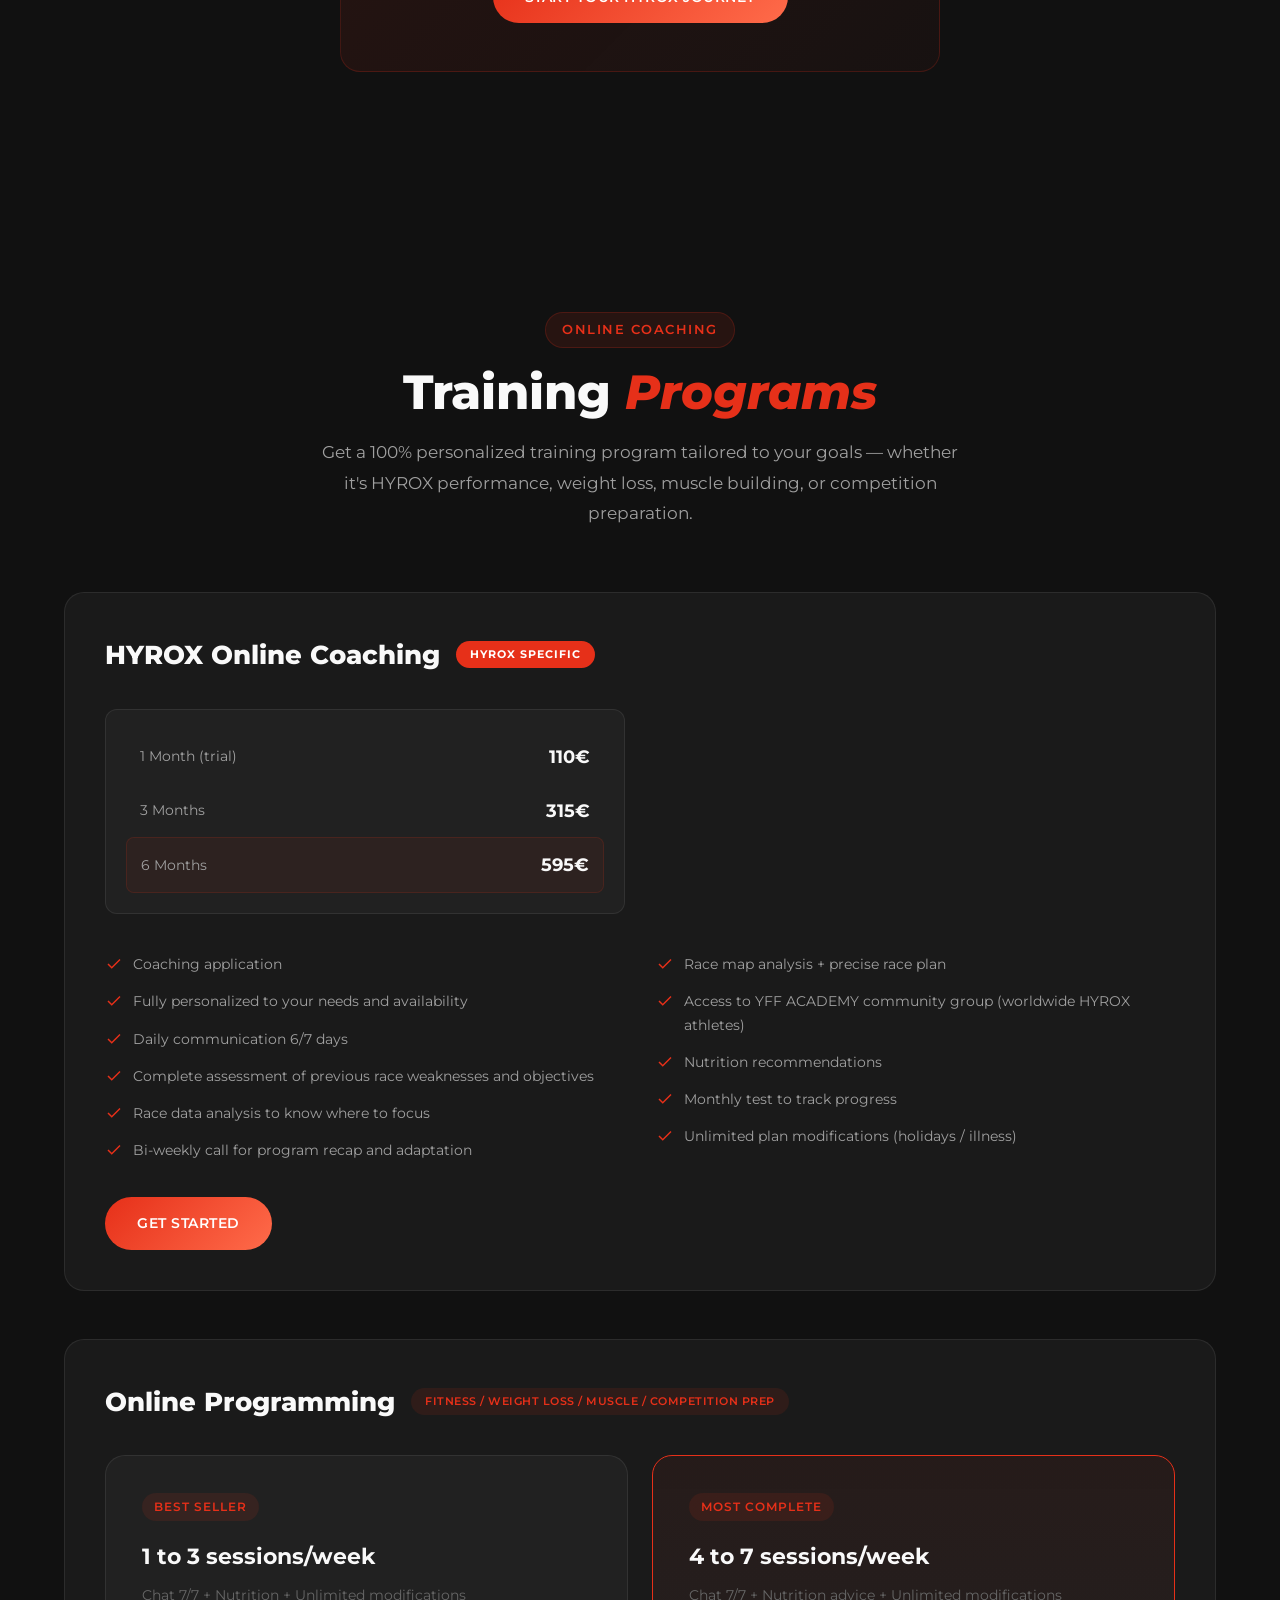
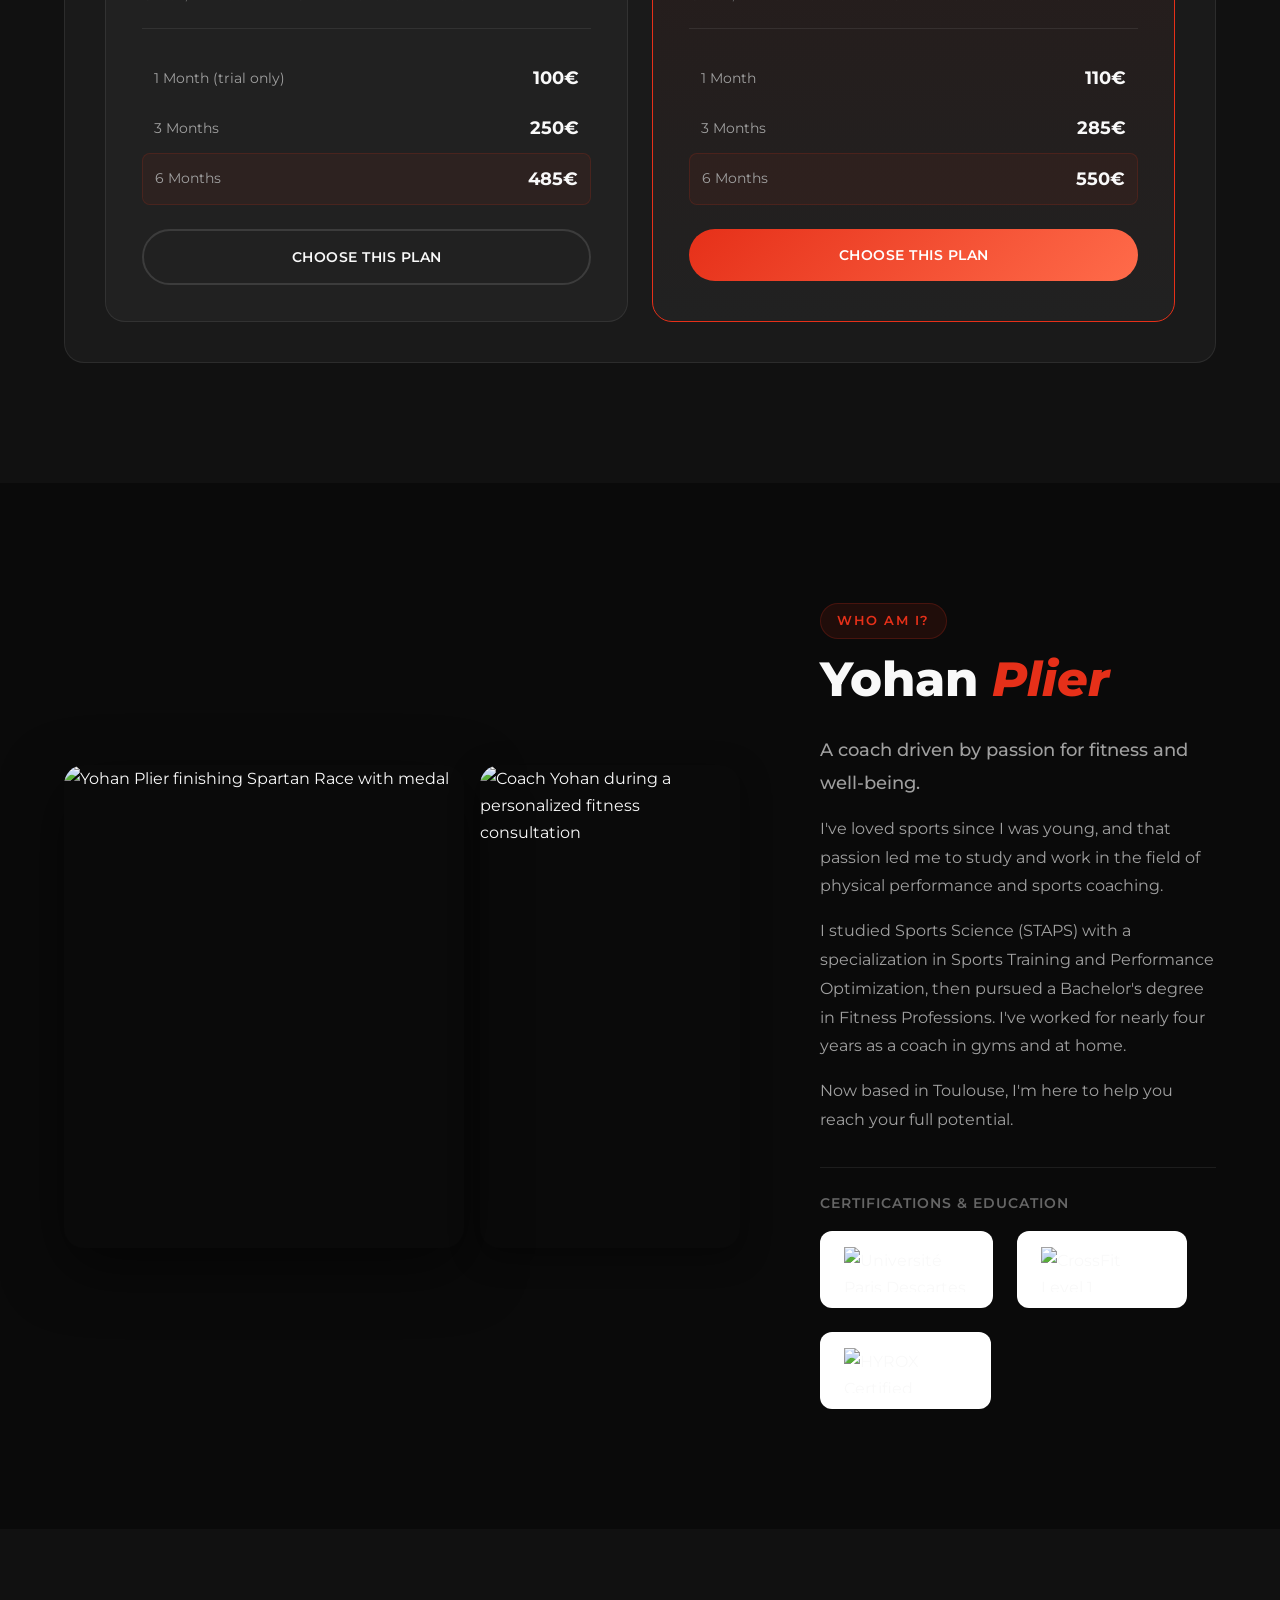
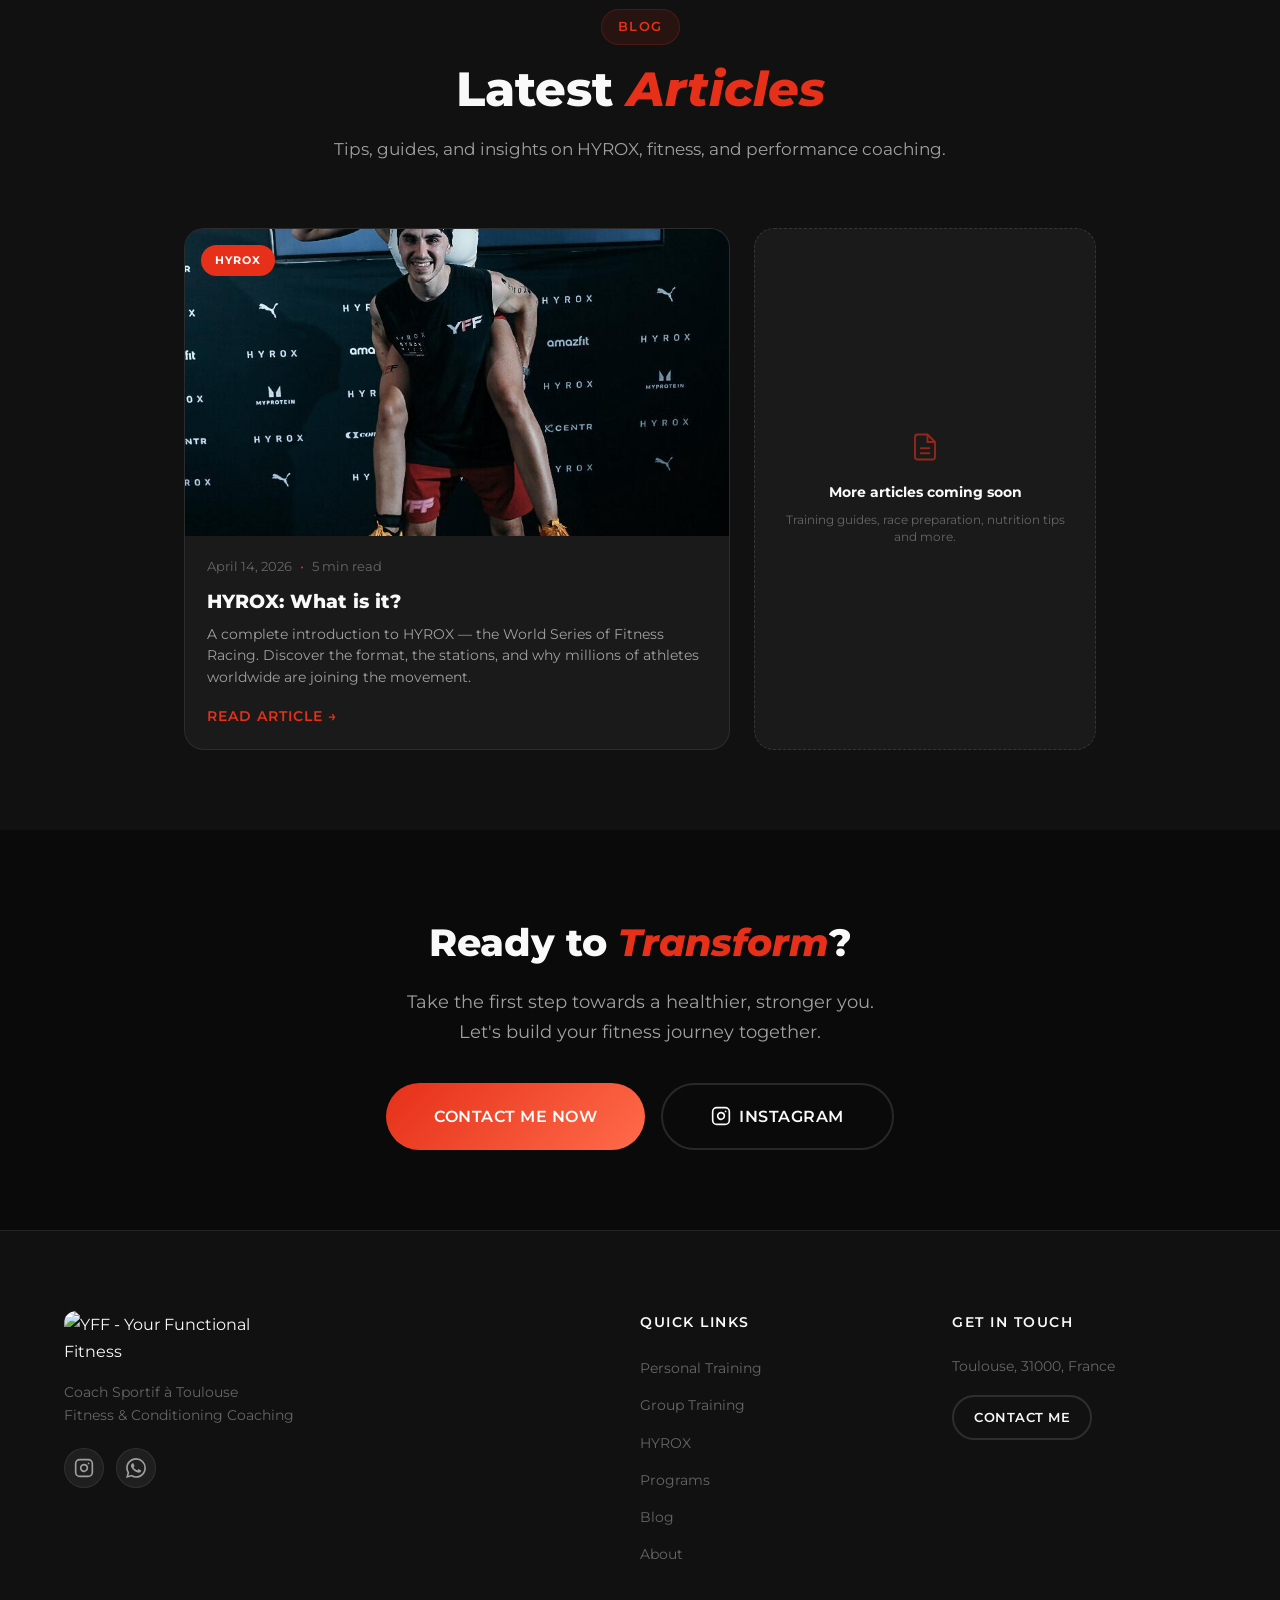
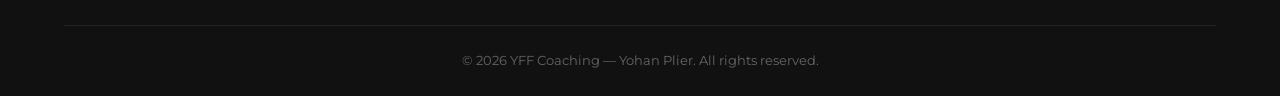
==== commit 3e3065d2: "UI fixes: modal X, 3-col features, smaller blog, nav overlap - Center the × in modal close button (l" ====
--- a/index.html
+++ b/index.html
@@ -40,7 +40,7 @@
     <link rel="apple-touch-icon" href="assets/images/logo-yff-small.png">
 
     <!-- Stylesheet -->
-    <link rel="stylesheet" href="css/style.css?v=4">
+    <link rel="stylesheet" href="css/style.css?v=6">
 
     <!-- Structured Data - LocalBusiness -->
     <script type="application/ld+json">
@@ -647,7 +647,7 @@
         <div class="modal">
             <button class="modal-close" id="modalClose" aria-label="Close">&times;</button>
             <div class="modal-logo">
-                <img src="assets/images/logo-yff-new.png" alt="YFF" width="60" height="80">
+                <img src="assets/images/logo-yff-new.png" alt="YFF" width="80" height="80">
             </div>
             <h3 id="modal-title" data-i18n-modal="title">Get In Touch</h3>
             <p class="modal-sub" data-i18n-modal="sub">Choose how you'd like to reach me</p>
@@ -684,7 +684,7 @@
     </div>
 
     <!-- Scripts -->
-    <script src="js/i18n.js?v=4"></script>
-    <script src="js/main.js?v=4"></script>
+    <script src="js/i18n.js?v=6"></script>
+    <script src="js/main.js?v=6"></script>
 </body>
 </html>
--- a/css/style.css
+++ b/css/style.css
@@ -693,20 +693,22 @@
 /* Features List */
 .features-list {
     margin: 32px 0;
+    display: grid;
+    grid-template-columns: repeat(3, 1fr);
+    gap: 20px;
+}
+
+.feature-item {
     display: flex;
     flex-direction: column;
-    gap: 20px;
-}
-
-.feature-item {
-    display: flex;
-    align-items: center;
-    gap: 16px;
-    padding: 16px;
+    align-items: flex-start;
+    gap: 10px;
+    padding: 20px 16px;
     background: var(--bg-card);
     border-radius: var(--radius-md);
     border: 1px solid var(--border-color);
     transition: var(--transition);
+    text-align: left;
 }
 
 .feature-item:hover {
@@ -1422,12 +1424,17 @@
 /* --- Blog --- */
 #blog {
     background: var(--bg-section);
+    padding: 80px 0;
+}
+
+#blog .container {
+    max-width: 960px;
 }
 
 .blog-grid {
     display: grid;
-    grid-template-columns: 2fr 1fr;
-    gap: 32px;
+    grid-template-columns: 1.6fr 1fr;
+    gap: 24px;
     align-items: stretch;
 }
 
@@ -1481,7 +1488,7 @@
 }
 
 .blog-card-content {
-    padding: 28px;
+    padding: 20px 22px;
 }
 
 .blog-card-meta {
@@ -1498,17 +1505,17 @@
 }
 
 .blog-card-content h3 {
-    font-size: 1.5rem;
+    font-size: 1.2rem;
     font-weight: 800;
-    margin-bottom: 12px;
+    margin-bottom: 10px;
     line-height: 1.3;
 }
 
 .blog-card-content p {
     color: var(--text-secondary);
-    font-size: 0.95rem;
-    line-height: 1.6;
-    margin-bottom: 16px;
+    font-size: 0.85rem;
+    line-height: 1.55;
+    margin-bottom: 14px;
 }
 
 .blog-card-link {
@@ -1531,31 +1538,33 @@
     display: flex;
     align-items: center;
     justify-content: center;
-    min-height: 300px;
+    min-height: 220px;
 }
 
 .blog-coming-soon-inner {
     text-align: center;
-    padding: 32px;
+    padding: 20px;
     color: var(--text-muted);
 }
 
 .blog-coming-soon-inner svg {
+    width: 30px;
+    height: 30px;
     color: var(--accent);
-    margin-bottom: 16px;
+    margin-bottom: 10px;
     opacity: 0.6;
 }
 
 .blog-coming-soon-inner h4 {
     color: var(--text-primary);
-    font-size: 1.05rem;
+    font-size: 0.9rem;
     font-weight: 700;
-    margin-bottom: 8px;
+    margin-bottom: 6px;
 }
 
 .blog-coming-soon-inner p {
-    font-size: 0.85rem;
-    line-height: 1.5;
+    font-size: 0.78rem;
+    line-height: 1.4;
 }
 
 /* --- Blog Article Page --- */
@@ -2085,16 +2094,16 @@
         pointer-events: none;
     }
 
-    /* Close button inside drawer */
+    /* Close button stays in nav — hide lang switch when menu is open */
     .nav-toggle {
         position: relative;
         z-index: 1002;
     }
 
-    .nav-toggle.active {
-        position: fixed;
-        top: 24px;
-        right: 24px;
+    body.nav-open .lang-switch {
+        opacity: 0;
+        pointer-events: none;
+        transition: opacity 0.2s ease;
     }
 
     .hero-content {
@@ -2168,6 +2177,15 @@
 
     .blog-grid {
         grid-template-columns: 1fr;
+    }
+
+    .features-list {
+        grid-template-columns: 1fr;
+    }
+
+    .feature-item {
+        flex-direction: row;
+        align-items: center;
     }
 }
 
@@ -2357,13 +2375,16 @@
     border: 1px solid var(--border-color);
     border-radius: 50%;
     color: var(--text-secondary);
-    font-size: 1.2rem;
+    font-size: 1.4rem;
     cursor: pointer;
     display: flex;
     align-items: center;
     justify-content: center;
     transition: var(--transition);
-    line-height: 1;
+    line-height: 0;
+    padding: 0;
+    font-family: 'Montserrat', sans-serif;
+    font-weight: 400;
 }
 
 .modal-close:hover {
@@ -2374,15 +2395,20 @@
 
 .modal-logo {
     text-align: center;
-    margin-bottom: 8px;
-}
-
-.modal-logo img {
-    width: 60px;
+    margin-bottom: 20px;
+    margin-top: 8px;
+}
+
+.modal .modal-logo img {
+    width: 88px !important;
+    height: 88px !important;
     margin: 0 auto;
-    border-radius: 16px;
-    overflow: hidden;
-    box-shadow: 0 0 0 1px var(--border-color);
+    padding: 16px !important;
+    background: #ffffff !important;
+    border-radius: 22px !important;
+    object-fit: contain !important;
+    display: block;
+    box-shadow: 0 10px 30px rgba(0, 0, 0, 0.4), 0 0 0 1px rgba(255, 255, 255, 0.08);
 }
 
 .modal h3 {
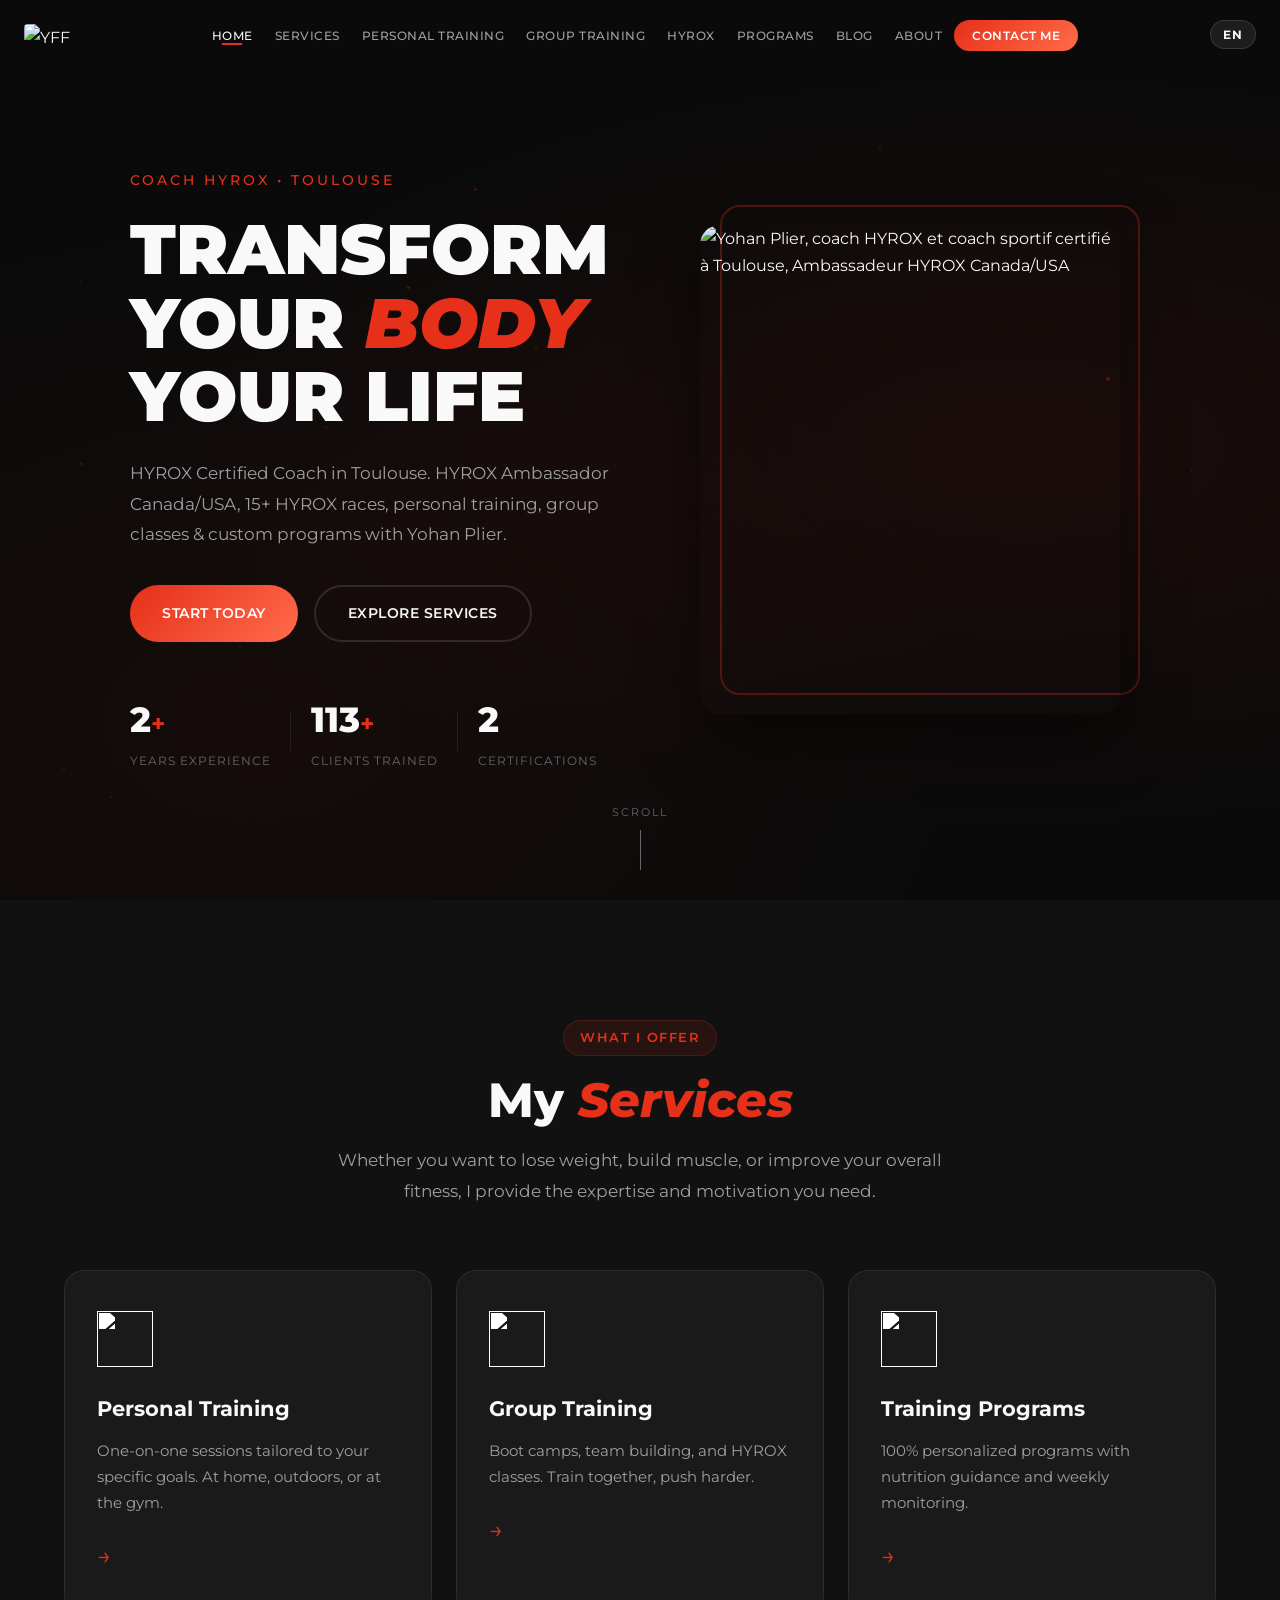
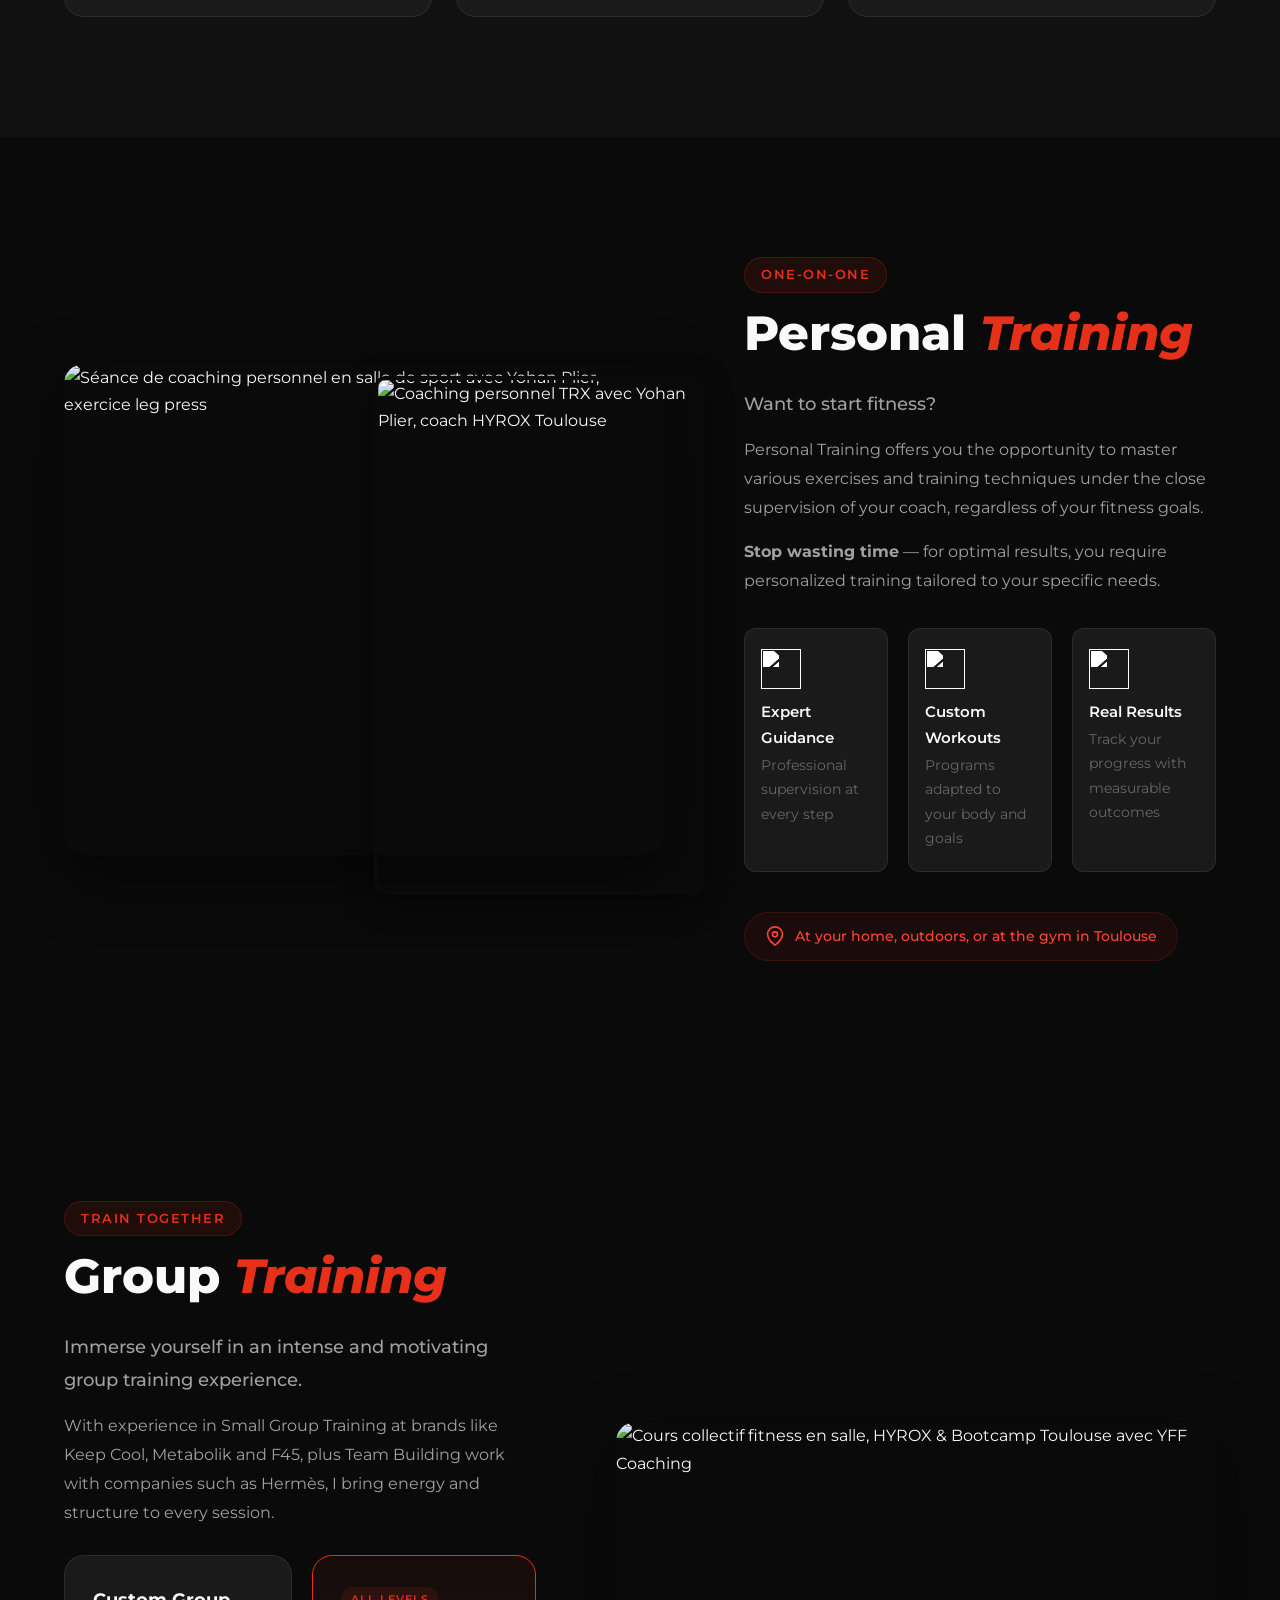
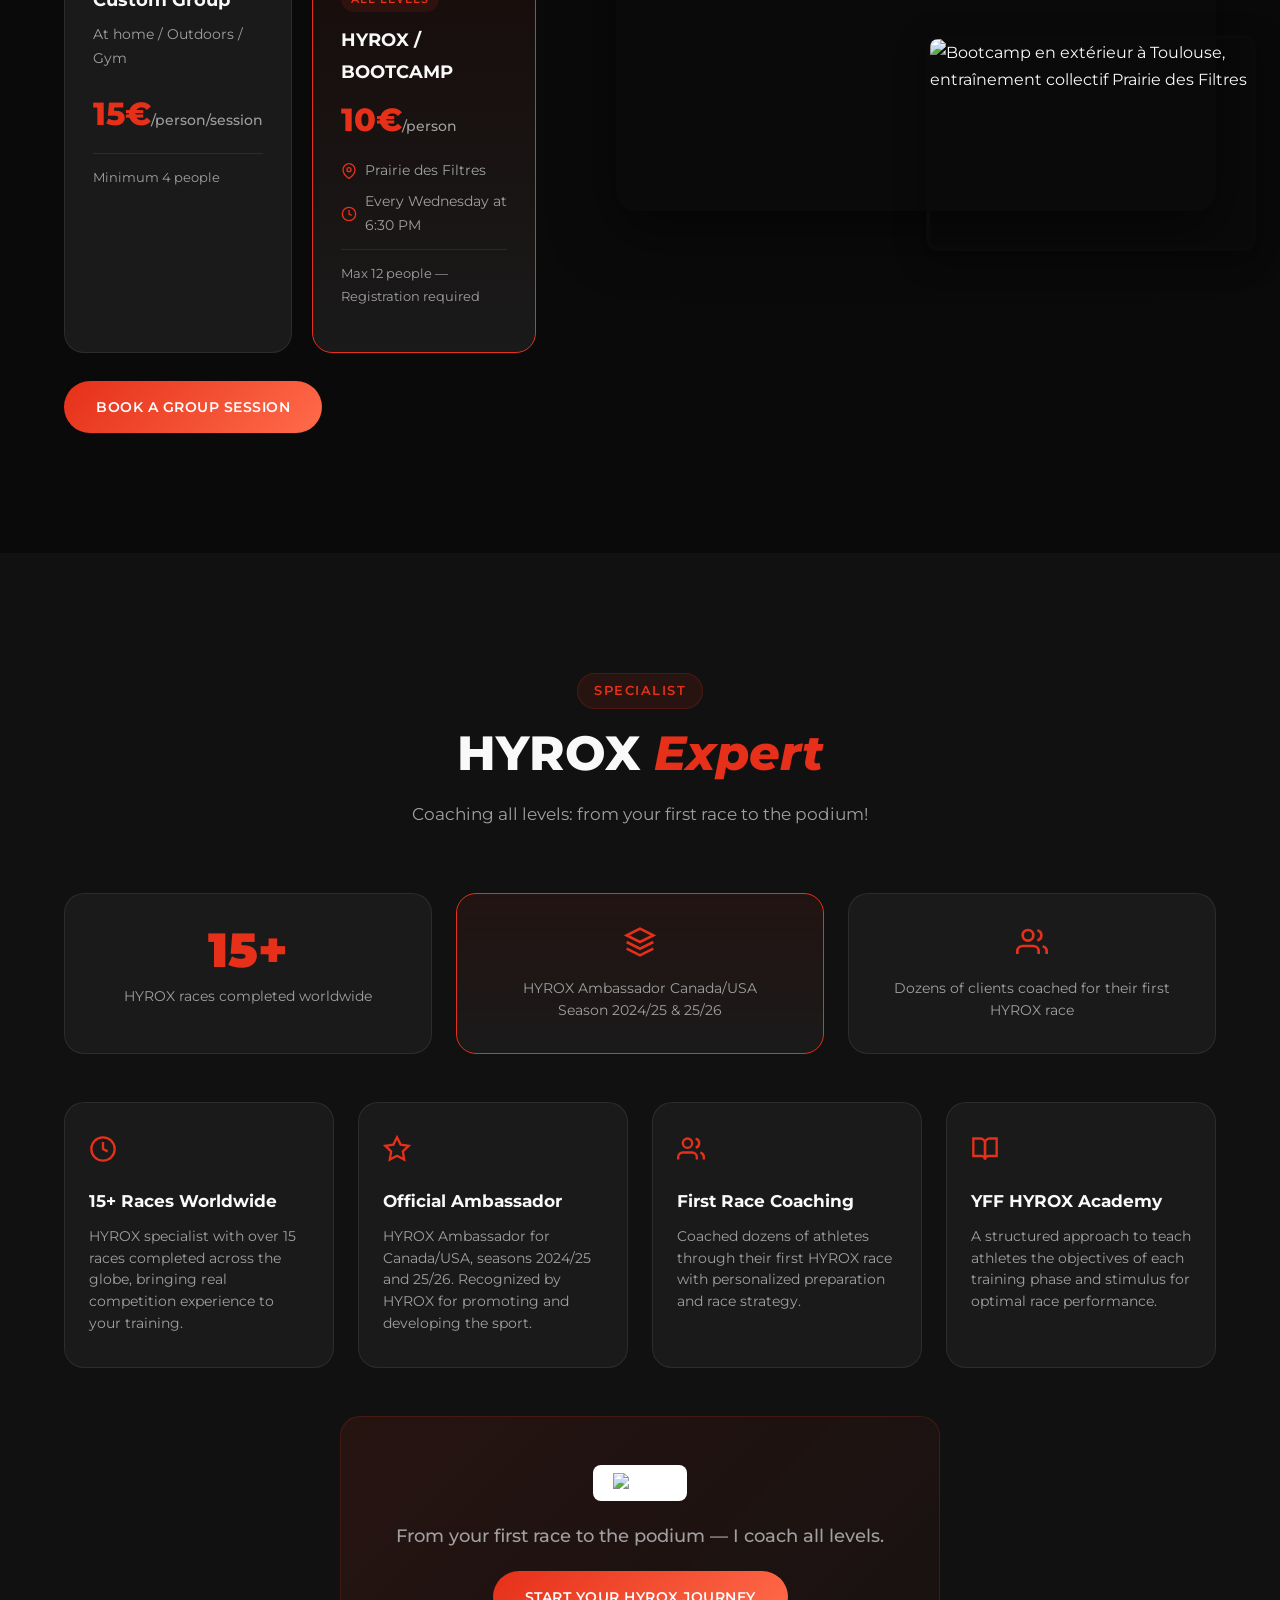
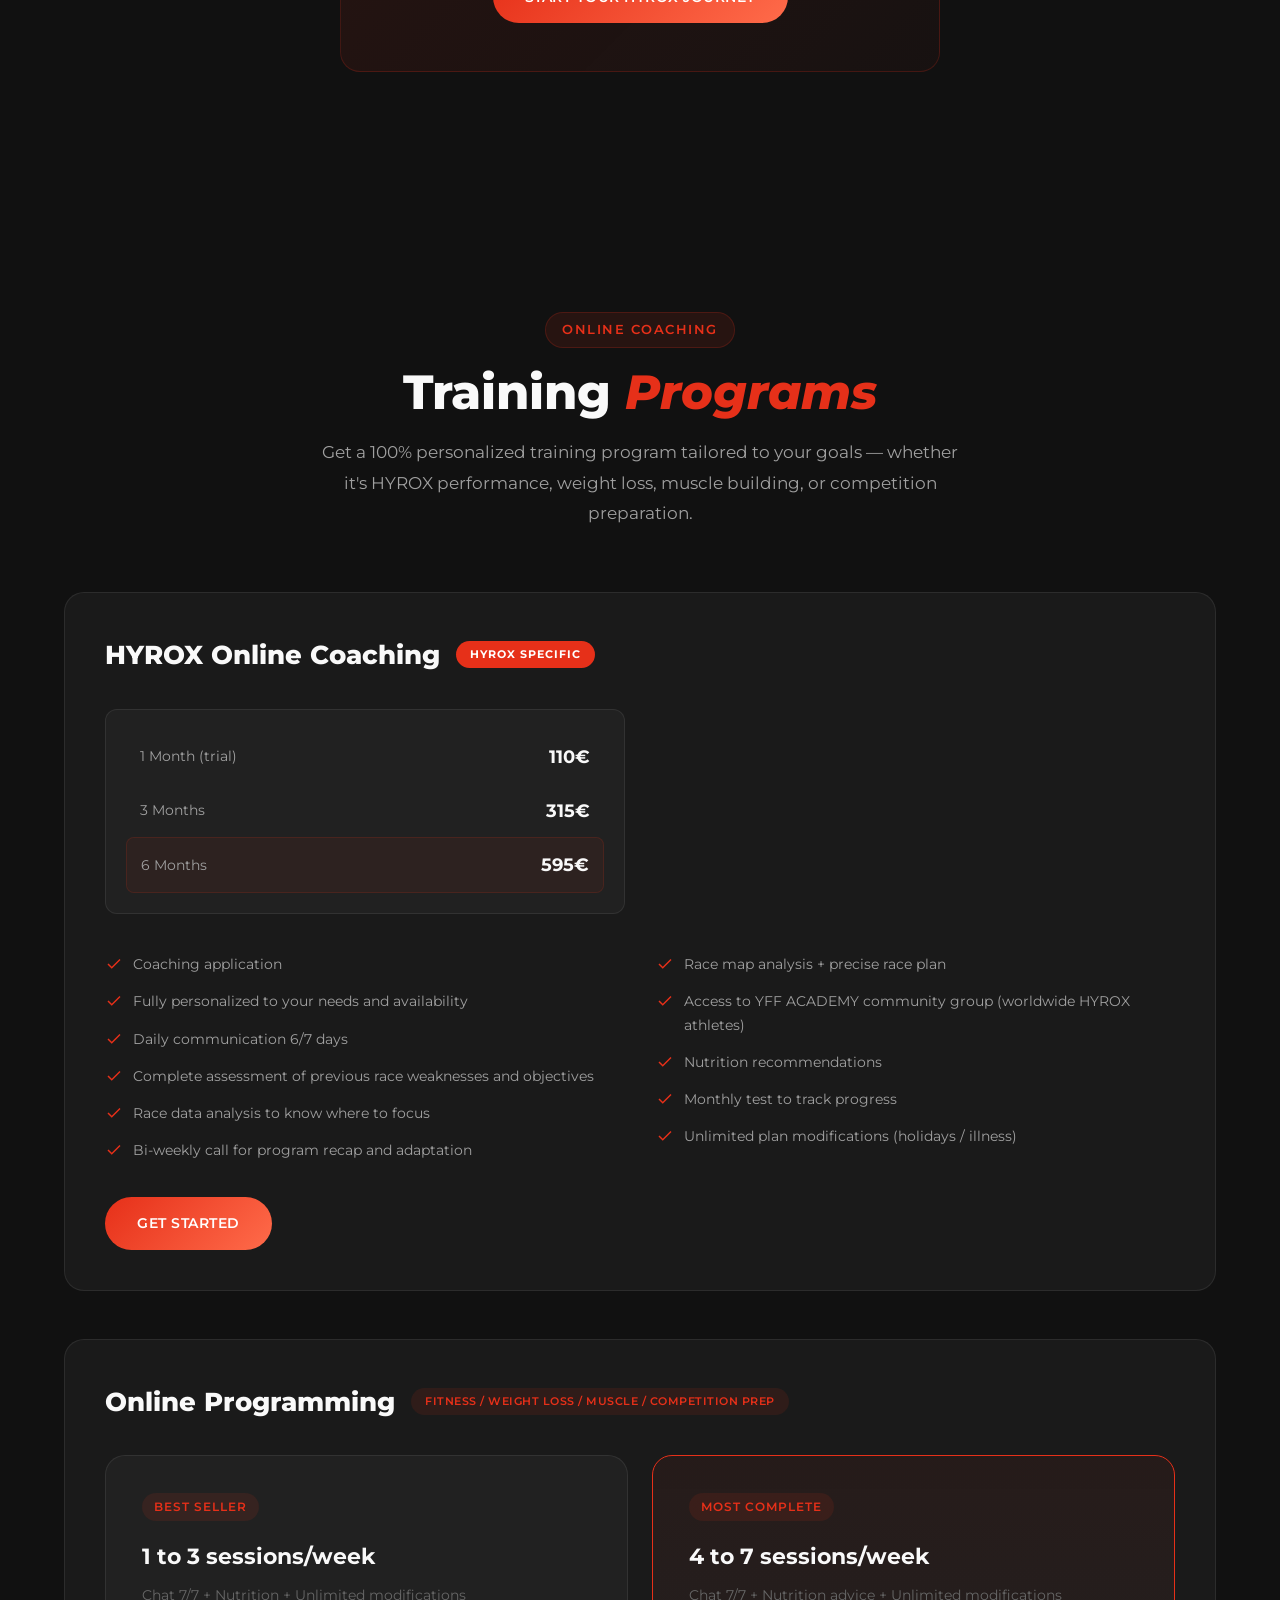
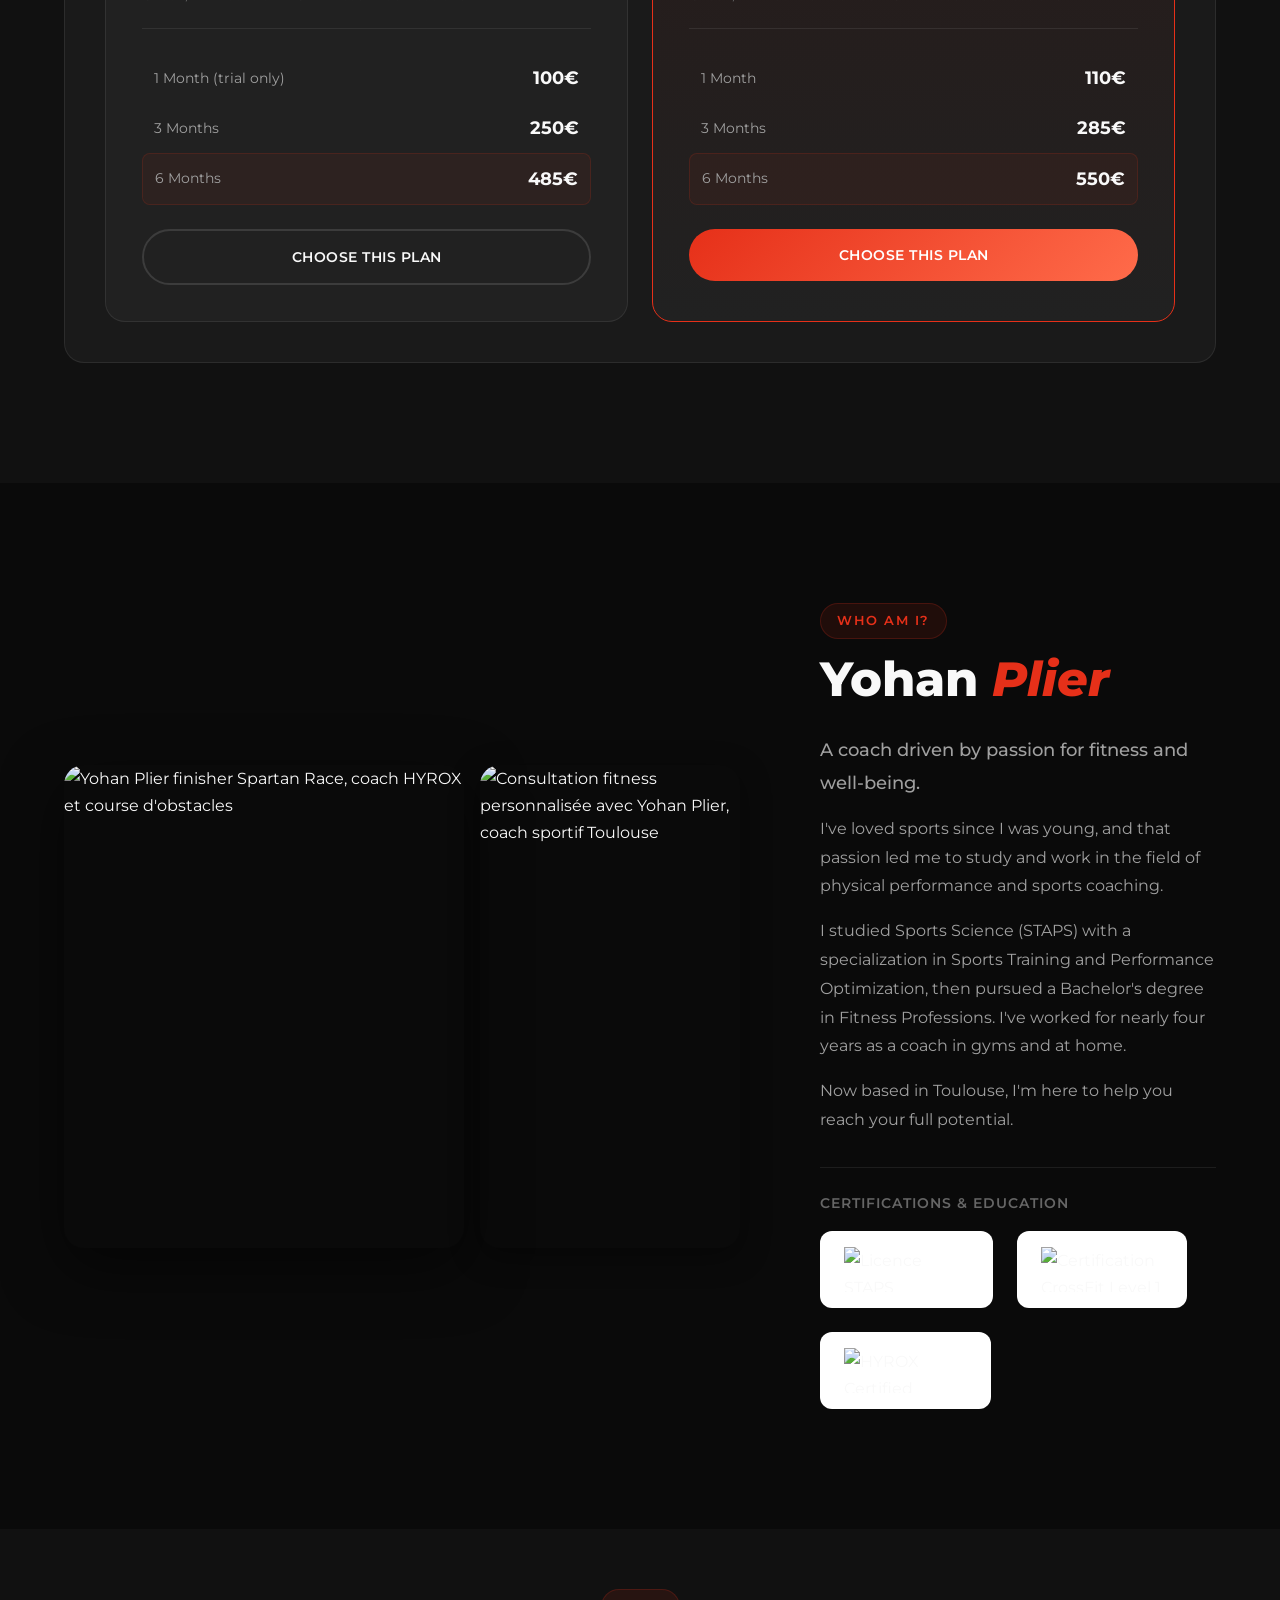
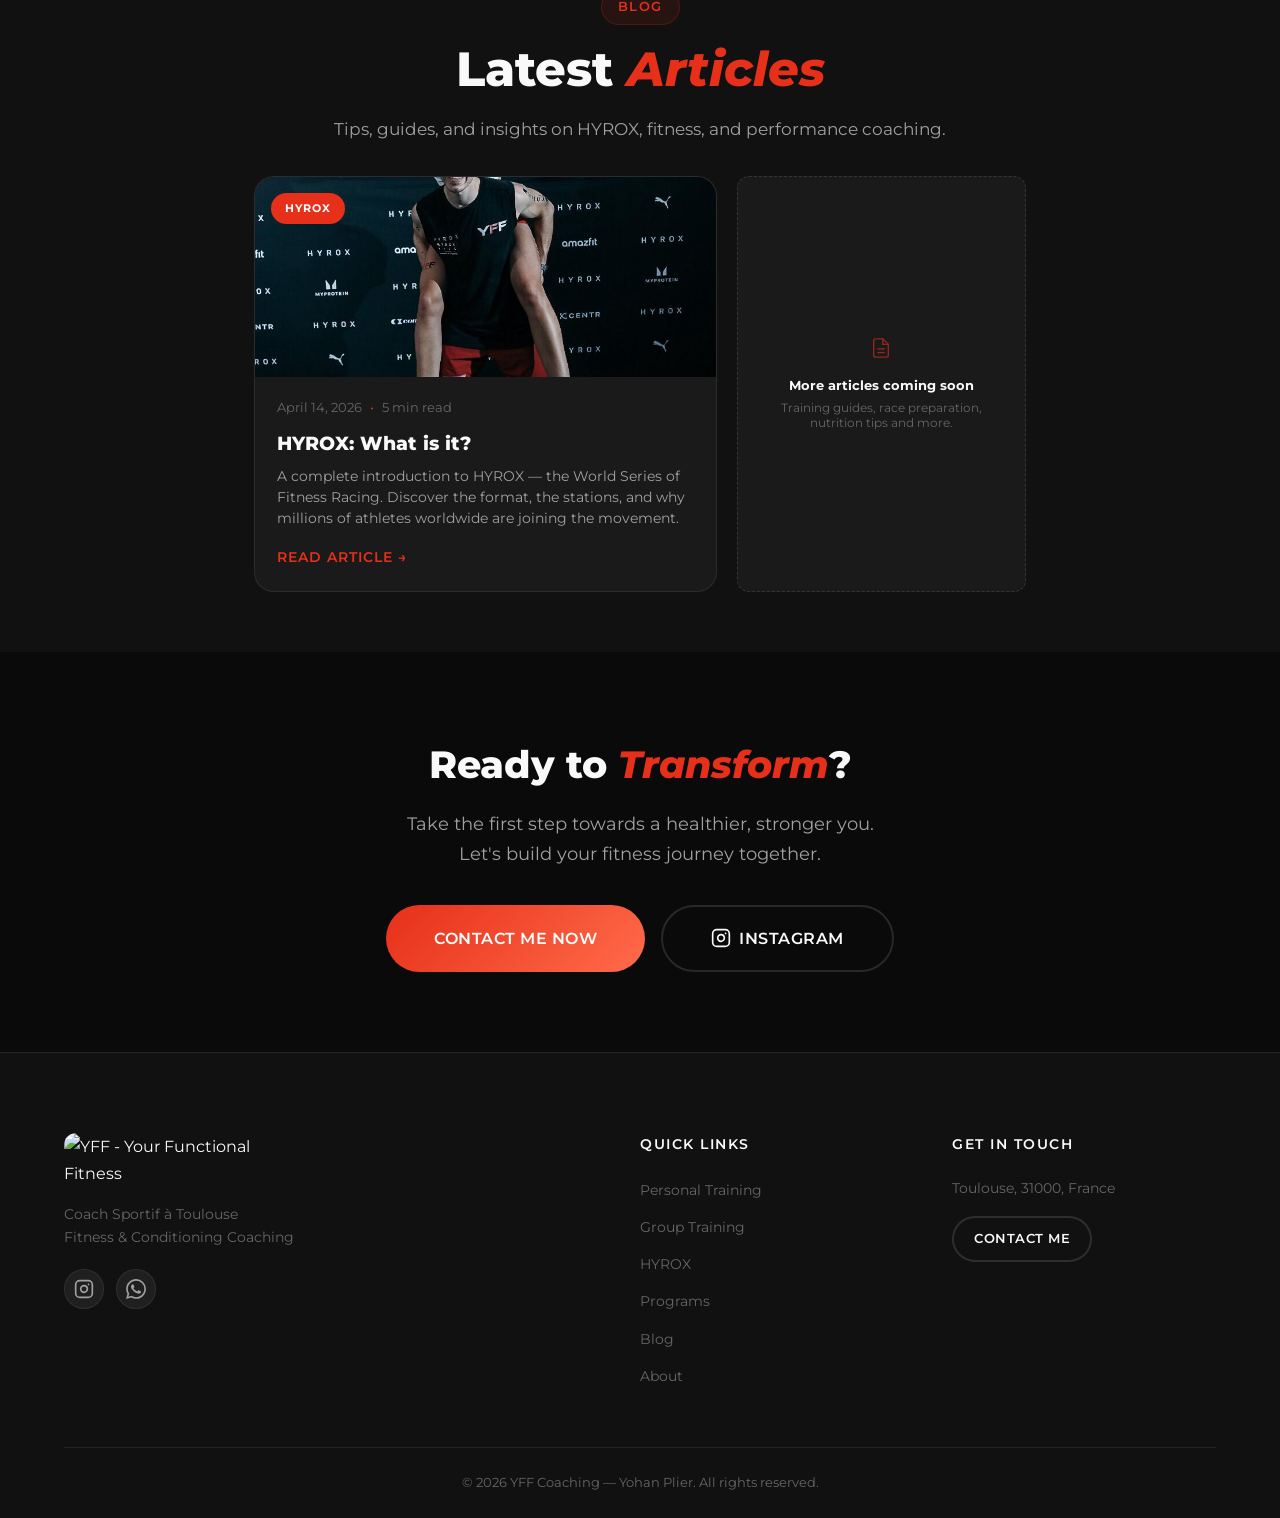
==== commit faf28868: "Major SEO overhaul — 10x upgrade Meta & head: - Richer title targeting "Coach HYROX Toulouse" - Long" ====
--- a/index.html
+++ b/index.html
@@ -1,59 +1,119 @@
 <!DOCTYPE html>
-<html lang="en">
+<html lang="fr">
 <head>
     <meta charset="UTF-8">
-    <meta name="viewport" content="width=device-width, initial-scale=1.0">
-    <title>YFF Coaching | Yohan Plier - Coach Sportif Toulouse</title>
-    <meta name="description" content="Coach sportif certifi&eacute; &agrave; Toulouse. Coaching Fitness &amp; Pr&eacute;paration physique &mdash; Coaching Personnel, Cours Collectifs, Programmes Sur-Mesure. Transforme ton corps avec Yohan Plier.">
-    <meta name="keywords" content="coach sportif france, coach sportif toulouse, personal trainer, group training, HYROX france, boot camp toulouse, weight loss, muscle building, YFF coaching, Yohan Plier">
+    <meta name="viewport" content="width=device-width, initial-scale=1.0, maximum-scale=5.0">
+    <meta name="format-detection" content="telephone=no">
+    <meta name="theme-color" content="#0a0a0a">
+    <meta name="color-scheme" content="dark">
+
+    <title>Coach HYROX Toulouse | YFF Coaching - Yohan Plier | Ambassadeur HYROX</title>
+    <meta name="description" content="Coach HYROX certifi&eacute; &agrave; Toulouse. Ambassadeur HYROX Canada/USA, sp&eacute;cialiste 15+ courses. Coaching personnel, cours collectifs HYROX &amp; Bootcamp (Prairie des Filtres), programmes sur-mesure &agrave; partir de 100&euro;. Transforme-toi avec Yohan Plier.">
+    <meta name="keywords" content="coach HYROX toulouse, coach sportif toulouse, personal trainer toulouse, HYROX france, HYROX coaching, bootcamp toulouse, prairie des filtres, ambassadeur HYROX, yohan plier, YFF coaching, HYROX academy, preparation HYROX, entrainement HYROX, coach fitness toulouse, perte de poids toulouse, prise de masse, preparation physique pompier, preparation gendarmerie, crossfit level 1, STAPS">
     <meta name="author" content="Yohan Plier - YFF Coaching">
-    <meta name="robots" content="index, follow">
+    <meta name="publisher" content="YFF Coaching">
+    <meta name="robots" content="index, follow, max-image-preview:large, max-snippet:-1, max-video-preview:-1">
+    <meta name="googlebot" content="index, follow, max-image-preview:large, max-snippet:-1">
+    <meta name="bingbot" content="index, follow">
+    <meta name="rating" content="General">
+    <meta name="distribution" content="Global">
+    <meta name="revisit-after" content="7 days">
     <link rel="canonical" href="https://alex-connected-mate.github.io/yff-coaching/">
+
+    <!-- Hreflang for bilingual -->
+    <link rel="alternate" hreflang="fr" href="https://alex-connected-mate.github.io/yff-coaching/?lang=fr">
+    <link rel="alternate" hreflang="en" href="https://alex-connected-mate.github.io/yff-coaching/?lang=en">
+    <link rel="alternate" hreflang="x-default" href="https://alex-connected-mate.github.io/yff-coaching/">
+
+    <!-- Preload key assets -->
+    <link rel="preload" as="image" href="assets/images/hero-yohan.png">
+    <link rel="preload" as="image" href="assets/images/logo-yff-new.png">
 
     <!-- Open Graph -->
     <meta property="og:type" content="website">
-    <meta property="og:title" content="YFF Coaching | Coach Sportif Toulouse - Yohan Plier">
-    <meta property="og:description" content="Coach sportif certifi&eacute; &agrave; Toulouse. Coaching Personnel, Cours Collectifs &amp; Programmes Sur-Mesure. Transforme ton corps avec un coaching expert.">
-    <meta property="og:image" content="assets/images/hero-yohan.png">
+    <meta property="og:title" content="Coach HYROX Toulouse | YFF Coaching - Yohan Plier">
+    <meta property="og:description" content="Coach HYROX certifi&eacute; &agrave; Toulouse. Ambassadeur HYROX Canada/USA, 15+ courses. Programmes sur-mesure d&egrave;s 100&euro;. Transforme-toi avec Yohan Plier.">
+    <meta property="og:image" content="https://alex-connected-mate.github.io/yff-coaching/assets/images/hero-yohan.png">
+    <meta property="og:image:width" content="420">
+    <meta property="og:image:height" content="490">
+    <meta property="og:image:alt" content="Yohan Plier - Coach HYROX Toulouse">
     <meta property="og:url" content="https://alex-connected-mate.github.io/yff-coaching/">
     <meta property="og:site_name" content="YFF Coaching">
-    <meta property="og:locale" content="en_CA">
-    <meta property="og:locale:alternate" content="fr_FR">
+    <meta property="og:locale" content="fr_FR">
+    <meta property="og:locale:alternate" content="en_US">
 
     <!-- Twitter Card -->
     <meta name="twitter:card" content="summary_large_image">
-    <meta name="twitter:title" content="YFF Coaching | Coach Sportif Toulouse">
-    <meta name="twitter:description" content="Coach sportif certifi&eacute; &agrave; Toulouse. Transforme ton corps avec Yohan Plier.">
-    <meta name="twitter:image" content="assets/images/hero-yohan.png">
+    <meta name="twitter:site" content="@yofirefit">
+    <meta name="twitter:creator" content="@yofirefit">
+    <meta name="twitter:title" content="Coach HYROX Toulouse | YFF Coaching">
+    <meta name="twitter:description" content="Coach HYROX certifi&eacute; &agrave; Toulouse. Ambassadeur HYROX, programmes sur-mesure. Transforme ton corps avec Yohan Plier.">
+    <meta name="twitter:image" content="https://alex-connected-mate.github.io/yff-coaching/assets/images/hero-yohan.png">
+    <meta name="twitter:image:alt" content="Yohan Plier - Coach HYROX Toulouse">
 
     <!-- Geo -->
-    <meta name="geo.region" content="FR">
-    <meta name="geo.placename" content="Toulouse">
+    <meta name="geo.region" content="FR-31">
+    <meta name="geo.placename" content="Toulouse, Haute-Garonne, Occitanie">
+    <meta name="geo.position" content="43.6047;1.4442">
+    <meta name="ICBM" content="43.6047, 1.4442">
 
     <!-- Fonts -->
     <link rel="preconnect" href="https://fonts.googleapis.com">
     <link rel="preconnect" href="https://fonts.gstatic.com" crossorigin>
     <link href="https://fonts.googleapis.com/css2?family=Montserrat:wght@300;400;500;600;700;800;900&display=swap" rel="stylesheet">
 
-    <!-- Favicon -->
+    <!-- Favicon & PWA Manifest -->
     <link rel="icon" type="image/png" href="assets/images/logo-yff-small.png">
     <link rel="apple-touch-icon" href="assets/images/logo-yff-small.png">
+    <link rel="manifest" href="site.webmanifest">
+    <link rel="author" href="humans.txt">
 
     <!-- Stylesheet -->
-    <link rel="stylesheet" href="css/style.css?v=6">
-
-    <!-- Structured Data - LocalBusiness -->
+    <link rel="stylesheet" href="css/style.css?v=9">
+
+    <!-- Structured Data - WebSite with SearchAction -->
     <script type="application/ld+json">
     {
         "@context": "https://schema.org",
-        "@type": "LocalBusiness",
+        "@type": "WebSite",
+        "name": "YFF Coaching",
+        "alternateName": "Your Functional Fitness",
+        "url": "https://alex-connected-mate.github.io/yff-coaching/",
+        "description": "Coach HYROX certifi\u00e9 \u00e0 Toulouse. Coaching personnel, cours collectifs et programmes sur-mesure.",
+        "publisher": {
+            "@type": "Organization",
+            "name": "YFF Coaching",
+            "logo": {
+                "@type": "ImageObject",
+                "url": "https://alex-connected-mate.github.io/yff-coaching/assets/images/logo-yff-new.png"
+            }
+        },
+        "inLanguage": ["fr-FR", "en-US"]
+    }
+    </script>
+
+    <!-- Structured Data - LocalBusiness / SportsActivityLocation -->
+    <script type="application/ld+json">
+    {
+        "@context": "https://schema.org",
+        "@type": ["LocalBusiness", "HealthAndBeautyBusiness", "SportsActivityLocation"],
+        "@id": "https://alex-connected-mate.github.io/yff-coaching/#business",
         "name": "YFF Coaching - Yohan Plier",
-        "description": "Certified Personal Trainer in Toulouse offering Personal Training, Group Training, and Custom Training Programs.",
-        "url": "https://yffcoaching.com",
-        "image": "assets/images/hero-yohan.png",
+        "alternateName": "Your Functional Fitness",
+        "description": "Coach HYROX et coach sportif certifi\u00e9 \u00e0 Toulouse. Ambassadeur HYROX Canada/USA, sp\u00e9cialiste avec 15+ courses HYROX. Coaching personnel \u00e0 domicile, en ext\u00e9rieur ou en salle, cours collectifs HYROX & Bootcamp \u00e0 la Prairie des Filtres, et programmes d'entra\u00eenement sur-mesure.",
+        "url": "https://alex-connected-mate.github.io/yff-coaching/",
+        "logo": "https://alex-connected-mate.github.io/yff-coaching/assets/images/logo-yff-new.png",
+        "image": [
+            "https://alex-connected-mate.github.io/yff-coaching/assets/images/hero-yohan.png",
+            "https://alex-connected-mate.github.io/yff-coaching/assets/images/coaching-gym.jpg",
+            "https://alex-connected-mate.github.io/yff-coaching/assets/images/blog/hyrox-finish.jpg"
+        ],
+        "telephone": "+33750355310",
+        "priceRange": "\u20ac\u20ac",
         "address": {
             "@type": "PostalAddress",
             "addressLocality": "Toulouse",
+            "postalCode": "31000",
             "addressRegion": "Occitanie",
             "addressCountry": "FR"
         },
@@ -62,75 +122,224 @@
             "latitude": 43.6047,
             "longitude": 1.4442
         },
-        "priceRange": "10\u20ac-595\u20ac",
-        "openingHoursSpecification": {
-            "@type": "OpeningHoursSpecification",
-            "dayOfWeek": ["Monday","Tuesday","Wednesday","Thursday","Friday","Saturday"],
-            "opens": "06:00",
-            "closes": "21:00"
-        },
+        "areaServed": [
+            { "@type": "City", "name": "Toulouse" },
+            { "@type": "AdministrativeArea", "name": "Occitanie" },
+            { "@type": "Country", "name": "France" }
+        ],
+        "openingHoursSpecification": [
+            {
+                "@type": "OpeningHoursSpecification",
+                "dayOfWeek": ["Monday","Tuesday","Wednesday","Thursday","Friday","Saturday"],
+                "opens": "06:00",
+                "closes": "21:00"
+            }
+        ],
         "sameAs": [
             "https://www.instagram.com/yofirefit",
-            "https://wa.me/+33750355310"
+            "https://wa.me/+33750355310",
+            "https://www.yffcoaching.com"
         ],
+        "founder": {
+            "@type": "Person",
+            "name": "Yohan Plier"
+        },
+        "slogan": "Your Functional Fitness \u2014 Transform Your Body, Transform Your Life",
         "hasOfferCatalog": {
             "@type": "OfferCatalog",
-            "name": "Training Services",
+            "name": "Coaching & Training Services",
             "itemListElement": [
                 {
                     "@type": "Offer",
                     "itemOffered": {
                         "@type": "Service",
-                        "name": "Personal Training",
-                        "description": "One-on-one personalized fitness coaching"
+                        "name": "Personal Training / Coaching Personnel",
+                        "description": "S\u00e9ances individuelles personnalis\u00e9es \u00e0 domicile, en ext\u00e9rieur ou en salle \u00e0 Toulouse",
+                        "serviceType": "Personal Training"
                     },
-                    "priceCurrency": "CAD",
-                    "price": "80.00"
+                    "priceCurrency": "EUR"
                 },
                 {
                     "@type": "Offer",
                     "itemOffered": {
                         "@type": "Service",
-                        "name": "Group Training",
-                        "description": "Boot camp, HYROX classes, and team building sessions"
-                    }
+                        "name": "HYROX & Bootcamp Group Class",
+                        "description": "Cours collectifs HYROX et Bootcamp \u00e0 la Prairie des Filtres, tous les mercredis 18h30",
+                        "serviceType": "Group Fitness Class"
+                    },
+                    "priceCurrency": "EUR",
+                    "price": "10.00"
                 },
                 {
                     "@type": "Offer",
                     "itemOffered": {
                         "@type": "Service",
-                        "name": "Training Programs",
-                        "description": "100% personalized training and nutrition programs"
-                    }
+                        "name": "Custom Group Training",
+                        "description": "Cours collectifs sur-mesure \u00e0 domicile, ext\u00e9rieur ou en salle (min. 4 personnes)",
+                        "serviceType": "Group Fitness Class"
+                    },
+                    "priceCurrency": "EUR",
+                    "price": "15.00"
+                },
+                {
+                    "@type": "Offer",
+                    "itemOffered": {
+                        "@type": "Service",
+                        "name": "HYROX Online Coaching",
+                        "description": "Coaching HYROX en ligne avec application, communication quotidienne, analyse de course et plan personnalis\u00e9",
+                        "serviceType": "Online Coaching"
+                    },
+                    "priceCurrency": "EUR",
+                    "price": "110.00"
+                },
+                {
+                    "@type": "Offer",
+                    "itemOffered": {
+                        "@type": "Service",
+                        "name": "Online Programming",
+                        "description": "Programme d'entra\u00eenement en ligne pour remise en forme, perte de poids, prise de masse ou pr\u00e9paration concours",
+                        "serviceType": "Online Coaching"
+                    },
+                    "priceCurrency": "EUR",
+                    "price": "100.00"
                 }
             ]
-        }
+        },
+        "makesOffer": [
+            {
+                "@type": "Offer",
+                "name": "HYROX 6-month coaching",
+                "price": "595",
+                "priceCurrency": "EUR"
+            }
+        ],
+        "knowsAbout": ["HYROX", "Personal Training", "Group Training", "Nutrition", "Strength and Conditioning", "Weight Loss", "Muscle Building", "Competition Prep"]
     }
     </script>
 
-    <!-- Structured Data - Person -->
+    <!-- Structured Data - Person (Yohan Plier) -->
     <script type="application/ld+json">
     {
         "@context": "https://schema.org",
         "@type": "Person",
+        "@id": "https://alex-connected-mate.github.io/yff-coaching/#yohan",
         "name": "Yohan Plier",
-        "jobTitle": "Certified Personal Trainer",
-        "description": "Fitness & Conditioning coach with a degree in Sports Science (STAPS) and CrossFit Level 1 certification.",
-        "url": "https://yffcoaching.com",
-        "image": "assets/images/hero-yohan.png",
+        "givenName": "Yohan",
+        "familyName": "Plier",
+        "jobTitle": "Coach HYROX & Personal Trainer",
+        "description": "Coach HYROX certifi\u00e9, Ambassadeur HYROX Canada/USA saisons 2024/25 & 25/26, sp\u00e9cialiste avec 15+ courses HYROX r\u00e9alis\u00e9es dans le monde entier. Dipl\u00f4m\u00e9 en Sciences du Sport (STAPS) et certifi\u00e9 CrossFit Level 1.",
+        "url": "https://alex-connected-mate.github.io/yff-coaching/",
+        "image": "https://alex-connected-mate.github.io/yff-coaching/assets/images/hero-yohan.png",
         "sameAs": [
             "https://www.instagram.com/yofirefit",
             "https://wa.me/+33750355310"
         ],
         "worksFor": {
             "@type": "Organization",
-            "name": "YFF Coaching"
+            "@id": "https://alex-connected-mate.github.io/yff-coaching/#business"
         },
-        "knowsAbout": ["Personal Training", "Fitness Coaching", "HYROX", "CrossFit", "Sports Science", "Nutrition"],
+        "knowsAbout": ["HYROX", "Personal Training", "Fitness Coaching", "CrossFit", "Sports Science", "Nutrition", "Race Preparation", "Competition Coaching"],
         "alumniOf": {
             "@type": "EducationalOrganization",
             "name": "Universit\u00e9 Paris Descartes"
-        }
+        },
+        "hasCredential": [
+            {
+                "@type": "EducationalOccupationalCredential",
+                "name": "Licence STAPS - Sciences du Sport",
+                "credentialCategory": "degree"
+            },
+            {
+                "@type": "EducationalOccupationalCredential",
+                "name": "CrossFit Level 1 Trainer",
+                "credentialCategory": "certification"
+            },
+            {
+                "@type": "EducationalOccupationalCredential",
+                "name": "HYROX Certified Coach",
+                "credentialCategory": "certification"
+            }
+        ],
+        "award": [
+            "HYROX Ambassador Canada/USA Season 2024/25",
+            "HYROX Ambassador Canada/USA Season 2025/26"
+        ],
+        "addressLocality": "Toulouse",
+        "addressCountry": "FR"
+    }
+    </script>
+
+    <!-- Structured Data - FAQPage -->
+    <script type="application/ld+json">
+    {
+        "@context": "https://schema.org",
+        "@type": "FAQPage",
+        "mainEntity": [
+            {
+                "@type": "Question",
+                "name": "Qu'est-ce que HYROX ?",
+                "acceptedAnswer": {
+                    "@type": "Answer",
+                    "text": "HYROX est la World Series of Fitness Racing : une comp\u00e9tition globale qui combine 8 km de course (8 x 1 km) avec 8 stations de workout fonctionnel. Le format est identique partout dans le monde, ce qui rend les performances directement comparables."
+                }
+            },
+            {
+                "@type": "Question",
+                "name": "O\u00f9 se d\u00e9roulent les cours collectifs HYROX \u00e0 Toulouse ?",
+                "acceptedAnswer": {
+                    "@type": "Answer",
+                    "text": "Les cours collectifs HYROX et Bootcamp ont lieu \u00e0 la Prairie des Filtres \u00e0 Toulouse, tous les mercredis \u00e0 18h30. Tarif : 10\u20ac par personne, maximum 12 personnes, inscription pr\u00e9alable requise."
+                }
+            },
+            {
+                "@type": "Question",
+                "name": "Combien co\u00fbte le coaching HYROX en ligne ?",
+                "acceptedAnswer": {
+                    "@type": "Answer",
+                    "text": "Le coaching HYROX en ligne de YFF Coaching commence \u00e0 110\u20ac pour un mois d'essai, 315\u20ac pour 3 mois, ou 595\u20ac pour 6 mois. Il inclut l'application de coaching, un programme 100% personnalis\u00e9, communication quotidienne 6j/7, analyse de course et appels bi-mensuels."
+                }
+            },
+            {
+                "@type": "Question",
+                "name": "Puis-je faire HYROX sans exp\u00e9rience ?",
+                "acceptedAnswer": {
+                    "@type": "Answer",
+                    "text": "Oui, absolument. HYROX est con\u00e7u pour tous les niveaux : de la premi\u00e8re course au podium. Yohan Plier a accompagn\u00e9 des dizaines d'athl\u00e8tes pour leur premi\u00e8re course HYROX avec une pr\u00e9paration personnalis\u00e9e et une strat\u00e9gie de course adapt\u00e9e."
+                }
+            },
+            {
+                "@type": "Question",
+                "name": "Qui est Yohan Plier ?",
+                "acceptedAnswer": {
+                    "@type": "Answer",
+                    "text": "Yohan Plier est coach HYROX et sportif certifi\u00e9, bas\u00e9 \u00e0 Toulouse. Ambassadeur HYROX Canada/USA (saisons 2024/25 & 25/26) avec 15+ courses HYROX r\u00e9alis\u00e9es dans le monde entier. Dipl\u00f4m\u00e9 en STAPS (Paris Descartes), certifi\u00e9 CrossFit Level 1 et fondateur de YFF Academy."
+                }
+            },
+            {
+                "@type": "Question",
+                "name": "Quels programmes sont disponibles ?",
+                "acceptedAnswer": {
+                    "@type": "Answer",
+                    "text": "YFF Coaching propose : coaching personnel \u00e0 domicile/ext\u00e9rieur/salle, cours collectifs HYROX & Bootcamp, cours sur-mesure pour groupes (15\u20ac/personne, min. 4), coaching HYROX en ligne, et programmes en ligne pour remise en forme, perte de poids, prise de masse ou pr\u00e9paration concours (pompier, gendarmerie)."
+                }
+            }
+        ]
+    }
+    </script>
+
+    <!-- Structured Data - BreadcrumbList -->
+    <script type="application/ld+json">
+    {
+        "@context": "https://schema.org",
+        "@type": "BreadcrumbList",
+        "itemListElement": [
+            {
+                "@type": "ListItem",
+                "position": 1,
+                "name": "Home",
+                "item": "https://alex-connected-mate.github.io/yff-coaching/"
+            }
+        ]
     }
     </script>
 </head>
@@ -170,19 +379,26 @@
         </div>
     </nav>
 
+    <!-- SEO-only semantic content -->
+    <div class="seo-only" aria-hidden="true">
+        <h2>Coach HYROX &amp; Coach Sportif Certifi&eacute; &agrave; Toulouse - YFF Coaching</h2>
+        <p>YFF Coaching (Your Functional Fitness) est dirig&eacute; par Yohan Plier, coach HYROX certifi&eacute; et Ambassadeur HYROX Canada/USA pour les saisons 2024/25 et 25/26. Avec plus de 15 courses HYROX r&eacute;alis&eacute;es dans le monde entier et un dipl&ocirc;me en Sciences du Sport (STAPS - Universit&eacute; Paris Descartes), il propose &agrave; Toulouse : coaching personnel &agrave; domicile, en ext&eacute;rieur ou en salle ; cours collectifs HYROX et Bootcamp &agrave; la Prairie des Filtres tous les mercredis &agrave; 18h30 ; coaching HYROX en ligne et programmes personnalis&eacute;s pour remise en forme, perte de poids, prise de masse musculaire et pr&eacute;paration aux concours (pompier, gendarmerie).</p>
+        <p>Services disponibles: coach HYROX Toulouse, personal trainer Toulouse, coach sportif Toulouse, pr&eacute;paration HYROX, entra&icirc;nement HYROX, HYROX Academy, cours collectif HYROX Toulouse, bootcamp Prairie des Filtres, coaching en ligne, programme fitness sur-mesure.</p>
+    </div>
+
     <!-- Hero -->
     <section id="hero" aria-labelledby="hero-heading">
         <div class="hero-bg-overlay" aria-hidden="true"></div>
         <div class="hero-particles" id="particles" aria-hidden="true"></div>
         <div class="hero-content">
             <div class="hero-text">
-                <p class="hero-subtitle animate-in" data-i18n="hero.subtitle">Coach Sportif &bull; Toulouse</p>
+                <p class="hero-subtitle animate-in" data-i18n="hero.subtitle">Coach HYROX &bull; Toulouse</p>
                 <h1 id="hero-heading" class="hero-title animate-in">
                     <span class="line1" data-i18n="hero.line1">TRANSFORM</span>
                     <span class="line2" data-i18n="hero.line2">YOUR <em class="text-accent">BODY</em></span>
                     <span class="line3" data-i18n="hero.line3">YOUR LIFE</span>
                 </h1>
-                <p class="hero-desc animate-in" data-i18n="hero.desc">Fitness & Conditioning coaching with Yohan Plier. Personal training, outdoor, at home and indoor sessions tailored to your goals.</p>
+                <p class="hero-desc animate-in" data-i18n="hero.desc">Coach HYROX certifi&eacute; &agrave; Toulouse. Ambassadeur HYROX Canada/USA, 15+ courses HYROX, coaching personnel, cours collectifs &amp; programmes sur-mesure avec Yohan Plier.</p>
                 <div class="hero-buttons animate-in">
                     <a href="#" class="btn btn-primary open-contact" data-i18n="hero.cta1">Start Today</a>
                     <a href="#services" class="btn btn-outline" data-i18n="hero.cta2">Explore Services</a>
@@ -204,7 +420,7 @@
             </div>
             <div class="hero-image animate-in">
                 <div class="hero-img-wrapper">
-                    <img src="assets/images/hero-yohan.png" alt="Yohan Plier - Coach Sportif Certifi&eacute; &agrave; Toulouse" width="420" height="490" loading="eager">
+                    <img src="assets/images/hero-yohan.png" alt="Yohan Plier, coach HYROX et coach sportif certifi&eacute; &agrave; Toulouse, Ambassadeur HYROX Canada/USA" width="420" height="490" loading="eager" fetchpriority="high">
                     <div class="hero-img-accent" aria-hidden="true"></div>
                 </div>
             </div>
@@ -258,8 +474,8 @@
             <div class="split-section">
                 <div class="split-image animate-slide-left">
                     <div class="image-stack">
-                        <img src="assets/images/coaching-gym.jpg" alt="Yohan coaching a client in the gym with leg press exercise" class="stack-main" width="600" height="491" loading="lazy">
-                        <img src="assets/images/coaching-trx.jpg" alt="Personal TRX training session with coach Yohan" class="stack-secondary" width="330" height="523" loading="lazy">
+                        <img src="assets/images/coaching-gym.jpg" alt="S&eacute;ance de coaching personnel en salle de sport avec Yohan Plier, exercice leg press" class="stack-main" width="600" height="491" loading="lazy">
+                        <img src="assets/images/coaching-trx.jpg" alt="Coaching personnel TRX avec Yohan Plier, coach HYROX Toulouse" class="stack-secondary" width="330" height="523" loading="lazy">
                     </div>
                 </div>
                 <div class="split-content animate-slide-right">
@@ -306,8 +522,8 @@
             <div class="split-section reverse">
                 <div class="split-image animate-slide-right">
                     <div class="image-stack">
-                        <img src="assets/images/group-indoor.jpg" alt="Group fitness training session" class="stack-main" width="600" height="389" loading="lazy">
-                        <img src="assets/images/group-outdoor.jpg" alt="Outdoor boot camp group training" class="stack-secondary" width="330" height="214" loading="lazy">
+                        <img src="assets/images/group-indoor.jpg" alt="Cours collectif fitness en salle, HYROX &amp; Bootcamp Toulouse avec YFF Coaching" class="stack-main" width="600" height="389" loading="lazy">
+                        <img src="assets/images/group-outdoor.jpg" alt="Bootcamp en ext&eacute;rieur &agrave; Toulouse, entra&icirc;nement collectif Prairie des Filtres" class="stack-secondary" width="330" height="214" loading="lazy">
                     </div>
                 </div>
                 <div class="split-content animate-slide-left">
@@ -514,8 +730,8 @@
             <div class="split-section">
                 <div class="split-image animate-slide-left">
                     <div class="about-image-grid">
-                        <img src="assets/images/spartan-race.jpg" alt="Yohan Plier finishing Spartan Race with medal" class="about-img-main" width="400" height="483" loading="lazy">
-                        <img src="assets/images/consultation.jpg" alt="Coach Yohan during a personalized fitness consultation" class="about-img-secondary" width="260" height="238" loading="lazy">
+                        <img src="assets/images/spartan-race.jpg" alt="Yohan Plier finisher Spartan Race, coach HYROX et course d'obstacles" class="about-img-main" width="400" height="483" loading="lazy">
+                        <img src="assets/images/consultation.jpg" alt="Consultation fitness personnalis&eacute;e avec Yohan Plier, coach sportif Toulouse" class="about-img-secondary" width="260" height="238" loading="lazy">
                     </div>
                 </div>
                 <div class="split-content animate-slide-right">
@@ -529,13 +745,13 @@
                         <h4 data-i18n="about.certs">Certifications & Education</h4>
                         <div class="cert-logos">
                             <div class="cert-item">
-                                <img src="assets/images/logo-paris-descartes.png" alt="Universit&eacute; Paris Descartes - Sports Science Degree" width="180" height="65" loading="lazy">
+                                <img src="assets/images/logo-paris-descartes.png" alt="Licence STAPS Sciences du Sport - Universit&eacute; Paris Descartes" width="180" height="65" loading="lazy">
                             </div>
                             <div class="cert-item">
-                                <img src="assets/images/logo-crossfit.jpg" alt="CrossFit Level 1 Certified Trainer" width="180" height="66" loading="lazy">
+                                <img src="assets/images/logo-crossfit.jpg" alt="Certification CrossFit Level 1 Trainer - Yohan Plier" width="180" height="66" loading="lazy">
                             </div>
                             <div class="cert-item">
-                                <img src="assets/images/logo-hyrox.png" alt="HYROX Certified Coach" width="180" height="66" loading="lazy">
+                                <img src="assets/images/logo-hyrox.png" alt="HYROX Certified Coach - Ambassadeur HYROX Canada/USA" width="180" height="66" loading="lazy">
                             </div>
                         </div>
                     </div>
@@ -645,7 +861,9 @@
     <!-- Contact Modal -->
     <div class="modal-overlay" id="contactModal" aria-hidden="true" role="dialog" aria-labelledby="modal-title">
         <div class="modal">
-            <button class="modal-close" id="modalClose" aria-label="Close">&times;</button>
+            <button class="modal-close" id="modalClose" aria-label="Close">
+                <svg xmlns="http://www.w3.org/2000/svg" width="16" height="16" viewBox="0 0 24 24" fill="none" stroke="currentColor" stroke-width="2.5" stroke-linecap="round" stroke-linejoin="round" aria-hidden="true"><line x1="18" y1="6" x2="6" y2="18"/><line x1="6" y1="6" x2="18" y2="18"/></svg>
+            </button>
             <div class="modal-logo">
                 <img src="assets/images/logo-yff-new.png" alt="YFF" width="80" height="80">
             </div>
@@ -684,7 +902,7 @@
     </div>
 
     <!-- Scripts -->
-    <script src="js/i18n.js?v=6"></script>
-    <script src="js/main.js?v=6"></script>
+    <script src="js/i18n.js?v=9"></script>
+    <script src="js/main.js?v=9"></script>
 </body>
 </html>
--- a/css/style.css
+++ b/css/style.css
@@ -1424,17 +1424,21 @@
 /* --- Blog --- */
 #blog {
     background: var(--bg-section);
-    padding: 80px 0;
+    padding: 60px 0;
 }
 
 #blog .container {
-    max-width: 960px;
+    max-width: 820px;
+}
+
+#blog .section-header {
+    margin-bottom: 32px;
 }
 
 .blog-grid {
     display: grid;
     grid-template-columns: 1.6fr 1fr;
-    gap: 24px;
+    gap: 20px;
     align-items: stretch;
 }
 
@@ -1458,7 +1462,8 @@
 .blog-card-image {
     position: relative;
     width: 100%;
-    aspect-ratio: 16 / 9;
+    aspect-ratio: 16 / 8;
+    max-height: 200px;
     overflow: hidden;
 }
 
@@ -1534,37 +1539,37 @@
 .blog-coming-soon {
     background: var(--bg-card);
     border: 1px dashed var(--border-light);
-    border-radius: var(--radius-lg);
+    border-radius: var(--radius-md);
     display: flex;
     align-items: center;
     justify-content: center;
-    min-height: 220px;
+    min-height: 160px;
 }
 
 .blog-coming-soon-inner {
     text-align: center;
-    padding: 20px;
+    padding: 16px;
     color: var(--text-muted);
 }
 
 .blog-coming-soon-inner svg {
-    width: 30px;
-    height: 30px;
+    width: 22px;
+    height: 22px;
     color: var(--accent);
-    margin-bottom: 10px;
+    margin-bottom: 8px;
     opacity: 0.6;
 }
 
 .blog-coming-soon-inner h4 {
     color: var(--text-primary);
-    font-size: 0.9rem;
+    font-size: 0.8rem;
     font-weight: 700;
-    margin-bottom: 6px;
+    margin-bottom: 4px;
 }
 
 .blog-coming-soon-inner p {
-    font-size: 0.78rem;
-    line-height: 1.4;
+    font-size: 0.72rem;
+    line-height: 1.3;
 }
 
 /* --- Blog Article Page --- */
@@ -2100,10 +2105,15 @@
         z-index: 1002;
     }
 
+    .lang-switch {
+        transition: opacity 0.25s ease, transform 0.25s ease;
+    }
+
     body.nav-open .lang-switch {
         opacity: 0;
+        transform: translateX(20px);
         pointer-events: none;
-        transition: opacity 0.2s ease;
+        visibility: hidden;
     }
 
     .hero-content {
@@ -2178,7 +2188,9 @@
     .blog-grid {
         grid-template-columns: 1fr;
     }
-
+}
+
+@media (max-width: 600px) {
     .features-list {
         grid-template-columns: 1fr;
     }
@@ -2186,6 +2198,25 @@
     .feature-item {
         flex-direction: row;
         align-items: center;
+    }
+
+    /* Keep "Choose This Plan" button on one line */
+    .program-card .btn-full,
+    .program-card .btn {
+        white-space: nowrap;
+        font-size: 0.75rem;
+        padding: 12px 16px;
+        letter-spacing: 0.5px;
+    }
+
+    /* Center footer logo on mobile */
+    .footer-brand {
+        text-align: center;
+    }
+
+    .footer-logo-img {
+        display: flex;
+        justify-content: center;
     }
 }
 
@@ -2503,7 +2534,8 @@
     outline-offset: 2px;
 }
 
-.sr-only {
+.sr-only,
+.seo-only {
     position: absolute;
     width: 1px;
     height: 1px;
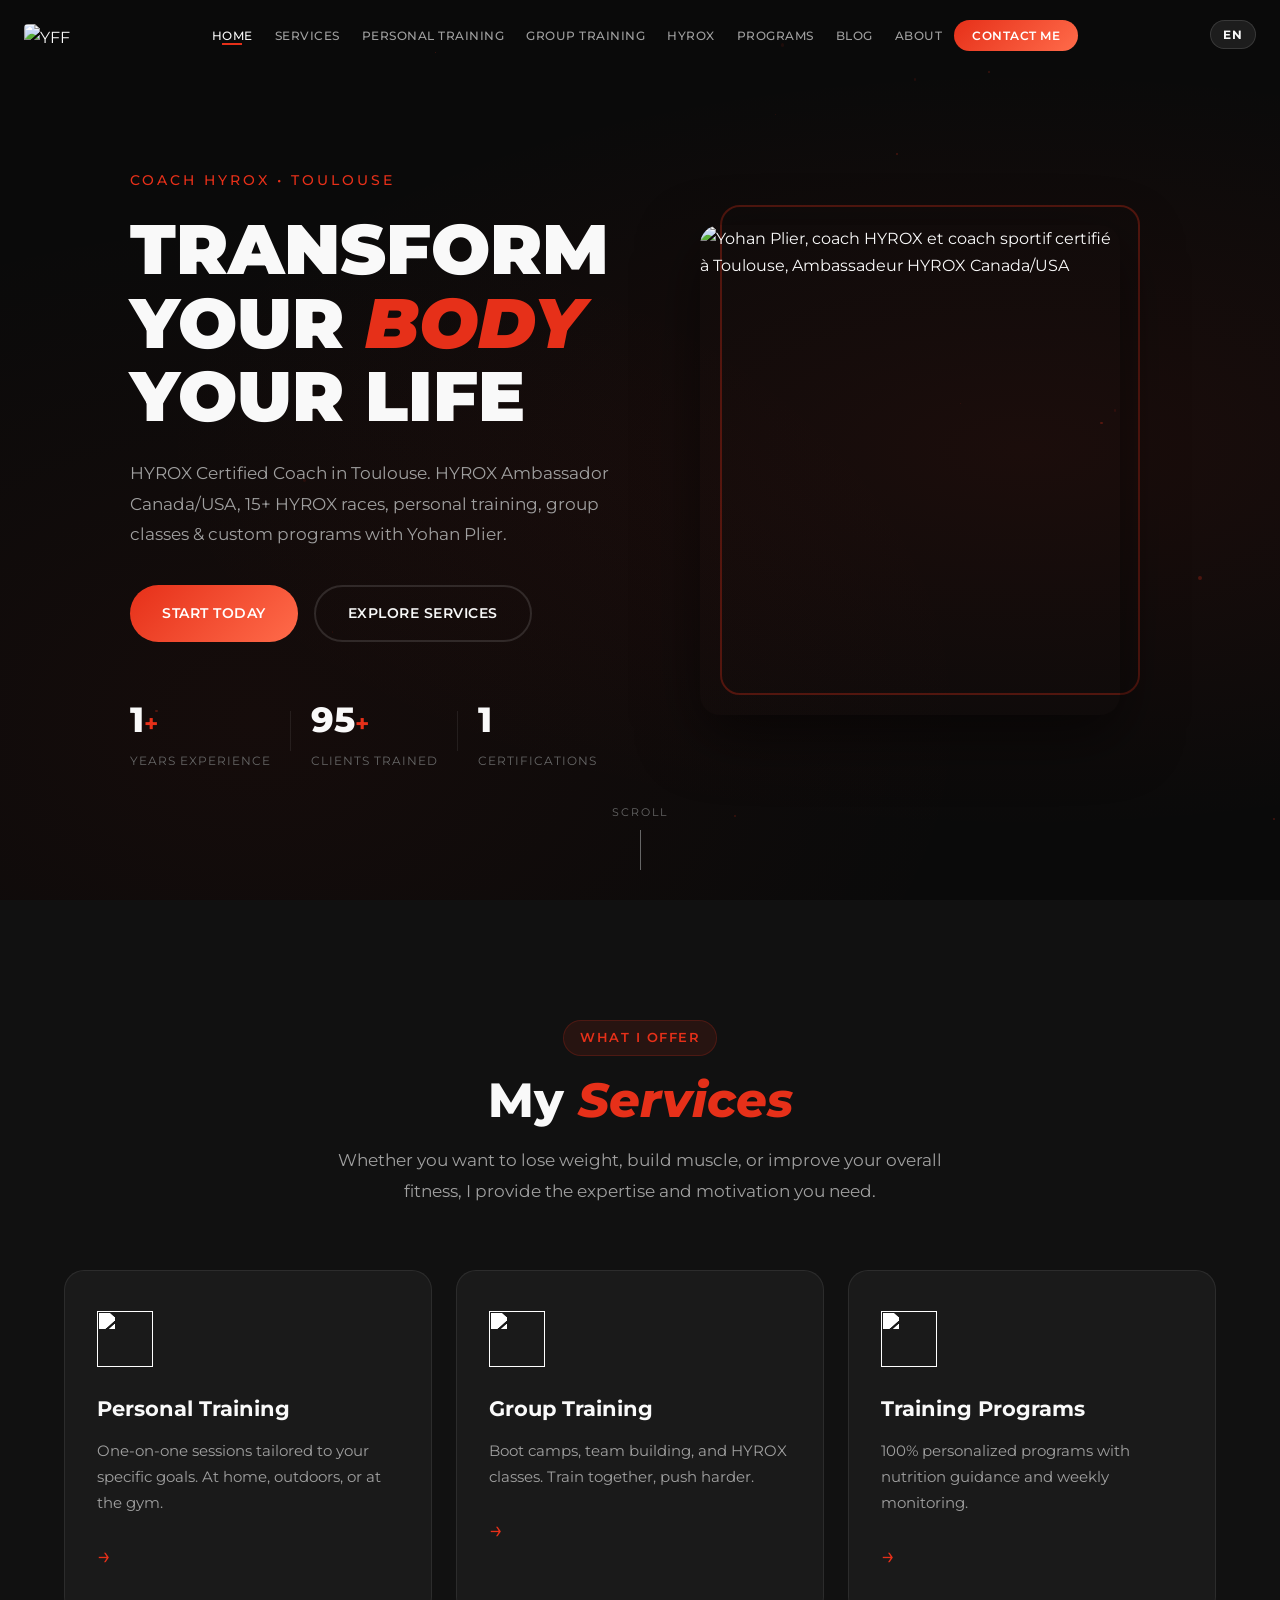
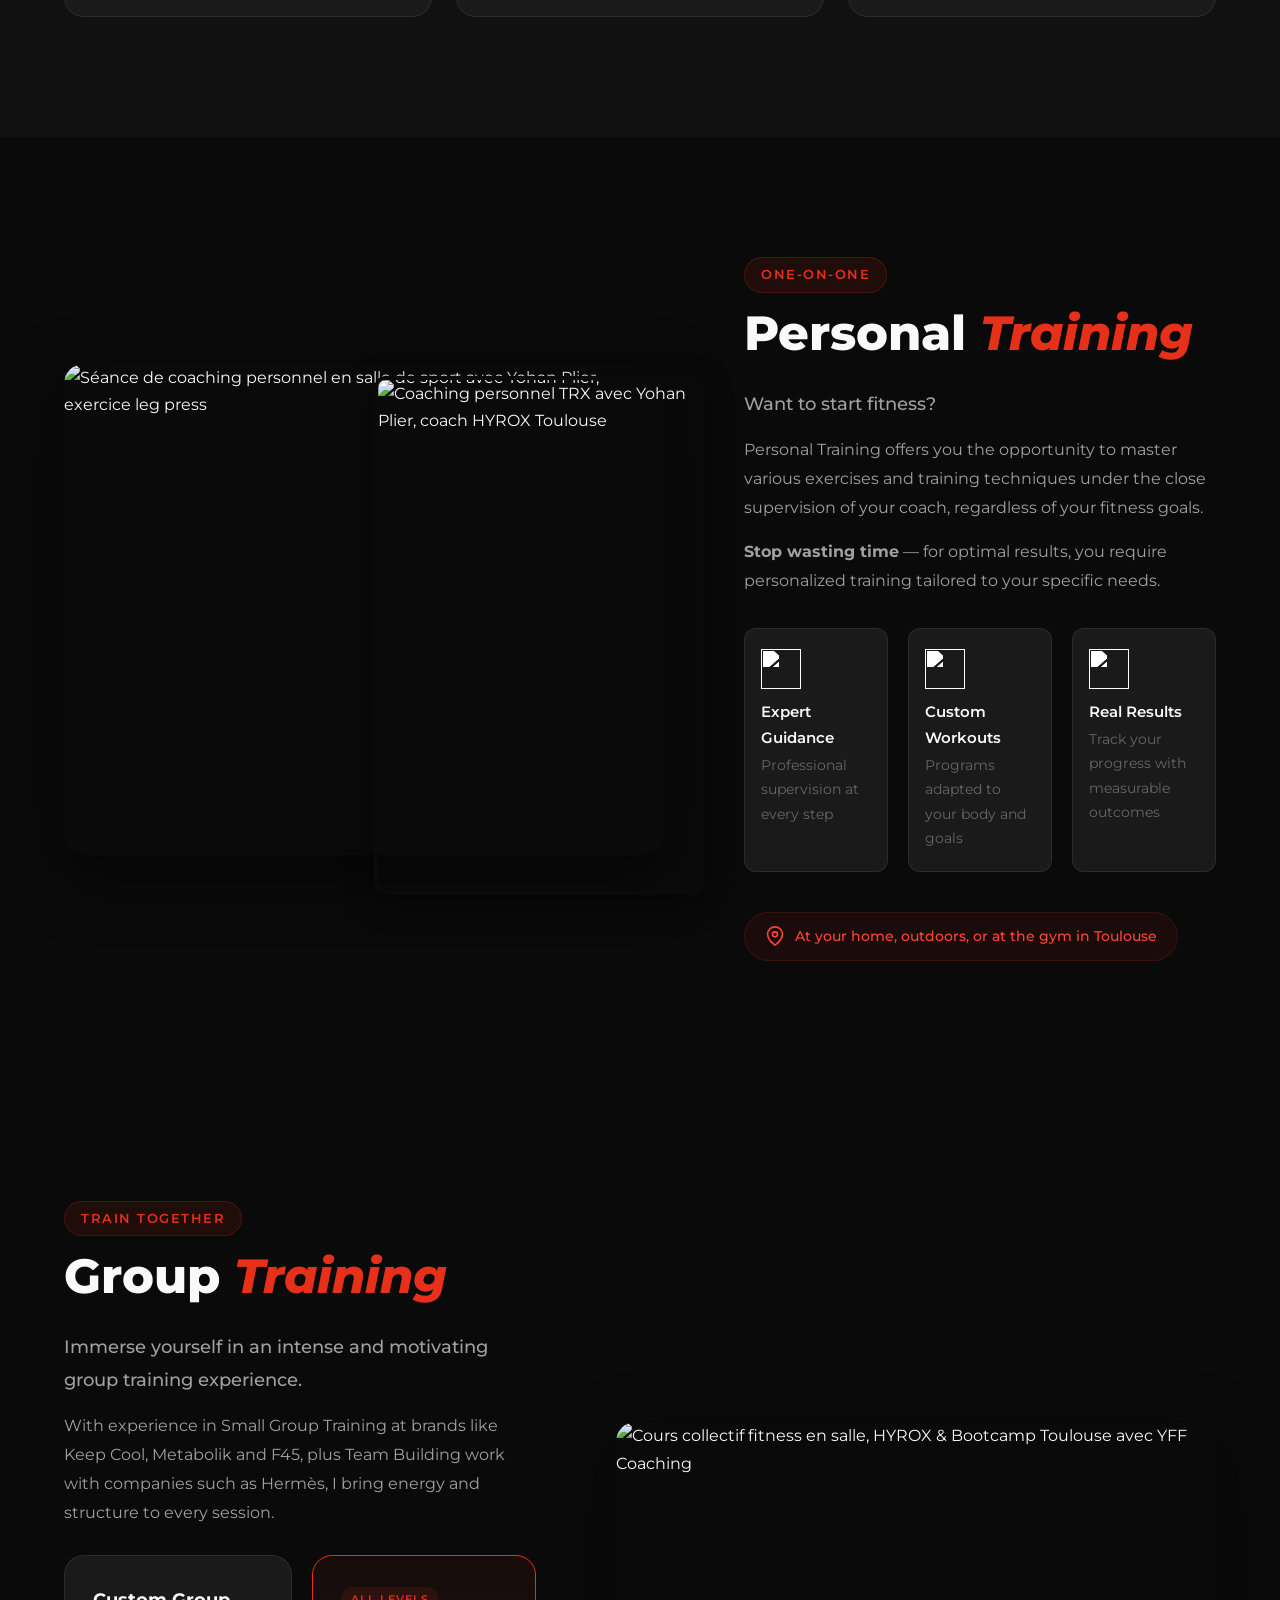
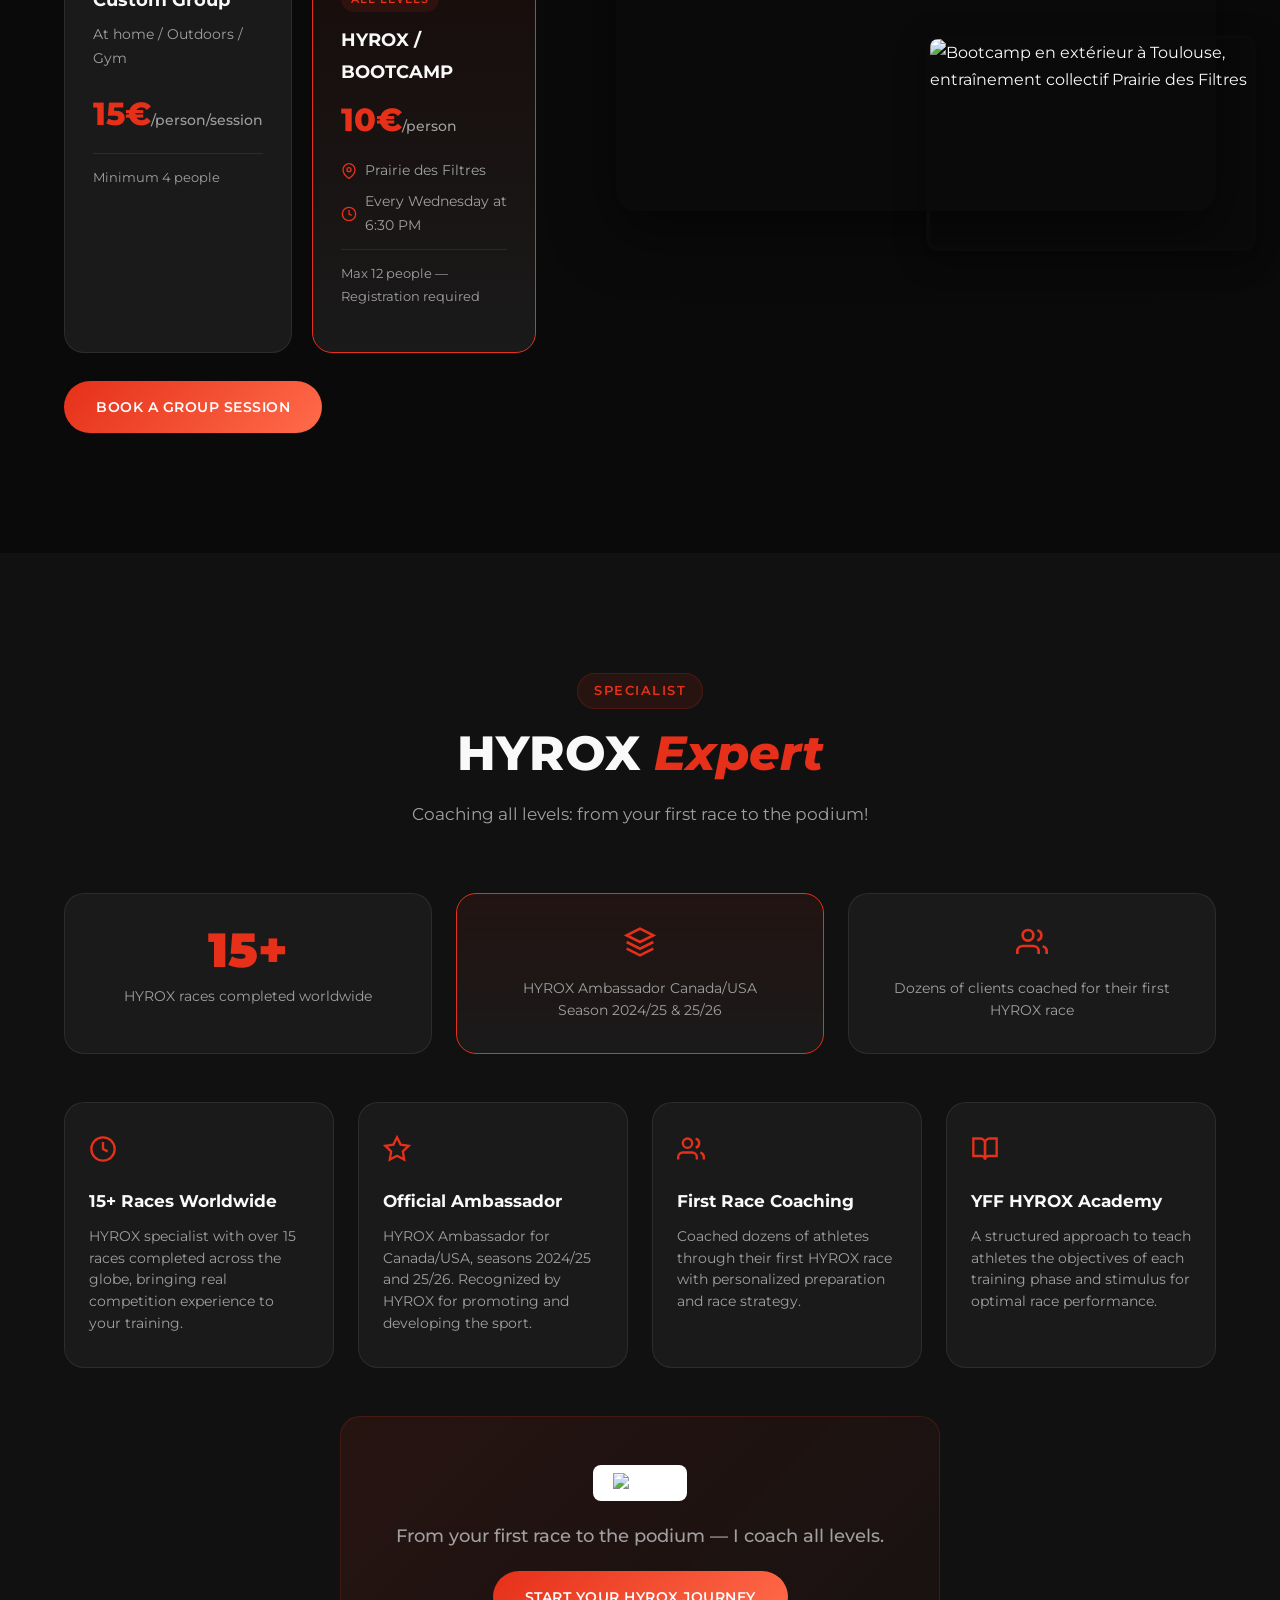
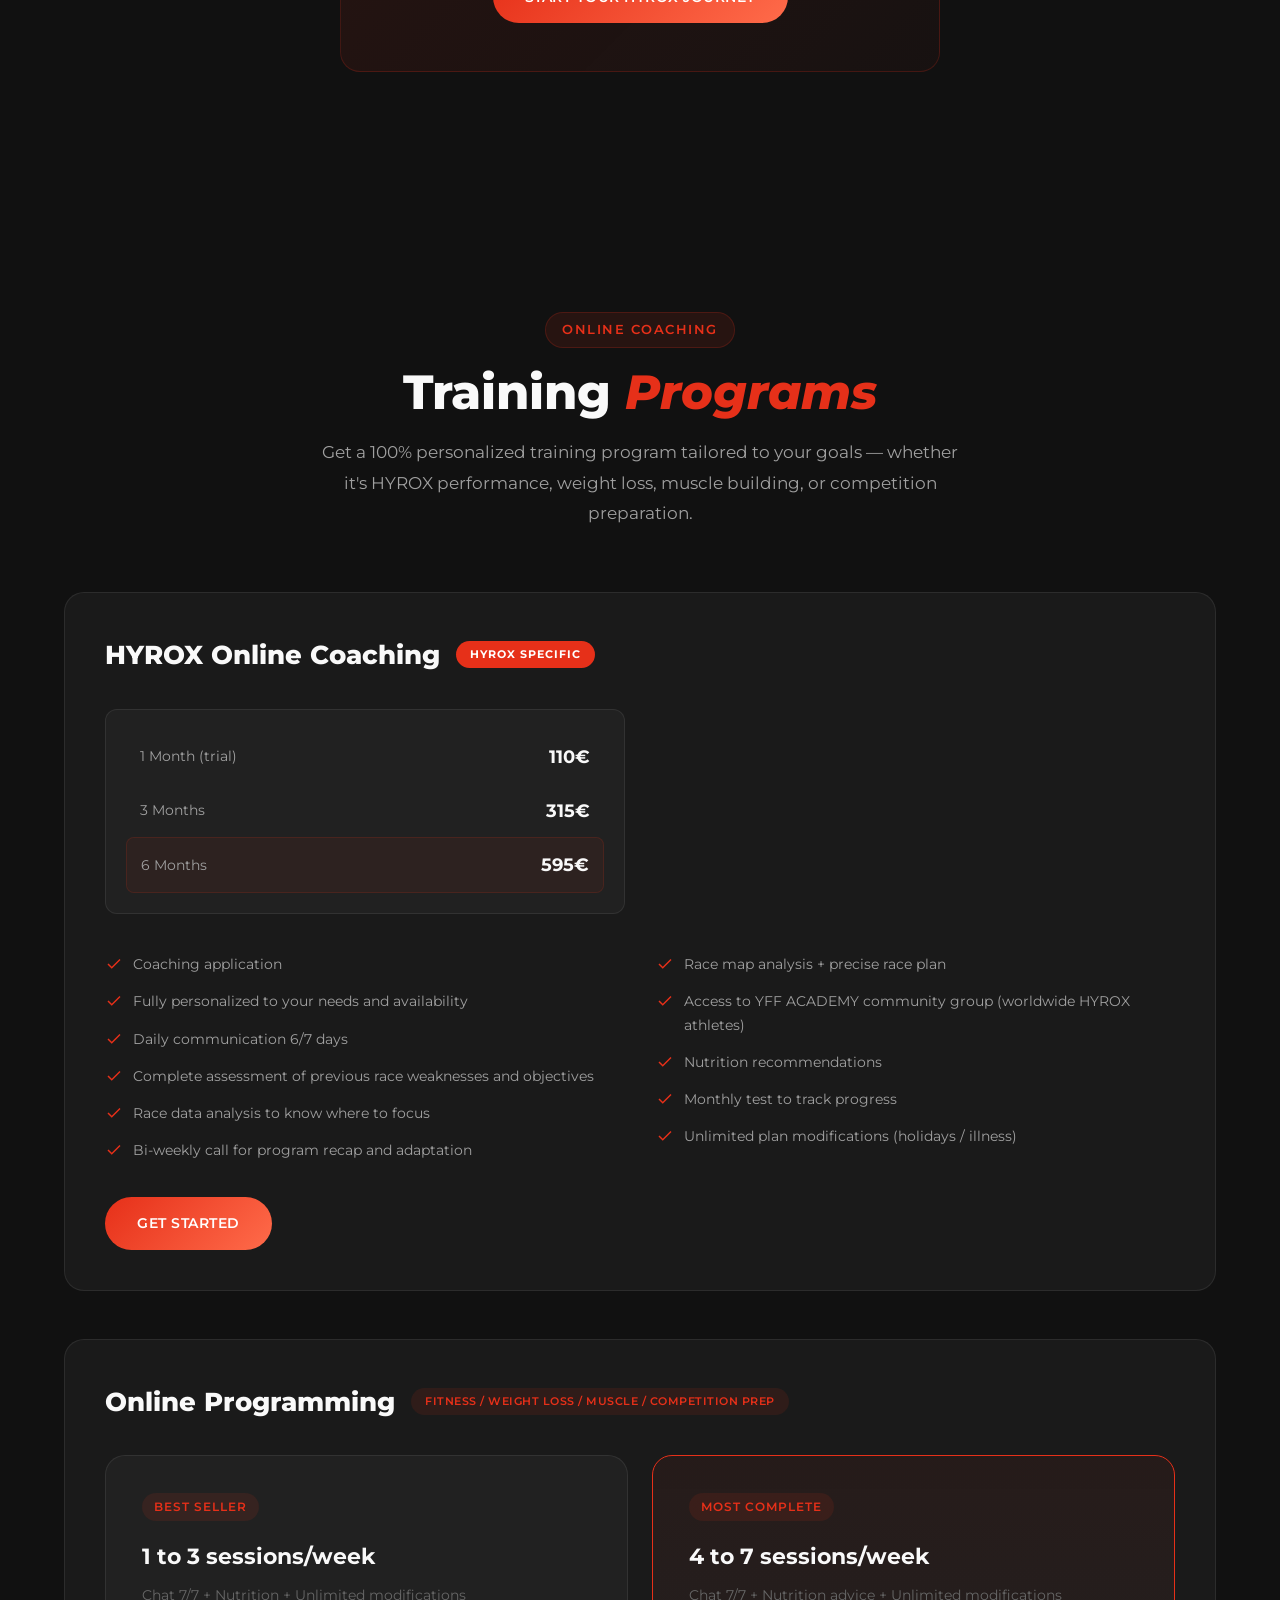
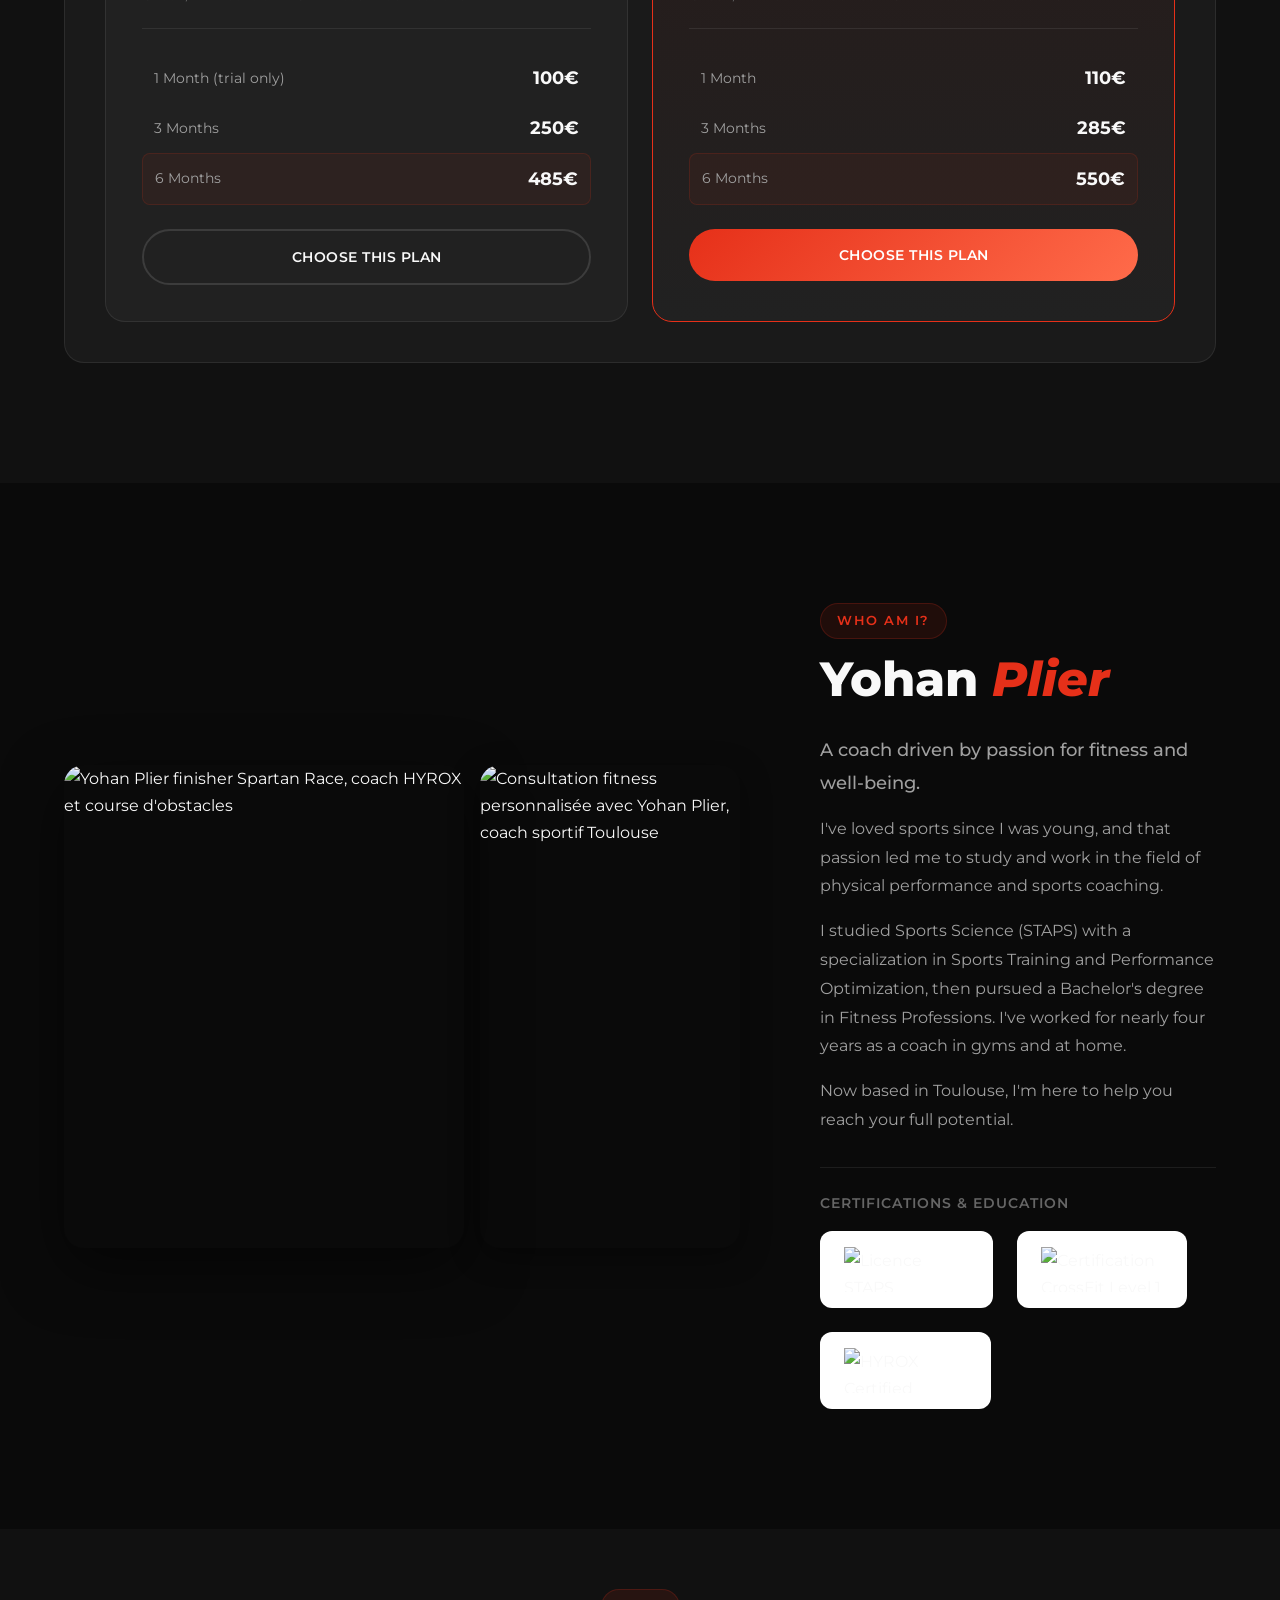
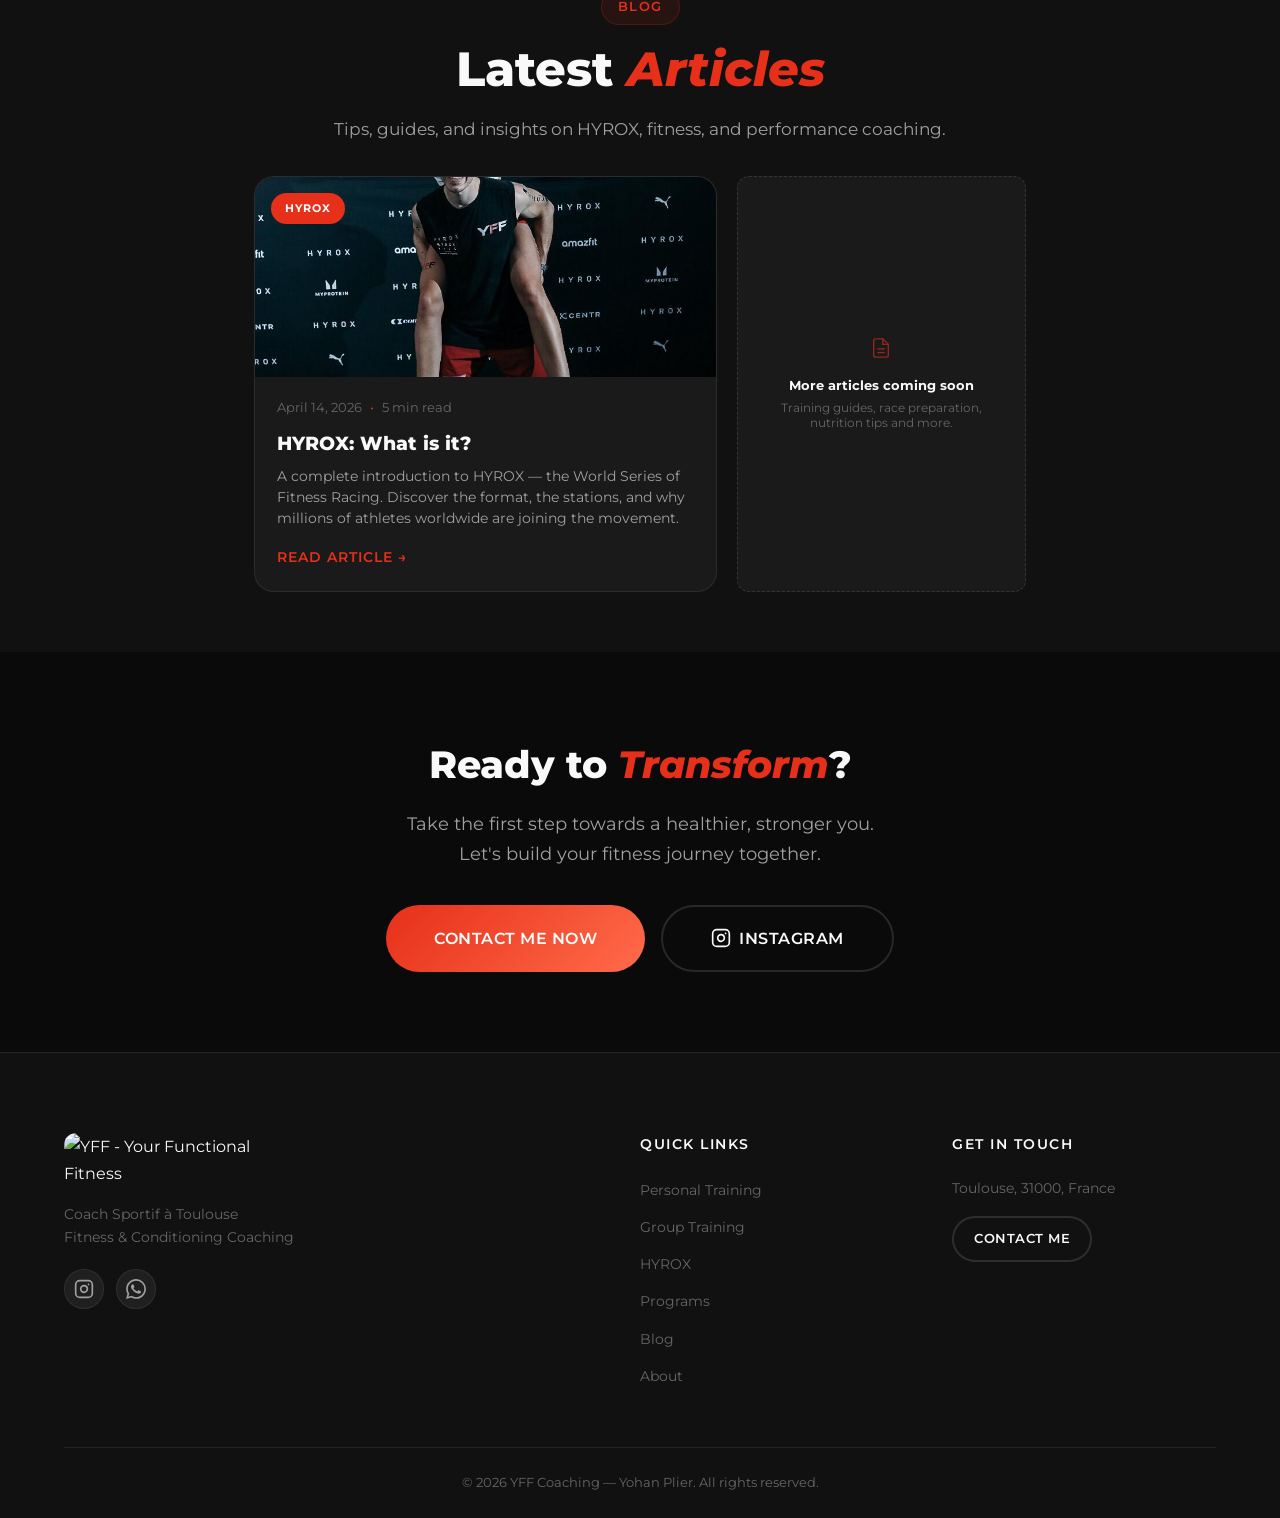
==== commit fb33c9d5: "Fix broken links: repo moved to Connected-Mate org The GitHub organization was renamed Alex-Connecte" ====
--- a/index.html
+++ b/index.html
@@ -18,12 +18,12 @@
     <meta name="rating" content="General">
     <meta name="distribution" content="Global">
     <meta name="revisit-after" content="7 days">
-    <link rel="canonical" href="https://alex-connected-mate.github.io/yff-coaching/">
+    <link rel="canonical" href="https://connected-mate.github.io/yff-coaching/">
 
     <!-- Hreflang for bilingual -->
-    <link rel="alternate" hreflang="fr" href="https://alex-connected-mate.github.io/yff-coaching/?lang=fr">
-    <link rel="alternate" hreflang="en" href="https://alex-connected-mate.github.io/yff-coaching/?lang=en">
-    <link rel="alternate" hreflang="x-default" href="https://alex-connected-mate.github.io/yff-coaching/">
+    <link rel="alternate" hreflang="fr" href="https://connected-mate.github.io/yff-coaching/?lang=fr">
+    <link rel="alternate" hreflang="en" href="https://connected-mate.github.io/yff-coaching/?lang=en">
+    <link rel="alternate" hreflang="x-default" href="https://connected-mate.github.io/yff-coaching/">
 
     <!-- Preload key assets -->
     <link rel="preload" as="image" href="assets/images/hero-yohan.png">
@@ -33,11 +33,11 @@
     <meta property="og:type" content="website">
     <meta property="og:title" content="Coach HYROX Toulouse | YFF Coaching - Yohan Plier">
     <meta property="og:description" content="Coach HYROX certifi&eacute; &agrave; Toulouse. Ambassadeur HYROX Canada/USA, 15+ courses. Programmes sur-mesure d&egrave;s 100&euro;. Transforme-toi avec Yohan Plier.">
-    <meta property="og:image" content="https://alex-connected-mate.github.io/yff-coaching/assets/images/hero-yohan.png">
+    <meta property="og:image" content="https://connected-mate.github.io/yff-coaching/assets/images/hero-yohan.png">
     <meta property="og:image:width" content="420">
     <meta property="og:image:height" content="490">
     <meta property="og:image:alt" content="Yohan Plier - Coach HYROX Toulouse">
-    <meta property="og:url" content="https://alex-connected-mate.github.io/yff-coaching/">
+    <meta property="og:url" content="https://connected-mate.github.io/yff-coaching/">
     <meta property="og:site_name" content="YFF Coaching">
     <meta property="og:locale" content="fr_FR">
     <meta property="og:locale:alternate" content="en_US">
@@ -48,7 +48,7 @@
     <meta name="twitter:creator" content="@yofirefit">
     <meta name="twitter:title" content="Coach HYROX Toulouse | YFF Coaching">
     <meta name="twitter:description" content="Coach HYROX certifi&eacute; &agrave; Toulouse. Ambassadeur HYROX, programmes sur-mesure. Transforme ton corps avec Yohan Plier.">
-    <meta name="twitter:image" content="https://alex-connected-mate.github.io/yff-coaching/assets/images/hero-yohan.png">
+    <meta name="twitter:image" content="https://connected-mate.github.io/yff-coaching/assets/images/hero-yohan.png">
     <meta name="twitter:image:alt" content="Yohan Plier - Coach HYROX Toulouse">
 
     <!-- Geo -->
@@ -78,14 +78,14 @@
         "@type": "WebSite",
         "name": "YFF Coaching",
         "alternateName": "Your Functional Fitness",
-        "url": "https://alex-connected-mate.github.io/yff-coaching/",
+        "url": "https://connected-mate.github.io/yff-coaching/",
         "description": "Coach HYROX certifi\u00e9 \u00e0 Toulouse. Coaching personnel, cours collectifs et programmes sur-mesure.",
         "publisher": {
             "@type": "Organization",
             "name": "YFF Coaching",
             "logo": {
                 "@type": "ImageObject",
-                "url": "https://alex-connected-mate.github.io/yff-coaching/assets/images/logo-yff-new.png"
+                "url": "https://connected-mate.github.io/yff-coaching/assets/images/logo-yff-new.png"
             }
         },
         "inLanguage": ["fr-FR", "en-US"]
@@ -97,16 +97,16 @@
     {
         "@context": "https://schema.org",
         "@type": ["LocalBusiness", "HealthAndBeautyBusiness", "SportsActivityLocation"],
-        "@id": "https://alex-connected-mate.github.io/yff-coaching/#business",
+        "@id": "https://connected-mate.github.io/yff-coaching/#business",
         "name": "YFF Coaching - Yohan Plier",
         "alternateName": "Your Functional Fitness",
         "description": "Coach HYROX et coach sportif certifi\u00e9 \u00e0 Toulouse. Ambassadeur HYROX Canada/USA, sp\u00e9cialiste avec 15+ courses HYROX. Coaching personnel \u00e0 domicile, en ext\u00e9rieur ou en salle, cours collectifs HYROX & Bootcamp \u00e0 la Prairie des Filtres, et programmes d'entra\u00eenement sur-mesure.",
-        "url": "https://alex-connected-mate.github.io/yff-coaching/",
-        "logo": "https://alex-connected-mate.github.io/yff-coaching/assets/images/logo-yff-new.png",
+        "url": "https://connected-mate.github.io/yff-coaching/",
+        "logo": "https://connected-mate.github.io/yff-coaching/assets/images/logo-yff-new.png",
         "image": [
-            "https://alex-connected-mate.github.io/yff-coaching/assets/images/hero-yohan.png",
-            "https://alex-connected-mate.github.io/yff-coaching/assets/images/coaching-gym.jpg",
-            "https://alex-connected-mate.github.io/yff-coaching/assets/images/blog/hyrox-finish.jpg"
+            "https://connected-mate.github.io/yff-coaching/assets/images/hero-yohan.png",
+            "https://connected-mate.github.io/yff-coaching/assets/images/coaching-gym.jpg",
+            "https://connected-mate.github.io/yff-coaching/assets/images/blog/hyrox-finish.jpg"
         ],
         "telephone": "+33750355310",
         "priceRange": "\u20ac\u20ac",
@@ -222,21 +222,21 @@
     {
         "@context": "https://schema.org",
         "@type": "Person",
-        "@id": "https://alex-connected-mate.github.io/yff-coaching/#yohan",
+        "@id": "https://connected-mate.github.io/yff-coaching/#yohan",
         "name": "Yohan Plier",
         "givenName": "Yohan",
         "familyName": "Plier",
         "jobTitle": "Coach HYROX & Personal Trainer",
         "description": "Coach HYROX certifi\u00e9, Ambassadeur HYROX Canada/USA saisons 2024/25 & 25/26, sp\u00e9cialiste avec 15+ courses HYROX r\u00e9alis\u00e9es dans le monde entier. Dipl\u00f4m\u00e9 en Sciences du Sport (STAPS) et certifi\u00e9 CrossFit Level 1.",
-        "url": "https://alex-connected-mate.github.io/yff-coaching/",
-        "image": "https://alex-connected-mate.github.io/yff-coaching/assets/images/hero-yohan.png",
+        "url": "https://connected-mate.github.io/yff-coaching/",
+        "image": "https://connected-mate.github.io/yff-coaching/assets/images/hero-yohan.png",
         "sameAs": [
             "https://www.instagram.com/yofirefit",
             "https://wa.me/+33750355310"
         ],
         "worksFor": {
             "@type": "Organization",
-            "@id": "https://alex-connected-mate.github.io/yff-coaching/#business"
+            "@id": "https://connected-mate.github.io/yff-coaching/#business"
         },
         "knowsAbout": ["HYROX", "Personal Training", "Fitness Coaching", "CrossFit", "Sports Science", "Nutrition", "Race Preparation", "Competition Coaching"],
         "alumniOf": {
@@ -337,7 +337,7 @@
                 "@type": "ListItem",
                 "position": 1,
                 "name": "Home",
-                "item": "https://alex-connected-mate.github.io/yff-coaching/"
+                "item": "https://connected-mate.github.io/yff-coaching/"
             }
         ]
     }
